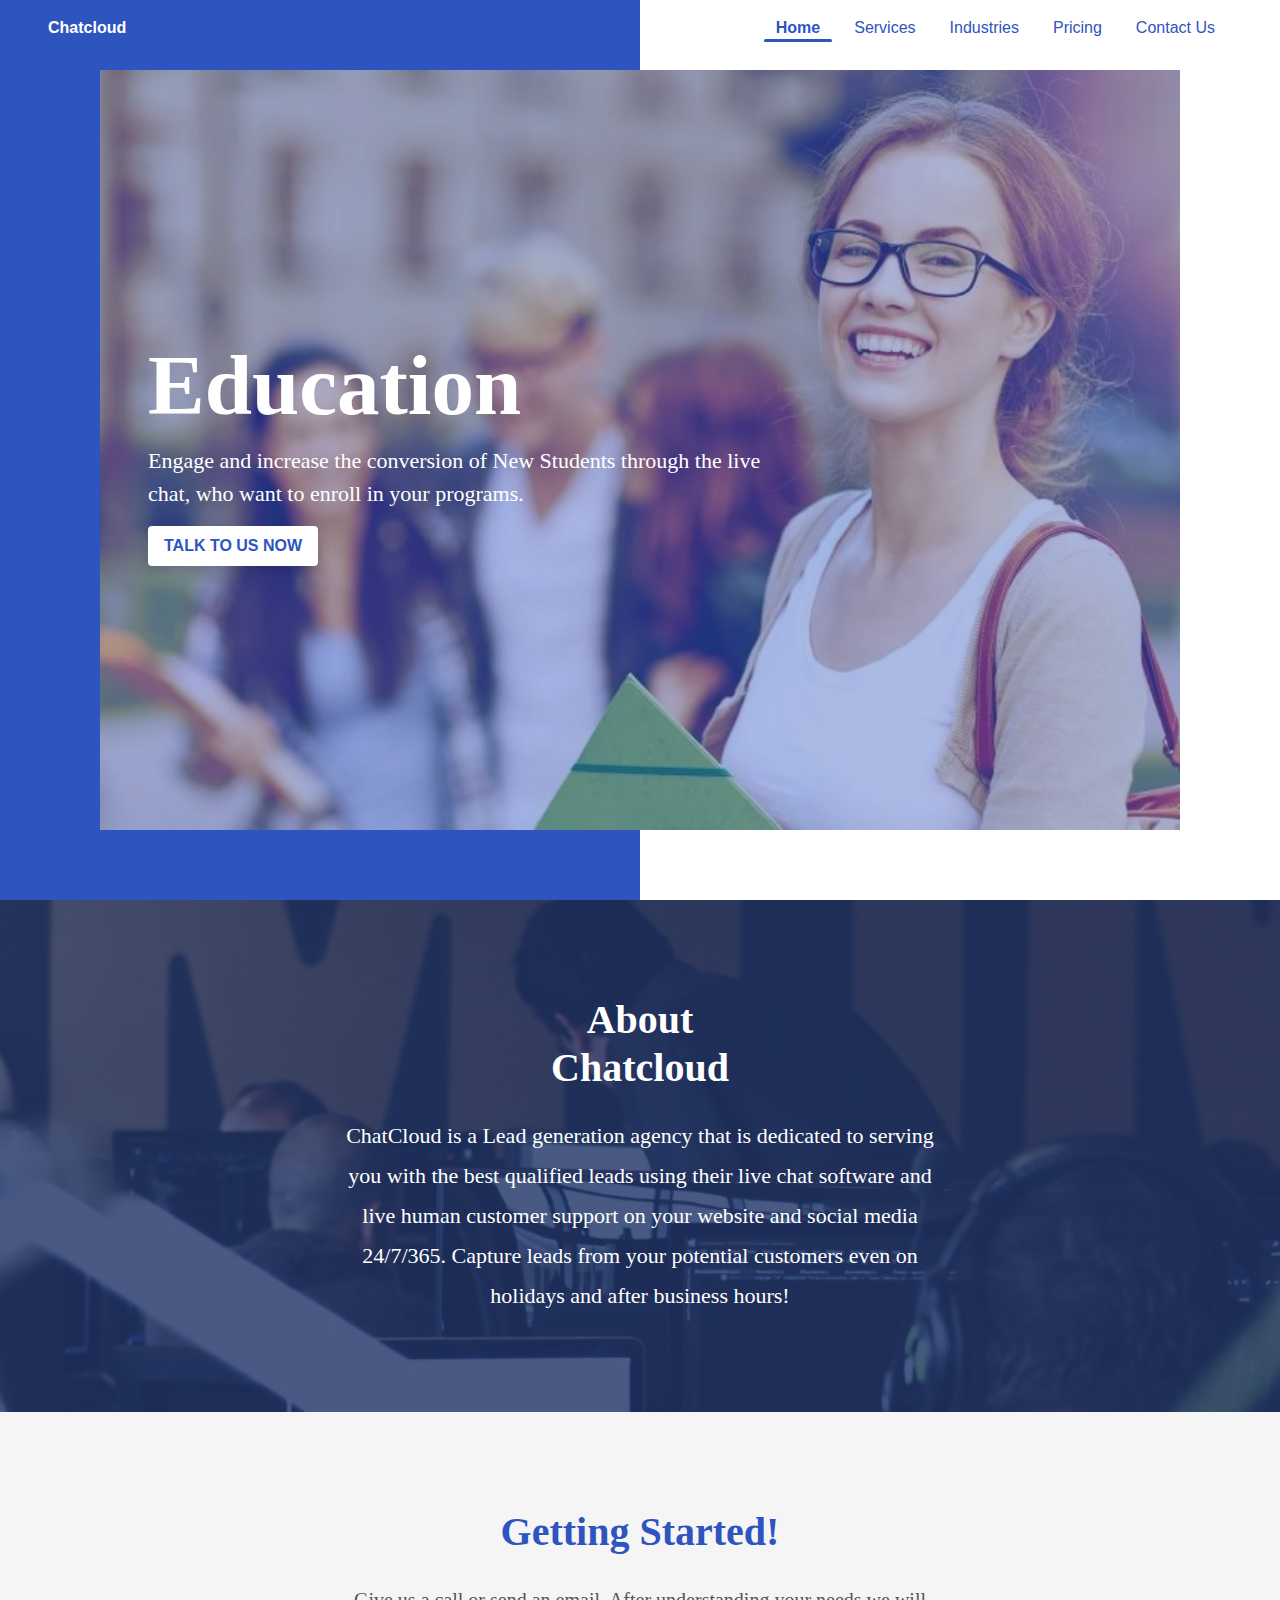
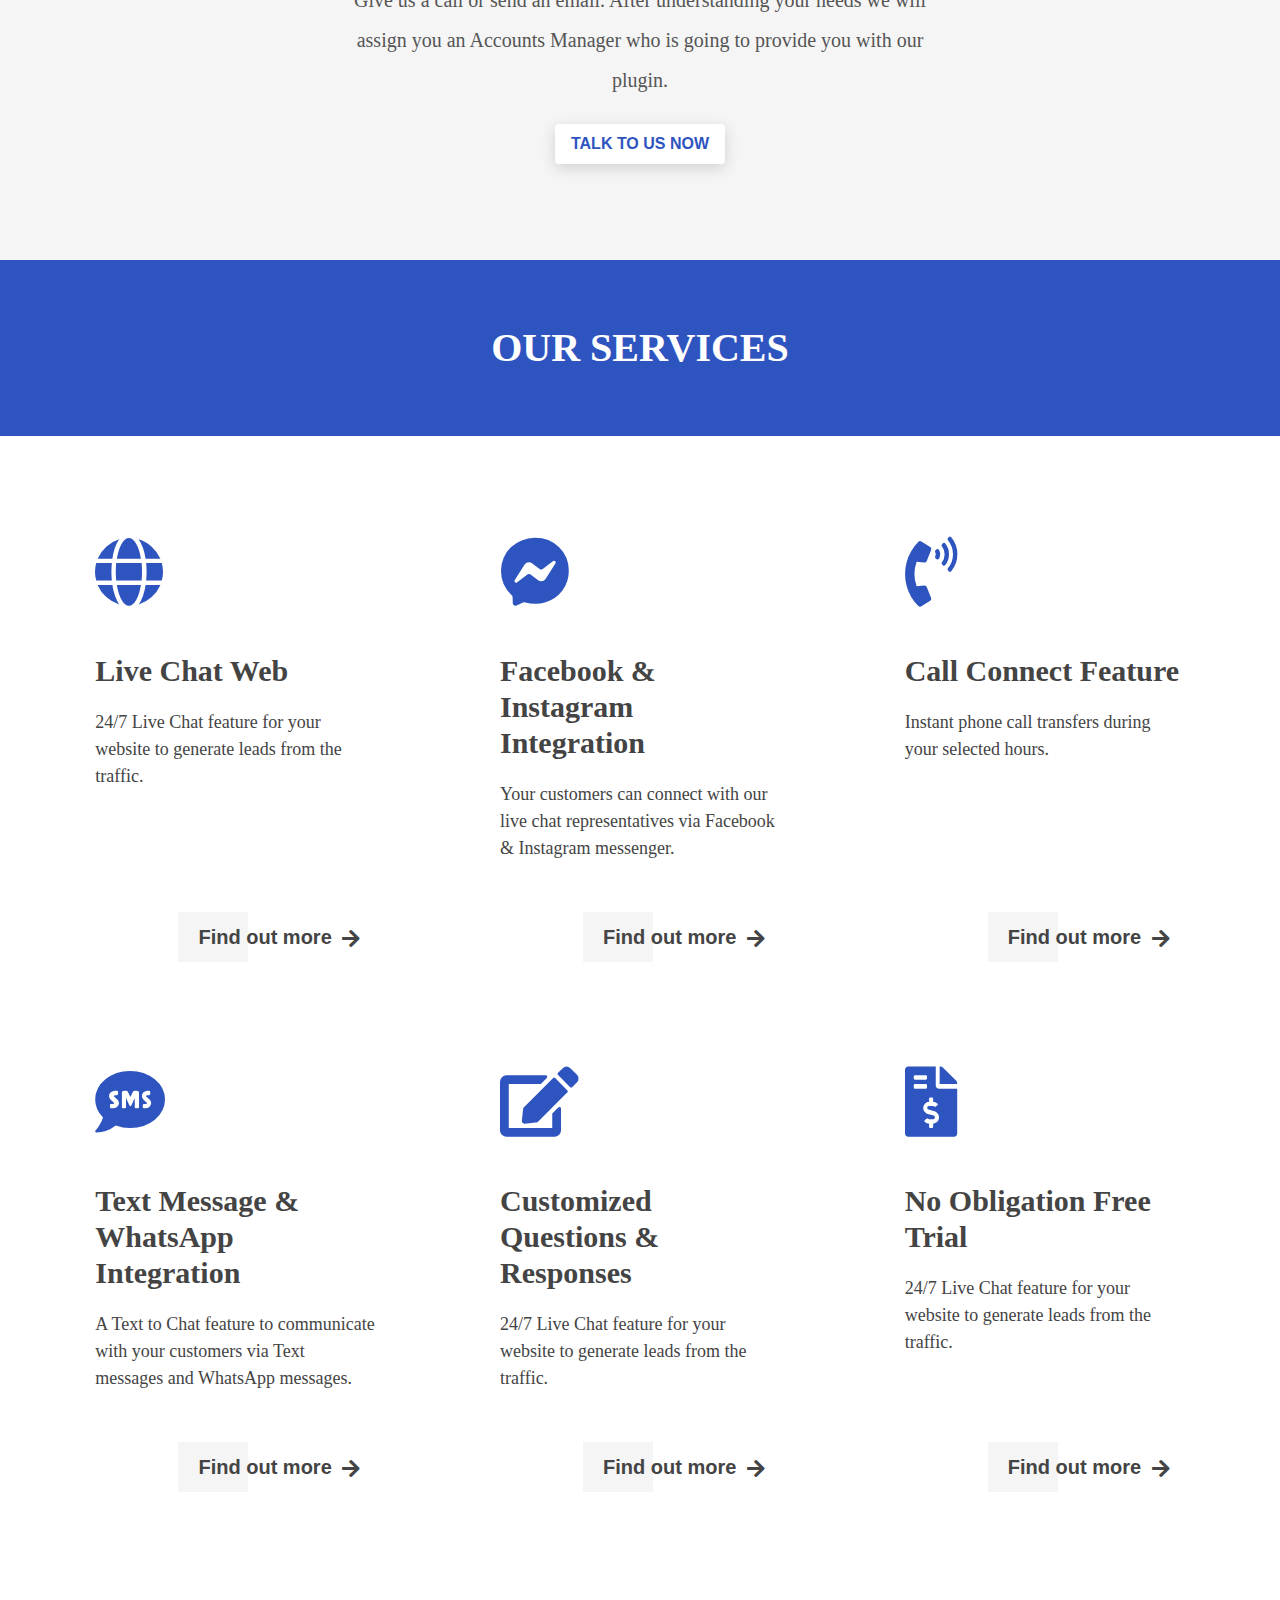
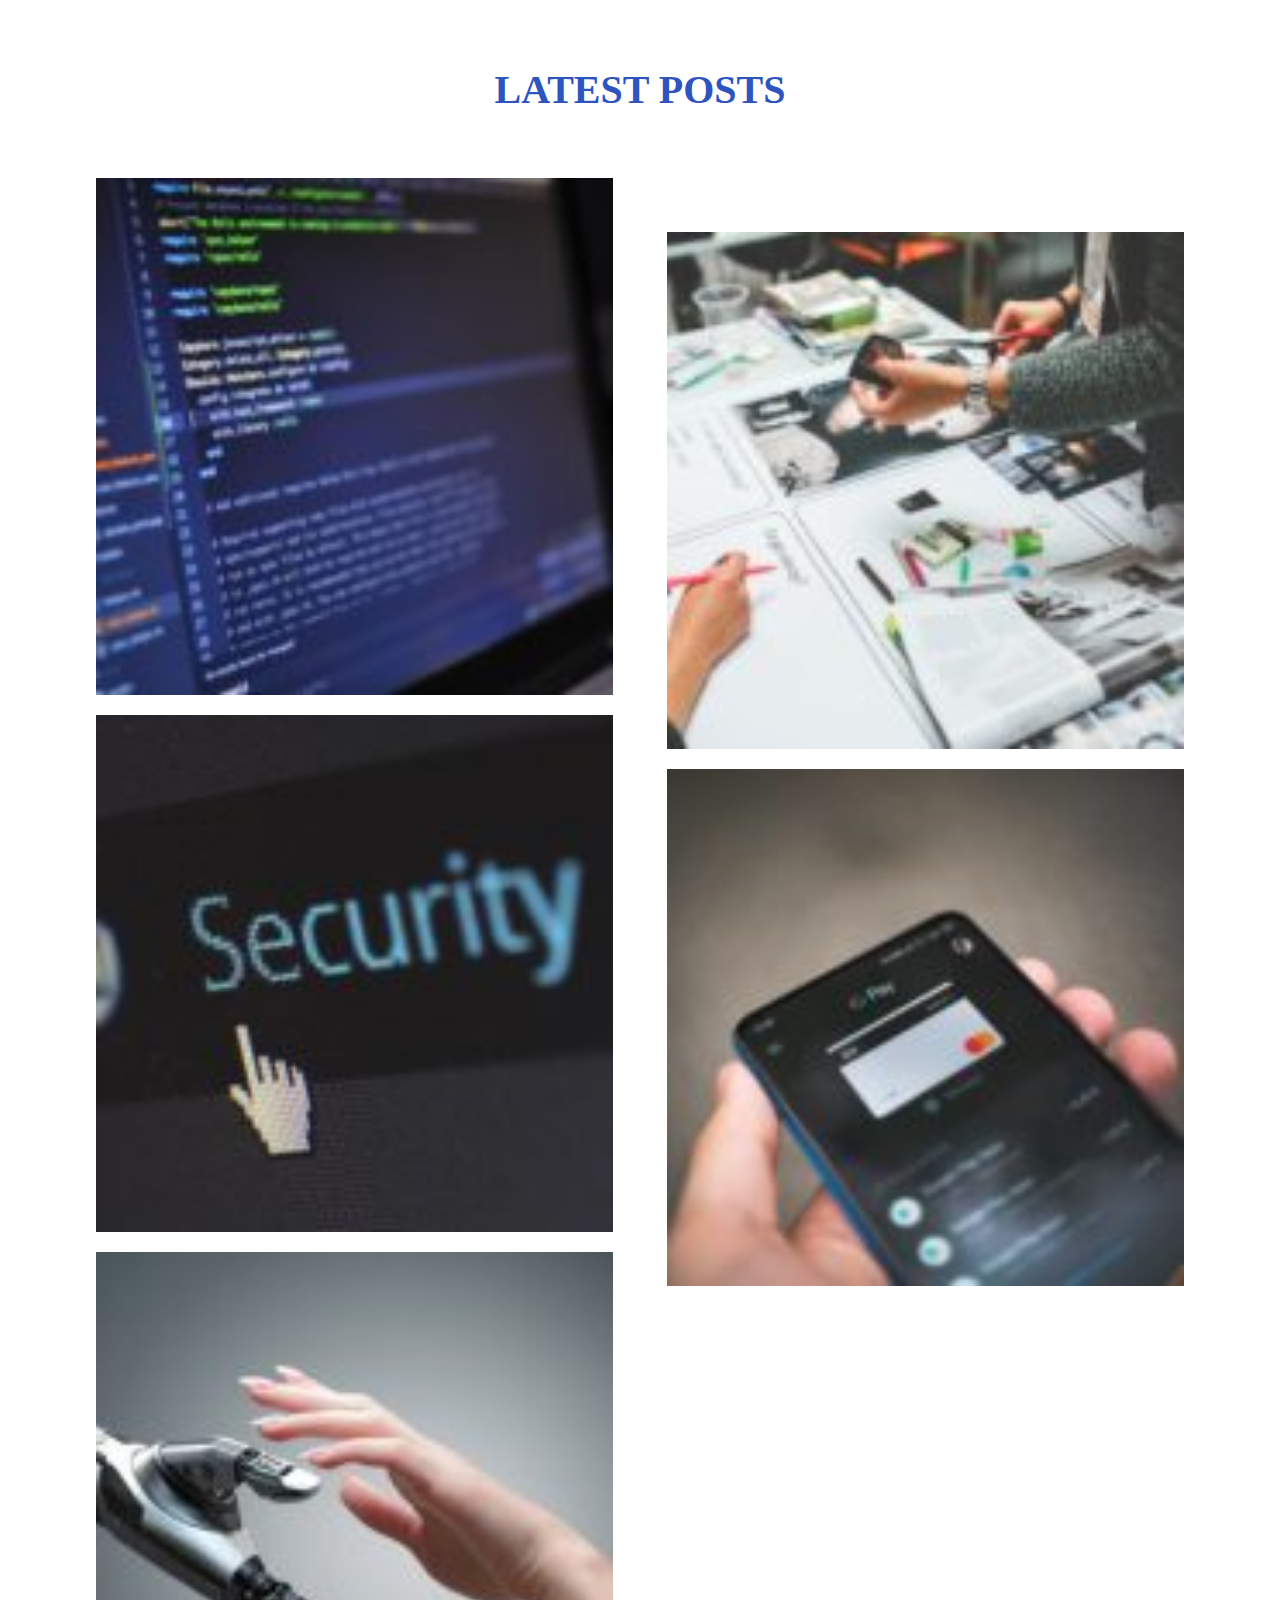
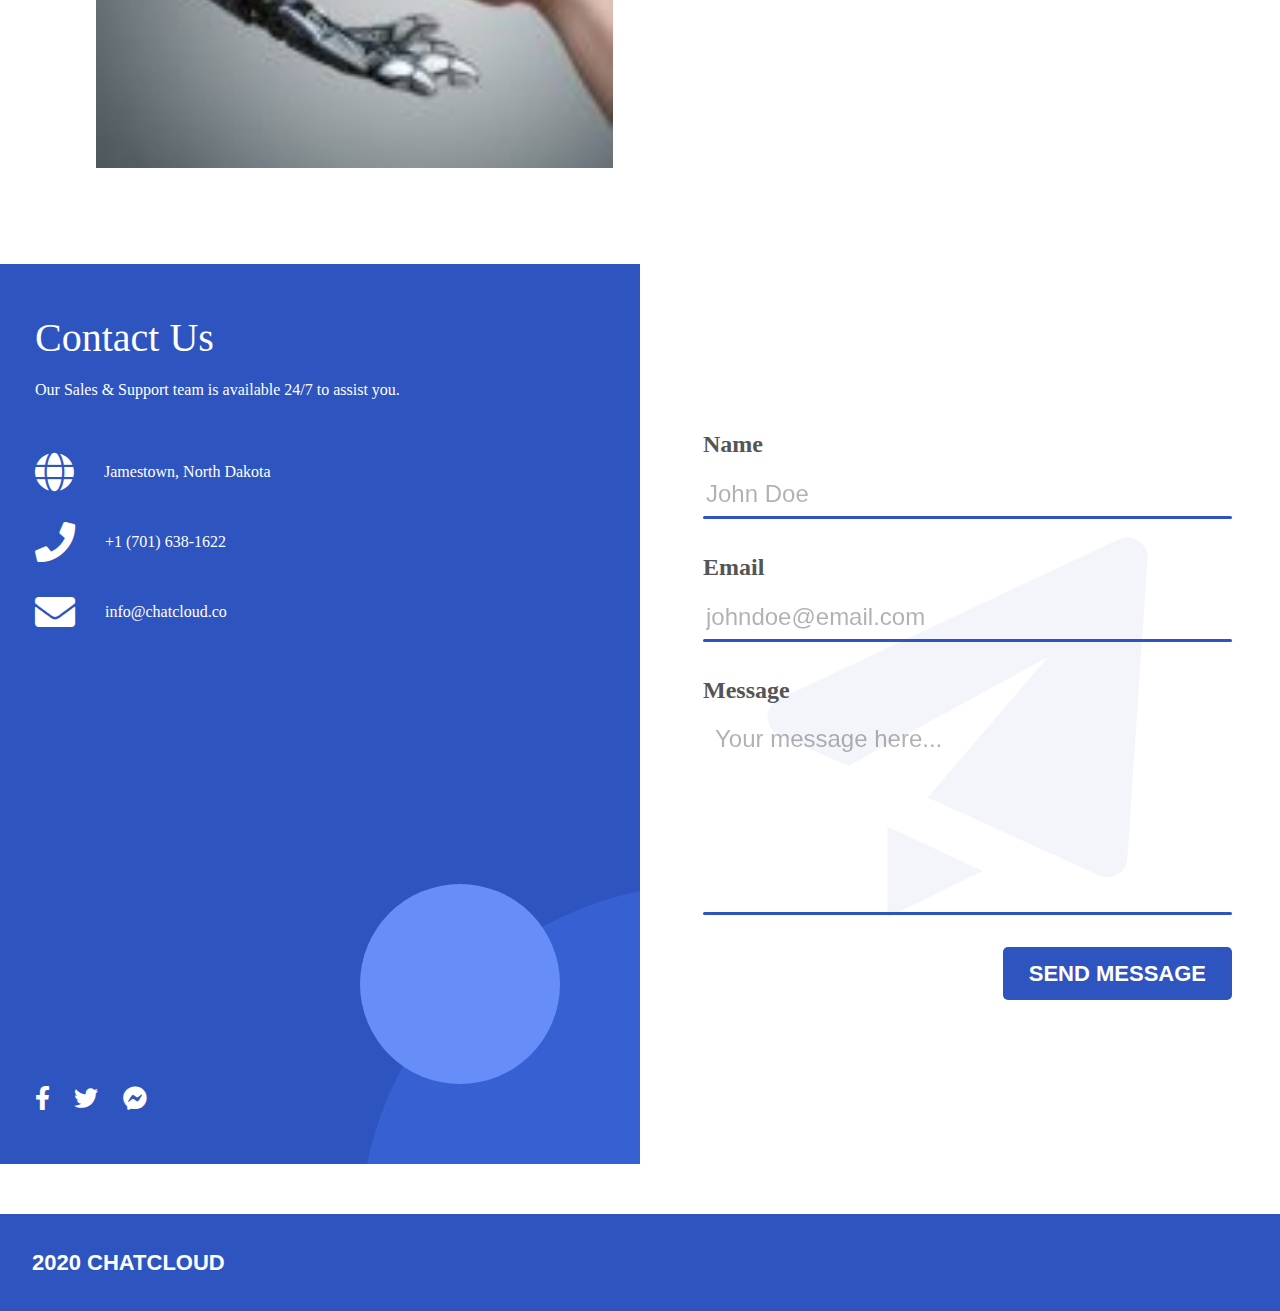
==== index.html @ a2728e89 "Progress at industries, GSAP has been included" ====
<!DOCTYPE html>
<html lang="en">
    <head>
        <meta charset="UTF-8" />
        <meta http-equiv="X-UA-Compatible" content="IE=edge" />
        <meta name="viewport" content="width=device-width, initial-scale=1.0" />
        <link rel="stylesheet" href="css/bootstrap.min.css" />
        <link rel="stylesheet" href="icons/boxicons/css/boxicons.min.css" />
        <link rel="stylesheet" href="icons/css/all.min.css" />
        <link rel="stylesheet" href="css/style.css" />
        <title>Document</title>
    </head>
    <body>
        <div id="hero" class="container-fluid px-5">
            <span class="bg"></span>
            <header class="d-flex justify-content-between p-3 px-5 align-items-center">
                <div class="logo pop">Chatcloud</div>
                <svg viewBox="0 0 78 43.5" class="mobile_nav">
                    <line class="cls-1 one" y1="2.5" x2="78" y2="2.5" />
                    <line class="cls-1 two" y1="21.75" x2="78" y2="21.75" />
                    <line class="cls-1 three" y1="41" x2="78" y2="41" />
                </svg>
                <nav class="d-flex align-items-center">
                    <ul class="navlinks pop list-unstyled d-flex align-items-center m-0">
                        <li class="navlinkItem"><a href="/" class="active">Home</a></li>
                        <li class="navlinkItem"><a href="/services">Services</a></li>
                        <li class="navlinkItem"><a href="/industries">Industries</a></li>
                        <li class="navlinkItem"><a href="/pricing">Pricing</a></li>
                        <li class="navlinkItem"><a href="/contact">Contact Us</a></li>
                    </ul>
                </nav>
            </header>
            <div class="hero_slider d-flex align-items-center justify-content-start">
                <div class="background">
                    <img src="/img/education.jpg" alt="" />
                </div>
                <div class="content px-5">
                    <h1 class="font-weight-bold">Education</h1>
                    <p>
                        Engage and increase the conversion of New Students through the live chat,
                        who want to enroll in your programs.
                    </p>
                    <button class="slide px-3 py-2 text-uppercase rounded">
                        <span class="text">talk to us now</span>
                    </button>
                </div>
            </div>
        </div>
        <section id="about">
            <img src="./img/about.jpg" alt="" class="bg" />
            <div class="text-center content">
                <h1 class="mb-4 font-weight-bold">
                    About <br />
                    Chatcloud
                </h1>
                <p class="m-auto">
                    ChatCloud is a Lead generation agency that is dedicated to serving you with the
                    best qualified leads using their live chat software and live human customer
                    support on your website and social media 24/7/365. Capture leads from your
                    potential customers even on holidays and after business hours!
                </p>
            </div>
        </section>
        <section id="start">
            <div class="text-center content">
                <h1 class="mb-4 font-weight-bold">Getting Started!</h1>
                <p class="ml-auto mr-auto mb-4">
                    Give us a call or send an email. After understanding your needs we will assign
                    you an Accounts Manager who is going to provide you with our plugin.
                </p>
                <button class="slide px-3 py-2 text-uppercase rounded">
                    <span class="text">talk to us now</span>
                </button>
            </div>
        </section>
        <div id="services">
            <div class="header text-center text-uppercase"><h1>our services</h1></div>
            <div class="grid p-3 p-md-5 py-5">
                <div class="grid_item">
                    <div class="icon"><span class="fa fa-globe"></span></div>
                    <div class="content">
                        <div>
                            <h3>Live Chat Web</h3>
                            <p>
                                24/7 Live Chat feature for your website to generate leads from the
                                traffic.
                            </p>
                        </div>
                        <div class="cta">
                            <button>
                                <a href="/"
                                    >Find out more <span class="fa fa-arrow-right"></span
                                ></a>
                            </button>
                        </div>
                    </div>
                </div>
                <div class="grid_item">
                    <div class="icon"><span class="fab fa-facebook-messenger"></span></div>
                    <div class="content">
                        <div>
                            <h3>Facebook & Instagram Integration</h3>
                            <p>
                                Your customers can connect with our live chat representatives via
                                Facebook & Instagram messenger.
                            </p>
                        </div>
                        <div class="cta">
                            <button>
                                <a href="/"
                                    >Find out more <span class="fa fa-arrow-right"></span
                                ></a>
                            </button>
                        </div>
                    </div>
                </div>
                <div class="grid_item">
                    <div class="icon"><span class="fa fa-phone-volume"></span></div>
                    <div class="content">
                        <div>
                            <h3>Call Connect Feature</h3>
                            <p>Instant phone call transfers during your selected hours.</p>
                        </div>
                        <div class="cta">
                            <button>
                                <a href="/"
                                    >Find out more <span class="fa fa-arrow-right"></span
                                ></a>
                            </button>
                        </div>
                    </div>
                </div>
                <div class="grid_item">
                    <div class="icon"><span class="fa fa-sms"></span></div>
                    <div class="content">
                        <div>
                            <h3>Text Message & WhatsApp Integration</h3>
                            <p>
                                A Text to Chat feature to communicate with your customers via Text
                                messages and WhatsApp messages.
                            </p>
                        </div>
                        <div class="cta">
                            <button>
                                <a href="/"
                                    >Find out more <span class="fa fa-arrow-right"></span
                                ></a>
                            </button>
                        </div>
                    </div>
                </div>
                <div class="grid_item">
                    <div class="icon"><span class="fa fa-edit"></span></div>
                    <div class="content">
                        <div>
                            <h3>Customized Questions & Responses</h3>
                            <p>
                                24/7 Live Chat feature for your website to generate leads from the
                                traffic.
                            </p>
                        </div>
                        <div class="cta">
                            <button>
                                <a href="/"
                                    >Find out more <span class="fa fa-arrow-right"></span
                                ></a>
                            </button>
                        </div>
                    </div>
                </div>
                <div class="grid_item">
                    <div class="icon"><span class="fa fa-file-invoice-dollar"></span></div>
                    <div class="content">
                        <div>
                            <h3>No Obligation Free Trial</h3>
                            <p>
                                24/7 Live Chat feature for your website to generate leads from the
                                traffic.
                            </p>
                        </div>
                        <div class="cta">
                            <button>
                                <a href="/"
                                    >Find out more <span class="fa fa-arrow-right"></span
                                ></a>
                            </button>
                        </div>
                    </div>
                </div>
            </div>
        </div>
        <section id="posts">
            <h1 class="text-center text-uppercase font-weight-bold">latest posts</h1>
            <div class="grid">
                <div>
                    <img src="/img/posts/4.jpg" alt="" />
                    <img src="/img/posts/5.jpg" alt="" />
                    <img src="/img/posts/1.jpg" alt="" />
                </div>
                <div class="offset">
                    <img src="/img/posts/3.jpg" alt="" />
                    <img src="/img/posts/2.jpg" alt="" />
                </div>
            </div>
        </section>
        <section id="contact">
            <div class="row">
                <div class="col-md-6 info">
                    <div class="wrapper">
                        <h1 class="mb-3">Contact Us</h1>
                        <p>Our Sales & Support team is available 24/7 to assist you.</p>
                        <ul class="list-unstyled">
                            <li>
                                <span class="fa fa-globe"></span>
                                <p>Jamestown, North Dakota</p>
                            </li>
                            <li>
                                <span class="fa fa-phone"></span>
                                <p>+1 (701) 638-1622</p>
                            </li>
                            <li>
                                <span class="fa fa-envelope"></span>
                                <p>info@chatcloud.co</p>
                            </li>
                        </ul>
                    </div>
                    <div class="social_links">
                        <span class="fab fa-facebook-f"></span>
                        <span class="fab fa-twitter"></span>
                        <span class="fab fa-facebook-messenger"></span>
                    </div>
                </div>
                <div class="col-md-6 mt-4 mt-md-0 form">
                    <span class="bx bxs-paper-plane"></span>
                    <form
                        action="/"
                        method="post"
                        class="form h-100 d-flex flex-column px-4 px-md-5 py-3 justify-content-center"
                    >
                        <div class="form-group">
                            <label for="name">Name</label>
                            <input
                                type="text"
                                name="name"
                                class="form-control"
                                placeholder="John Doe"
                            />
                        </div>
                        <div class="form-group mt-3">
                            <label for="email">Email</label>
                            <input
                                type="email"
                                name="email"
                                class="form-control"
                                placeholder="johndoe@email.com"
                            />
                        </div>
                        <div class="form-group mt-3">
                            <label for="message">Message</label>
                            <textarea
                                name=""
                                id=""
                                name="message"
                                class="form-control"
                                placeholder="Your message here..."
                            ></textarea>
                        </div>
                        <button
                            type="submit"
                            class="form-submit text-uppercase font-weight-bold mt-3"
                        >
                            send message
                        </button>
                    </form>
                </div>
            </div>
        </section>
        <section id="footer">
            <span>2020 CHATCLOUD</span>
        </section>
        <script src="js/gsap/gsap.min.js"></script>
        <script src="js/main.js"></script>
    </body>
</html>
---- css/style.css ----
h1,
h2,
h3,
h4,
h5,
h6 {
  font-family: "Playfair Display";
}

p {
  font-family: "Open Sans";
}

body {
  margin: 0;
  padding: 0;
  overflow-x: hidden;
}

a {
  text-decoration: none !important;
}

button {
  border: none;
  outline: none;
  cursor: pointer;
}

button.slide {
  font-size: 16px;
  cursor: pointer;
  background: white;
  border: none;
  outline: none;
  position: relative;
  -webkit-transition: 0.3s;
  transition: 0.3s;
  color: #2e54bf;
  -webkit-box-shadow: 0px 4px 15px rgba(0, 0, 0, 0.15);
          box-shadow: 0px 4px 15px rgba(0, 0, 0, 0.15);
}

button.slide span.text {
  z-index: 2;
  position: relative;
  -webkit-transition: 0.5s;
  transition: 0.5s;
  font-weight: bold;
}

button.slide::before {
  content: "";
  position: absolute;
  width: 100%;
  height: 100%;
  background: #2e54bf;
  top: 0;
  left: 0;
  z-index: 1;
  -webkit-transform: scaleX(0);
          transform: scaleX(0);
  -webkit-transform-origin: left;
          transform-origin: left;
  -webkit-transition: 0.3s;
  transition: 0.3s;
  border-radius: 0.25rem;
}

button.slide:hover::before {
  -webkit-transform: scale(1);
          transform: scale(1);
  -webkit-transform-origin: right;
          transform-origin: right;
}

button.slide:hover {
  color: white;
}

section {
  padding: 6rem;
  position: relative;
}

section::before {
  position: absolute;
  content: "";
}

@media (max-width: 500px) {
  section {
    padding: 3.5rem 25px;
  }
}

@media (max-width: 1000px) {
  section .content h1 {
    font-size: 45px !important;
  }
  section .content p {
    font-size: 14px !important;
    line-height: 1.5 !important;
  }
}

h1,
h2,
h3,
h4,
h5,
h6 {
  font-family: "Playfair Display";
}

p {
  font-family: "Open Sans";
}

body {
  margin: 0;
  padding: 0;
  overflow-x: hidden;
}

a {
  text-decoration: none !important;
}

button {
  border: none;
  outline: none;
  cursor: pointer;
}

button.slide {
  font-size: 16px;
  cursor: pointer;
  background: white;
  border: none;
  outline: none;
  position: relative;
  -webkit-transition: 0.3s;
  transition: 0.3s;
  color: #2e54bf;
  -webkit-box-shadow: 0px 4px 15px rgba(0, 0, 0, 0.15);
          box-shadow: 0px 4px 15px rgba(0, 0, 0, 0.15);
}

button.slide span.text {
  z-index: 2;
  position: relative;
  -webkit-transition: 0.5s;
  transition: 0.5s;
  font-weight: bold;
}

button.slide::before {
  content: "";
  position: absolute;
  width: 100%;
  height: 100%;
  background: #2e54bf;
  top: 0;
  left: 0;
  z-index: 1;
  -webkit-transform: scaleX(0);
          transform: scaleX(0);
  -webkit-transform-origin: left;
          transform-origin: left;
  -webkit-transition: 0.3s;
  transition: 0.3s;
  border-radius: 0.25rem;
}

button.slide:hover::before {
  -webkit-transform: scale(1);
          transform: scale(1);
  -webkit-transform-origin: right;
          transform-origin: right;
}

button.slide:hover {
  color: white;
}

section {
  padding: 6rem;
  position: relative;
}

section::before {
  position: absolute;
  content: "";
}

@media (max-width: 500px) {
  section {
    padding: 3.5rem 25px;
  }
}

@media (max-width: 1000px) {
  section .content h1 {
    font-size: 45px !important;
  }
  section .content p {
    font-size: 14px !important;
    line-height: 1.5 !important;
  }
}

header {
  position: absolute;
  top: 0;
  left: 0;
  width: 100%;
}

#hero {
  position: relative;
  height: 100vh;
}

#hero span.bg {
  position: absolute;
  width: 50%;
  height: 100vh;
  background: #2e54bf;
  content: "";
  top: 0;
  left: 0;
  z-index: -1;
}

.navlinkItem {
  margin: 0px 5px;
  display: inline-block;
}

.navlinkItem a {
  color: #2e54bf !important;
  padding: 6px 12px;
  position: relative;
}

.navlinkItem a::before {
  position: absolute;
  bottom: 0;
  width: 100%;
  height: 3px;
  background-color: #2e54bf;
  left: 0;
  content: "";
  border-radius: 5px;
  -webkit-transform: scaleX(0);
          transform: scaleX(0);
  -webkit-transition: -webkit-transform 0.2s ease;
  transition: -webkit-transform 0.2s ease;
  transition: transform 0.2s ease;
  transition: transform 0.2s ease, -webkit-transform 0.2s ease;
}

.navlinkItem a:hover::before, .navlinkItem a.active::before {
  -webkit-transform: scaleX(1);
          transform: scaleX(1);
}

.navlinkItem a.active {
  font-weight: bold;
}

.logo {
  color: white;
  font-weight: bold;
}

.hero_slider {
  --offsetX: 100px;
  --offsetY: 70px;
  position: absolute;
  top: var(--offsetY);
  left: var(--offsetX);
  right: var(--offsetX);
  bottom: var(--offsetY);
}

.hero_slider .background {
  width: 100%;
  height: 100%;
  position: absolute;
}

.hero_slider .background::before {
  position: absolute;
  width: 100%;
  height: 100%;
  top: 0;
  left: 0;
  background-color: #2e54bf;
  content: "";
  z-index: 3;
  opacity: 0.4;
}

.hero_slider .background img {
  width: 100%;
  height: 100%;
  z-index: 0;
  -o-object-fit: cover;
     object-fit: cover;
  -o-object-position: center;
     object-position: center;
  position: absolute;
}

.hero_slider .content {
  position: relative;
  z-index: 5;
  color: white;
}

.hero_slider .content h1 {
  font-size: 85px;
}

.hero_slider .content p {
  max-width: 650px;
  font-size: 22px;
  line-height: 1.5;
}

.mobile_nav {
  display: none;
  width: 30px;
  height: 30px;
  z-index: 100;
  position: relative;
  cursor: pointer;
}

.mobile_nav line {
  stroke: #2e54bf;
  stroke-width: 7px;
  stroke-linecap: round;
  -webkit-transition: stroke 0.3s ease-out;
  transition: stroke 0.3s ease-out;
}

@media (max-width: 1000px) {
  .mobile_nav {
    display: block;
  }
  nav {
    position: fixed;
    width: 100vw;
    height: 100%;
    top: 0;
    left: 100%;
    opacity: 0;
    background: rgba(255, 255, 255, 0.7);
    -webkit-backdrop-filter: blur(10px);
            backdrop-filter: blur(10px);
    z-index: 10;
    -webkit-box-pack: center;
        -ms-flex-pack: center;
            justify-content: center;
  }
  nav ul {
    -webkit-box-orient: vertical;
    -webkit-box-direction: normal;
        -ms-flex-direction: column;
            flex-direction: column;
    height: 85vh;
    -webkit-box-pack: space-evenly;
        -ms-flex-pack: space-evenly;
            justify-content: space-evenly;
  }
  nav ul li.navlinkItem {
    overflow: hidden;
    display: block;
  }
  nav ul li.navlinkItem a {
    font-family: "PlayFair Display";
    font-size: 26px;
    padding: 10px 16px;
    display: inline-block;
    font-weight: 700;
    text-transform: uppercase;
    opacity: 0;
  }
  nav ul li.navlinkItem a::before {
    bottom: 50%;
    left: 0;
    -webkit-transform: translateY(50%) scaleX(0);
            transform: translateY(50%) scaleX(0);
    -webkit-transition: -webkit-transform 0.3s ease;
    transition: -webkit-transform 0.3s ease;
    transition: transform 0.3s ease;
    transition: transform 0.3s ease, -webkit-transform 0.3s ease;
    -webkit-transform-origin: right;
            transform-origin: right;
  }
  nav ul li.navlinkItem a.active::before, nav ul li.navlinkItem a:hover::before {
    -webkit-transform: translateY(50%) scaleX(1);
            transform: translateY(50%) scaleX(1);
    -webkit-transform-origin: left;
            transform-origin: left;
  }
  .hero_slider {
    --offsetX: 50px;
    --offsetY: 70px;
    margin-top: 20px;
  }
  .hero_slider .content {
    position: relative;
    z-index: 5;
    color: white;
  }
  .hero_slider .content h1 {
    font-size: 45px;
  }
  .hero_slider .content p {
    font-size: 14px;
    line-height: 1.5;
  }
}

@media (max-width: 500px) {
  #hero {
    padding: 0px 25px !important;
  }
  header.px-5 {
    padding: 1rem 20px !important;
  }
  .hero_slider {
    --offsetX: 0px;
    --offsetY: 0px;
    margin-top: 70px;
  }
  .hero_slider .content {
    display: -webkit-box;
    display: -ms-flexbox;
    display: flex;
    -webkit-box-orient: vertical;
    -webkit-box-direction: normal;
        -ms-flex-direction: column;
            flex-direction: column;
    -webkit-box-align: center;
        -ms-flex-align: center;
            align-items: center;
    text-align: center;
  }
  .hero_slider .content button {
    font-size: 12px;
  }
}

h1,
h2,
h3,
h4,
h5,
h6 {
  font-family: "Playfair Display";
}

p {
  font-family: "Open Sans";
}

body {
  margin: 0;
  padding: 0;
  overflow-x: hidden;
}

a {
  text-decoration: none !important;
}

button {
  border: none;
  outline: none;
  cursor: pointer;
}

button.slide {
  font-size: 16px;
  cursor: pointer;
  background: white;
  border: none;
  outline: none;
  position: relative;
  -webkit-transition: 0.3s;
  transition: 0.3s;
  color: #2e54bf;
  -webkit-box-shadow: 0px 4px 15px rgba(0, 0, 0, 0.15);
          box-shadow: 0px 4px 15px rgba(0, 0, 0, 0.15);
}

button.slide span.text {
  z-index: 2;
  position: relative;
  -webkit-transition: 0.5s;
  transition: 0.5s;
  font-weight: bold;
}

button.slide::before {
  content: "";
  position: absolute;
  width: 100%;
  height: 100%;
  background: #2e54bf;
  top: 0;
  left: 0;
  z-index: 1;
  -webkit-transform: scaleX(0);
          transform: scaleX(0);
  -webkit-transform-origin: left;
          transform-origin: left;
  -webkit-transition: 0.3s;
  transition: 0.3s;
  border-radius: 0.25rem;
}

button.slide:hover::before {
  -webkit-transform: scale(1);
          transform: scale(1);
  -webkit-transform-origin: right;
          transform-origin: right;
}

button.slide:hover {
  color: white;
}

section {
  padding: 6rem;
  position: relative;
}

section::before {
  position: absolute;
  content: "";
}

@media (max-width: 500px) {
  section {
    padding: 3.5rem 25px;
  }
}

@media (max-width: 1000px) {
  section .content h1 {
    font-size: 45px !important;
  }
  section .content p {
    font-size: 14px !important;
    line-height: 1.5 !important;
  }
}

section#about {
  color: white;
}

section#about::before {
  width: 100%;
  height: 100%;
  top: 0;
  left: 0;
  background: #2e54bf;
  z-index: 1;
  opacity: 0.4;
}

section#about img.bg {
  position: absolute;
  top: 0;
  left: 0;
  width: 100%;
  height: 100%;
  -o-object-fit: cover;
     object-fit: cover;
  -o-object-position: center;
     object-position: center;
  -webkit-filter: brightness(40%);
          filter: brightness(40%);
}

section#about .content {
  position: relative;
  z-index: 2;
}

section#about .content h1 {
  font-size: 40px;
}

section#about .content p {
  max-width: 600px;
  font-family: Open Sans;
  font-style: normal;
  font-weight: 500;
  font-size: 22px;
  line-height: 40px;
  text-align: center;
}

h1,
h2,
h3,
h4,
h5,
h6 {
  font-family: "Playfair Display";
}

p {
  font-family: "Open Sans";
}

body {
  margin: 0;
  padding: 0;
  overflow-x: hidden;
}

a {
  text-decoration: none !important;
}

button {
  border: none;
  outline: none;
  cursor: pointer;
}

button.slide {
  font-size: 16px;
  cursor: pointer;
  background: white;
  border: none;
  outline: none;
  position: relative;
  -webkit-transition: 0.3s;
  transition: 0.3s;
  color: #2e54bf;
  -webkit-box-shadow: 0px 4px 15px rgba(0, 0, 0, 0.15);
          box-shadow: 0px 4px 15px rgba(0, 0, 0, 0.15);
}

button.slide span.text {
  z-index: 2;
  position: relative;
  -webkit-transition: 0.5s;
  transition: 0.5s;
  font-weight: bold;
}

button.slide::before {
  content: "";
  position: absolute;
  width: 100%;
  height: 100%;
  background: #2e54bf;
  top: 0;
  left: 0;
  z-index: 1;
  -webkit-transform: scaleX(0);
          transform: scaleX(0);
  -webkit-transform-origin: left;
          transform-origin: left;
  -webkit-transition: 0.3s;
  transition: 0.3s;
  border-radius: 0.25rem;
}

button.slide:hover::before {
  -webkit-transform: scale(1);
          transform: scale(1);
  -webkit-transform-origin: right;
          transform-origin: right;
}

button.slide:hover {
  color: white;
}

section {
  padding: 6rem;
  position: relative;
}

section::before {
  position: absolute;
  content: "";
}

@media (max-width: 500px) {
  section {
    padding: 3.5rem 25px;
  }
}

@media (max-width: 1000px) {
  section .content h1 {
    font-size: 45px !important;
  }
  section .content p {
    font-size: 14px !important;
    line-height: 1.5 !important;
  }
}

section#start {
  background: #f5f5f5;
}

section#start h1 {
  color: #2e54bf;
}

section#start p {
  max-width: 600px;
  font-family: Open Sans;
  font-style: normal;
  font-weight: 500;
  font-size: 20px;
  line-height: 40px;
  text-align: center;
  color: #555555;
}

h1,
h2,
h3,
h4,
h5,
h6 {
  font-family: "Playfair Display";
}

p {
  font-family: "Open Sans";
}

body {
  margin: 0;
  padding: 0;
  overflow-x: hidden;
}

a {
  text-decoration: none !important;
}

button {
  border: none;
  outline: none;
  cursor: pointer;
}

button.slide {
  font-size: 16px;
  cursor: pointer;
  background: white;
  border: none;
  outline: none;
  position: relative;
  -webkit-transition: 0.3s;
  transition: 0.3s;
  color: #2e54bf;
  -webkit-box-shadow: 0px 4px 15px rgba(0, 0, 0, 0.15);
          box-shadow: 0px 4px 15px rgba(0, 0, 0, 0.15);
}

button.slide span.text {
  z-index: 2;
  position: relative;
  -webkit-transition: 0.5s;
  transition: 0.5s;
  font-weight: bold;
}

button.slide::before {
  content: "";
  position: absolute;
  width: 100%;
  height: 100%;
  background: #2e54bf;
  top: 0;
  left: 0;
  z-index: 1;
  -webkit-transform: scaleX(0);
          transform: scaleX(0);
  -webkit-transform-origin: left;
          transform-origin: left;
  -webkit-transition: 0.3s;
  transition: 0.3s;
  border-radius: 0.25rem;
}

button.slide:hover::before {
  -webkit-transform: scale(1);
          transform: scale(1);
  -webkit-transform-origin: right;
          transform-origin: right;
}

button.slide:hover {
  color: white;
}

section {
  padding: 6rem;
  position: relative;
}

section::before {
  position: absolute;
  content: "";
}

@media (max-width: 500px) {
  section {
    padding: 3.5rem 25px;
  }
}

@media (max-width: 1000px) {
  section .content h1 {
    font-size: 45px !important;
  }
  section .content p {
    font-size: 14px !important;
    line-height: 1.5 !important;
  }
}

div#services .header h1 {
  padding: 4rem;
  background: #2e54bf;
  color: white;
  font-weight: 600;
}

div#services .grid {
  display: -ms-grid;
  display: grid;
  -ms-grid-columns: (320px)[auto-fit];
      grid-template-columns: repeat(auto-fit, 320px);
  gap: 30px;
  -ms-flex-pack: distribute;
      justify-content: space-around;
  -webkit-box-align: center;
      -ms-flex-align: center;
          align-items: center;
  max-width: 1450px;
  margin: auto;
}

div#services .grid .grid_item {
  width: clamp(250px, 100%, 320px);
  height: 500px;
  padding: 3em 2em;
  font-size: 10px;
  display: -webkit-box;
  display: -ms-flexbox;
  display: flex;
  -webkit-box-orient: vertical;
  -webkit-box-direction: normal;
      -ms-flex-direction: column;
          flex-direction: column;
  position: relative;
  -webkit-transition: -webkit-box-shadow 0.3s ease-out;
  transition: -webkit-box-shadow 0.3s ease-out;
  transition: box-shadow 0.3s ease-out;
  transition: box-shadow 0.3s ease-out, -webkit-box-shadow 0.3s ease-out;
  overflow: hidden;
}

div#services .grid .grid_item .icon {
  font-size: 7em;
  color: #2e54bf;
  margin-bottom: 1.625rem;
}

div#services .grid .grid_item .content {
  color: #444;
  height: 100%;
  display: -webkit-box;
  display: -ms-flexbox;
  display: flex;
  -webkit-box-orient: vertical;
  -webkit-box-direction: normal;
      -ms-flex-direction: column;
          flex-direction: column;
  -webkit-box-pack: justify;
      -ms-flex-pack: justify;
          justify-content: space-between;
}

div#services .grid .grid_item .content h3 {
  font-weight: bold;
  font-size: 3em;
  margin-bottom: 20px;
}

div#services .grid .grid_item .content p {
  font-size: 1.8em;
}

div#services .grid .grid_item .cta button {
  position: relative;
  margin-top: auto;
  display: inline;
  float: right;
  z-index: 3;
  font-weight: bolder;
  background: none;
  font-size: 2em;
  padding: 0.5em 1em;
  -webkit-transition: 0.3s ease-out 0.3s;
  transition: 0.3s ease-out 0.3s;
  border-radius: 5px;
}

div#services .grid .grid_item .cta button span {
  display: inline-block;
  -webkit-transition: 0.3s ease-out;
  transition: 0.3s ease-out;
  position: relative;
  top: 2px;
  left: 5px;
}

div#services .grid .grid_item .cta button::before {
  content: "";
  position: absolute;
  top: 0;
  left: 0;
  width: 3.5em;
  height: 100%;
  background: #f5f5f5;
  z-index: 1;
  -webkit-transition: 0.3s ease-out;
  transition: 0.3s ease-out;
}

div#services .grid .grid_item .cta button a {
  position: relative;
  z-index: 2;
  color: #444;
  -webkit-transition: 0.3s ease-out;
  transition: 0.3s ease-out;
}

div#services .grid .grid_item .cta button:hover::before {
  left: calc(100% - 3.5em);
  -webkit-transform: scaleX(0);
          transform: scaleX(0);
}

div#services .grid .grid_item .cta button:hover {
  background: #2e54bf;
}

div#services .grid .grid_item .cta button:hover a {
  color: white;
}

div#services .grid .grid_item::before {
  position: absolute;
  content: "";
  width: 60%;
  border-radius: 0px 0px 5px 5px;
  height: 8px;
  background: #2e54bf;
  top: 0;
  left: 20%;
  -webkit-transform: translateY(-100%);
          transform: translateY(-100%);
  -webkit-transition: 0.3s ease-out;
  transition: 0.3s ease-out;
  pointer-events: none;
}

div#services .grid .grid_item::after {
  position: absolute;
  content: "";
  width: 400px;
  height: 400px;
  background: #2e54bf;
  top: 60%;
  left: 40%;
  opacity: 0.1;
  border-radius: 50%;
  -webkit-transition: 0.3s ease-out;
  transition: 0.3s ease-out;
  pointer-events: none;
  -webkit-transform: scale(0.4);
          transform: scale(0.4);
  opacity: 0;
}

div#services .grid .grid_item:hover {
  -webkit-box-shadow: 0px 5px 25px rgba(0, 0, 0, 0.15);
          box-shadow: 0px 5px 25px rgba(0, 0, 0, 0.15);
}

div#services .grid .grid_item:hover::before {
  -webkit-transform: translateY(0%);
          transform: translateY(0%);
}

div#services .grid .grid_item:hover::after {
  -webkit-transform: scale(1);
          transform: scale(1);
  opacity: 0.1;
}

@media (max-width: 400px) {
  div#services .grid {
    -ms-grid-columns: 1fr;
        grid-template-columns: 1fr;
  }
  div#services .grid .grid_item {
    width: 100%;
  }
}

h1,
h2,
h3,
h4,
h5,
h6 {
  font-family: "Playfair Display";
}

p {
  font-family: "Open Sans";
}

body {
  margin: 0;
  padding: 0;
  overflow-x: hidden;
}

a {
  text-decoration: none !important;
}

button {
  border: none;
  outline: none;
  cursor: pointer;
}

button.slide {
  font-size: 16px;
  cursor: pointer;
  background: white;
  border: none;
  outline: none;
  position: relative;
  -webkit-transition: 0.3s;
  transition: 0.3s;
  color: #2e54bf;
  -webkit-box-shadow: 0px 4px 15px rgba(0, 0, 0, 0.15);
          box-shadow: 0px 4px 15px rgba(0, 0, 0, 0.15);
}

button.slide span.text {
  z-index: 2;
  position: relative;
  -webkit-transition: 0.5s;
  transition: 0.5s;
  font-weight: bold;
}

button.slide::before {
  content: "";
  position: absolute;
  width: 100%;
  height: 100%;
  background: #2e54bf;
  top: 0;
  left: 0;
  z-index: 1;
  -webkit-transform: scaleX(0);
          transform: scaleX(0);
  -webkit-transform-origin: left;
          transform-origin: left;
  -webkit-transition: 0.3s;
  transition: 0.3s;
  border-radius: 0.25rem;
}

button.slide:hover::before {
  -webkit-transform: scale(1);
          transform: scale(1);
  -webkit-transform-origin: right;
          transform-origin: right;
}

button.slide:hover {
  color: white;
}

section {
  padding: 6rem;
  position: relative;
}

section::before {
  position: absolute;
  content: "";
}

@media (max-width: 500px) {
  section {
    padding: 3.5rem 25px;
  }
}

@media (max-width: 1000px) {
  section .content h1 {
    font-size: 45px !important;
  }
  section .content p {
    font-size: 14px !important;
    line-height: 1.5 !important;
  }
}

section#posts h1 {
  color: #2e54bf;
}

section#posts .grid {
  margin-top: 4rem;
  display: -webkit-box;
  display: -ms-flexbox;
  display: flex;
  -ms-flex-wrap: wrap;
      flex-wrap: wrap;
  gap: 5%;
}

section#posts .grid > div {
  display: -webkit-box;
  display: -ms-flexbox;
  display: flex;
  gap: 20px;
  -webkit-box-flex: 1;
      -ms-flex: 1;
          flex: 1;
  -ms-flex-wrap: wrap;
      flex-wrap: wrap;
  -webkit-box-orient: vertical;
  -webkit-box-direction: normal;
      -ms-flex-direction: column;
          flex-direction: column;
  min-width: 150px;
}

section#posts .grid img {
  width: 100%;
  height: auto;
}

section#posts .grid .offset {
  margin-top: 5%;
}

@media (max-width: 500px) {
  section#posts .grid {
    gap: 1rem;
    margin-top: 2rem;
    -ms-grid-columns: 1fr;
        grid-template-columns: 1fr;
  }
  section#posts .grid img {
    margin-bottom: 20px;
  }
  section#posts .grid .offset {
    margin-top: 0px;
  }
}

h1,
h2,
h3,
h4,
h5,
h6 {
  font-family: "Playfair Display";
}

p {
  font-family: "Open Sans";
}

body {
  margin: 0;
  padding: 0;
  overflow-x: hidden;
}

a {
  text-decoration: none !important;
}

button {
  border: none;
  outline: none;
  cursor: pointer;
}

button.slide {
  font-size: 16px;
  cursor: pointer;
  background: white;
  border: none;
  outline: none;
  position: relative;
  -webkit-transition: 0.3s;
  transition: 0.3s;
  color: #2e54bf;
  -webkit-box-shadow: 0px 4px 15px rgba(0, 0, 0, 0.15);
          box-shadow: 0px 4px 15px rgba(0, 0, 0, 0.15);
}

button.slide span.text {
  z-index: 2;
  position: relative;
  -webkit-transition: 0.5s;
  transition: 0.5s;
  font-weight: bold;
}

button.slide::before {
  content: "";
  position: absolute;
  width: 100%;
  height: 100%;
  background: #2e54bf;
  top: 0;
  left: 0;
  z-index: 1;
  -webkit-transform: scaleX(0);
          transform: scaleX(0);
  -webkit-transform-origin: left;
          transform-origin: left;
  -webkit-transition: 0.3s;
  transition: 0.3s;
  border-radius: 0.25rem;
}

button.slide:hover::before {
  -webkit-transform: scale(1);
          transform: scale(1);
  -webkit-transform-origin: right;
          transform-origin: right;
}

button.slide:hover {
  color: white;
}

section {
  padding: 6rem;
  position: relative;
}

section::before {
  position: absolute;
  content: "";
}

@media (max-width: 500px) {
  section {
    padding: 3.5rem 25px;
  }
}

@media (max-width: 1000px) {
  section .content h1 {
    font-size: 45px !important;
  }
  section .content p {
    font-size: 14px !important;
    line-height: 1.5 !important;
  }
}

section#contact {
  padding: 0;
  min-height: 100vh;
}

section#contact .row {
  min-height: 100vh;
}

section#contact .info {
  background: #2e54bf;
  padding: 50px;
  color: white;
  position: relative;
  overflow: hidden;
}

section#contact .info .wrapper {
  z-index: 3;
  position: relative;
}

section#contact .info ul {
  margin-top: 50px;
}

section#contact .info ul li {
  display: -webkit-box;
  display: -ms-flexbox;
  display: flex;
  gap: 30px;
  margin-bottom: 30px;
  -webkit-box-align: center;
      -ms-flex-align: center;
          align-items: center;
}

section#contact .info ul li span {
  font-size: 40px;
}

section#contact .info ul li p {
  margin: 0;
  width: 100%;
}

section#contact .info .social_links {
  position: absolute;
  bottom: 50px;
  left: 50px;
}

section#contact .info .social_links span {
  font-size: 24px;
  color: white;
  margin-right: 20px;
}

section#contact .info::before, section#contact .info::after {
  content: "";
  position: absolute;
}

section#contact .info::before {
  width: 700px;
  height: 700px;
  background: #3760d3;
  bottom: 0;
  right: 0;
  -webkit-transform: translate(60%, 60%);
          transform: translate(60%, 60%);
  border-radius: 50%;
  z-index: 0;
  pointer-events: none;
}

section#contact .info::after {
  width: 200px;
  height: 200px;
  background: #678df8;
  bottom: 0;
  right: 0;
  -webkit-transform: translate(-40%, -40%);
          transform: translate(-40%, -40%);
  border-radius: 50%;
  z-index: 0;
  pointer-events: none;
}

section#contact .form {
  position: relative;
}

section#contact .form span.bx {
  color: #2e54bf;
  position: absolute;
  font-size: 30rem;
  opacity: 0.05;
  top: 50%;
  left: 50%;
  -webkit-transform: translate(-50%, -50%);
          transform: translate(-50%, -50%);
  z-index: -1;
  pointer-events: none;
}

section#contact .form .form-group {
  position: relative;
}

section#contact .form .form-group::before {
  position: absolute;
  content: "";
  bottom: 0;
  left: 0;
  background: #2e54bf;
  height: 3px;
  width: 100%;
  border-radius: 10px;
}

section#contact .form .form-group input {
  border: none;
  outline: none;
  -webkit-box-shadow: none;
          box-shadow: none;
  font-size: 24px;
  padding: 8px 3px;
  background: none;
}

section#contact .form .form-group input::-webkit-input-placeholder {
  color: black;
  opacity: 0.3;
}

section#contact .form .form-group label {
  font-family: Open Sans;
  font-style: normal;
  font-weight: 600;
  font-size: 24px;
  line-height: 33px;
  color: #555555;
}

section#contact .form .form-group textarea {
  width: 100%;
  border: none;
  outline: none;
  font-size: 24px;
  background: none;
  height: 200px;
  -webkit-box-shadow: none;
          box-shadow: none;
  resize: none;
}

section#contact .form .form-group textarea::-webkit-input-placeholder {
  color: black;
  opacity: 0.3;
}

section#contact .form button[type="submit"].form-submit {
  background: #2e54bf;
  color: white;
  padding: 10px 26px;
  font-size: 22px;
  -webkit-box-flex: 0;
      -ms-flex-positive: 0;
          flex-grow: 0;
  -ms-flex-item-align: end;
      align-self: flex-end;
  border-radius: 5px;
}

section#footer {
  background: #2e54bf;
  color: white;
  padding: 2rem;
  font-weight: bolder;
  margin-top: 50px;
  font-size: 22px;
  display: -webkit-box;
  display: -ms-flexbox;
  display: flex;
  -webkit-box-pack: start;
      -ms-flex-pack: start;
          justify-content: flex-start;
}

@media (max-width: 767px) {
  section#contact .info {
    min-height: 600px;
  }
  section#contact .form span.bx {
    color: #2e54bf;
    position: absolute;
    font-size: 18rem;
    opacity: 0.05;
    top: 50%;
    left: 50%;
    -webkit-transform: translate(-50%, -50%);
            transform: translate(-50%, -50%);
    z-index: -1;
    pointer-events: none;
  }
  section#contact .form button[type="submit"].form-submit {
    font-size: 16px;
  }
  section#footer {
    -webkit-box-pack: center;
        -ms-flex-pack: center;
            justify-content: center;
  }
}

@media (max-width: 400px) {
  section#contact .info {
    min-height: 600px;
    padding: 30px;
  }
}
/*# sourceMappingURL=style.css.map */
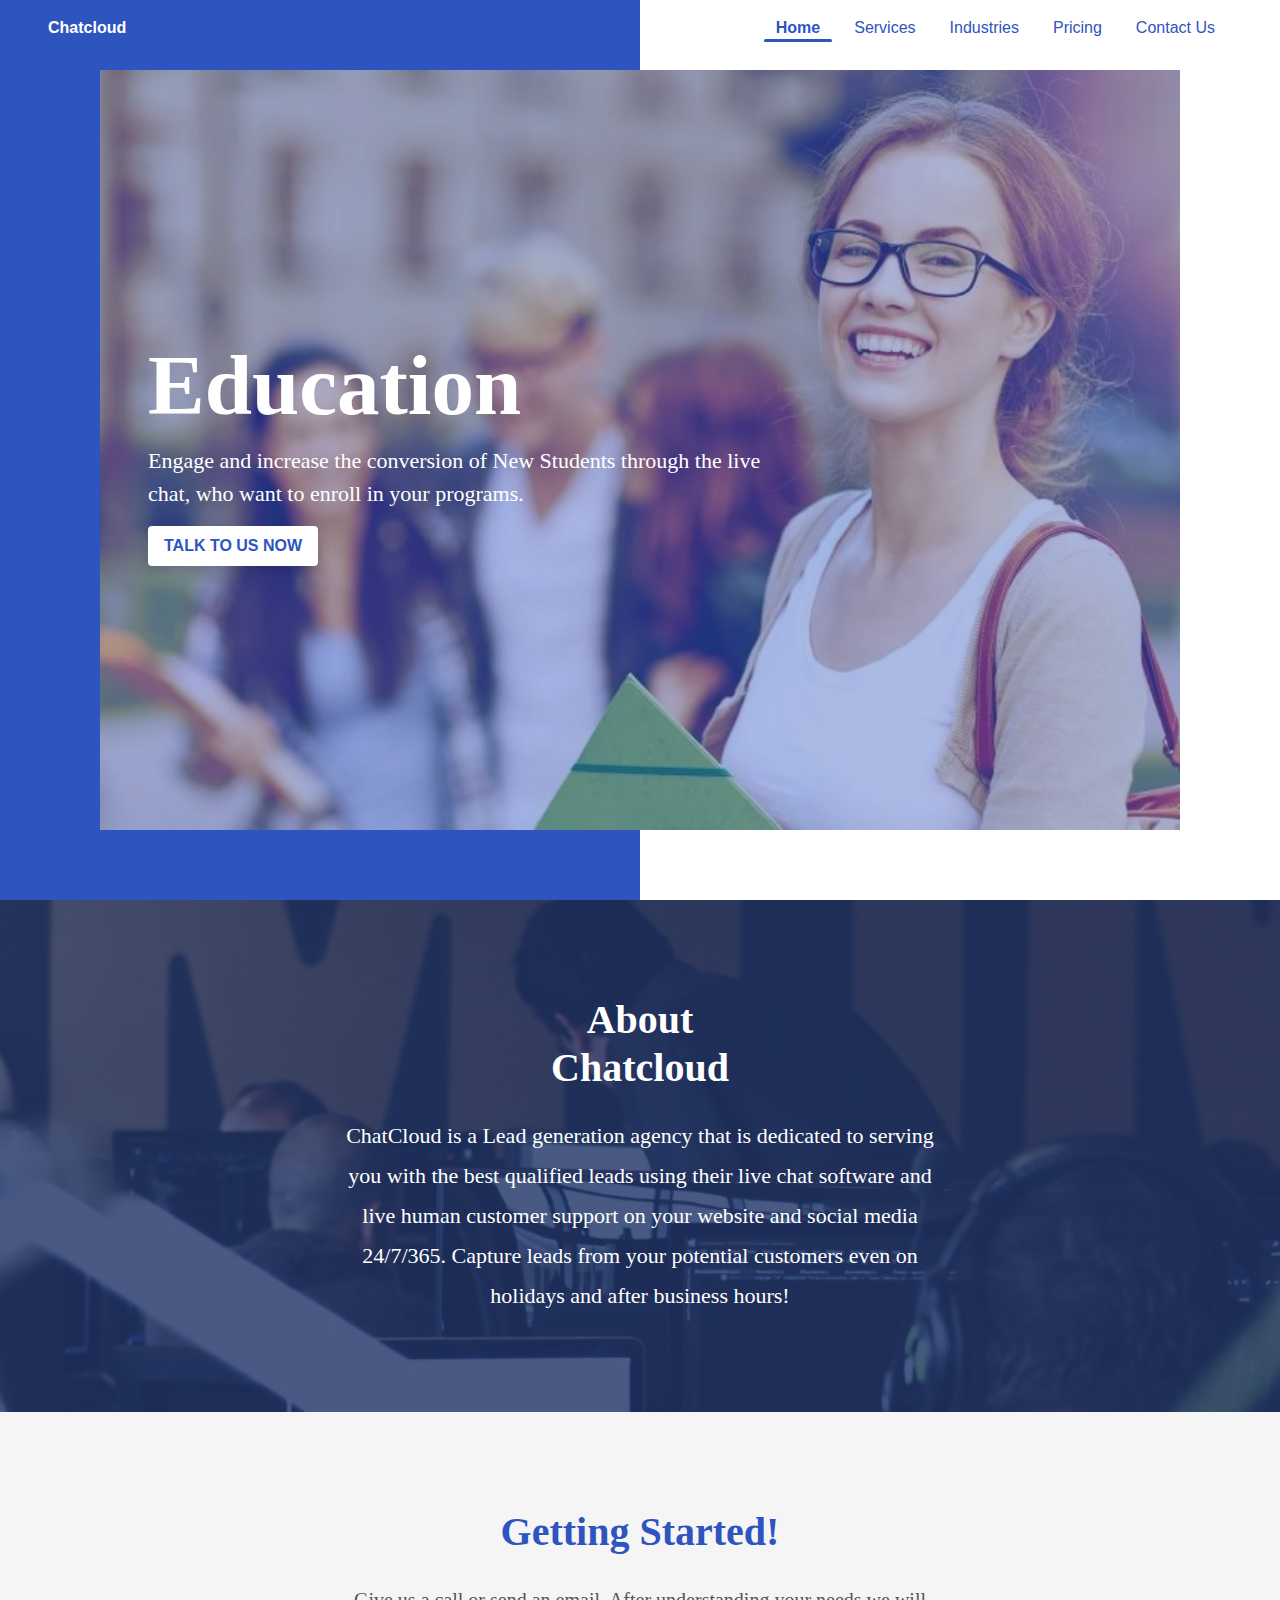
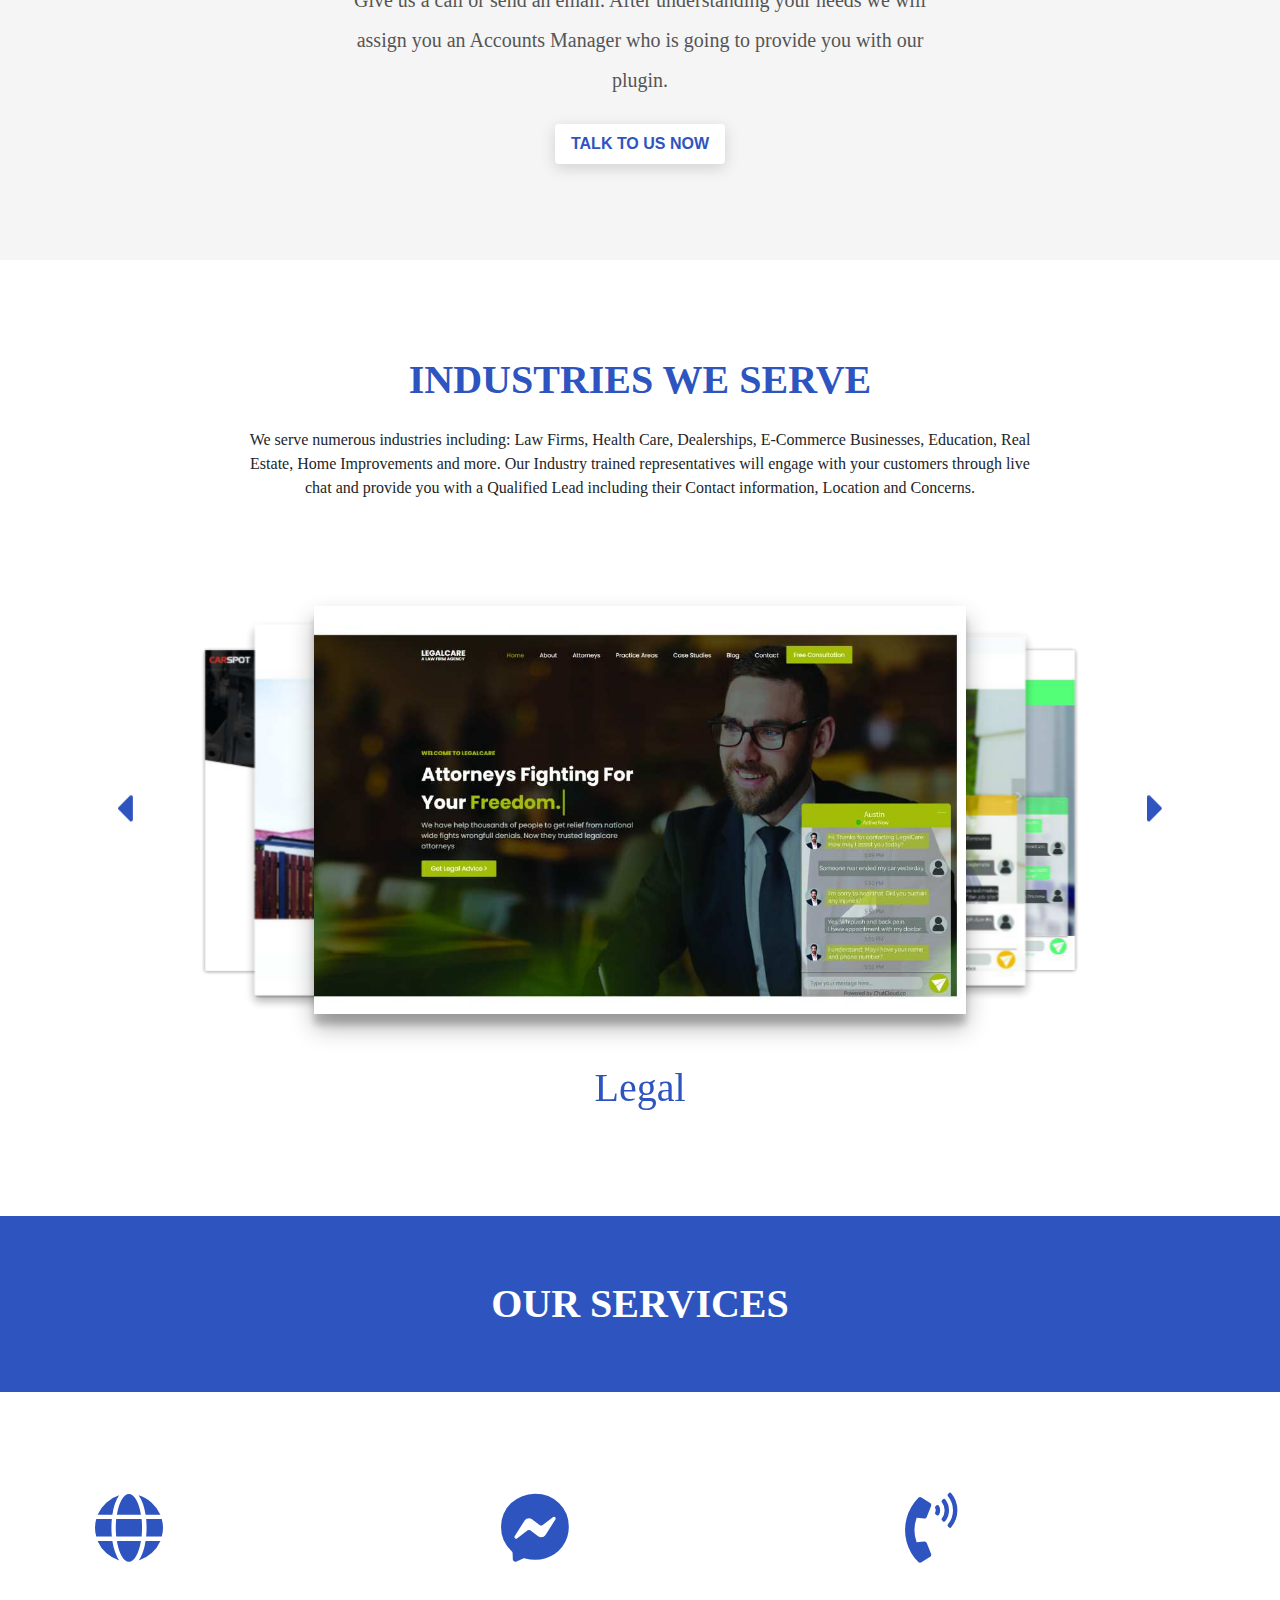
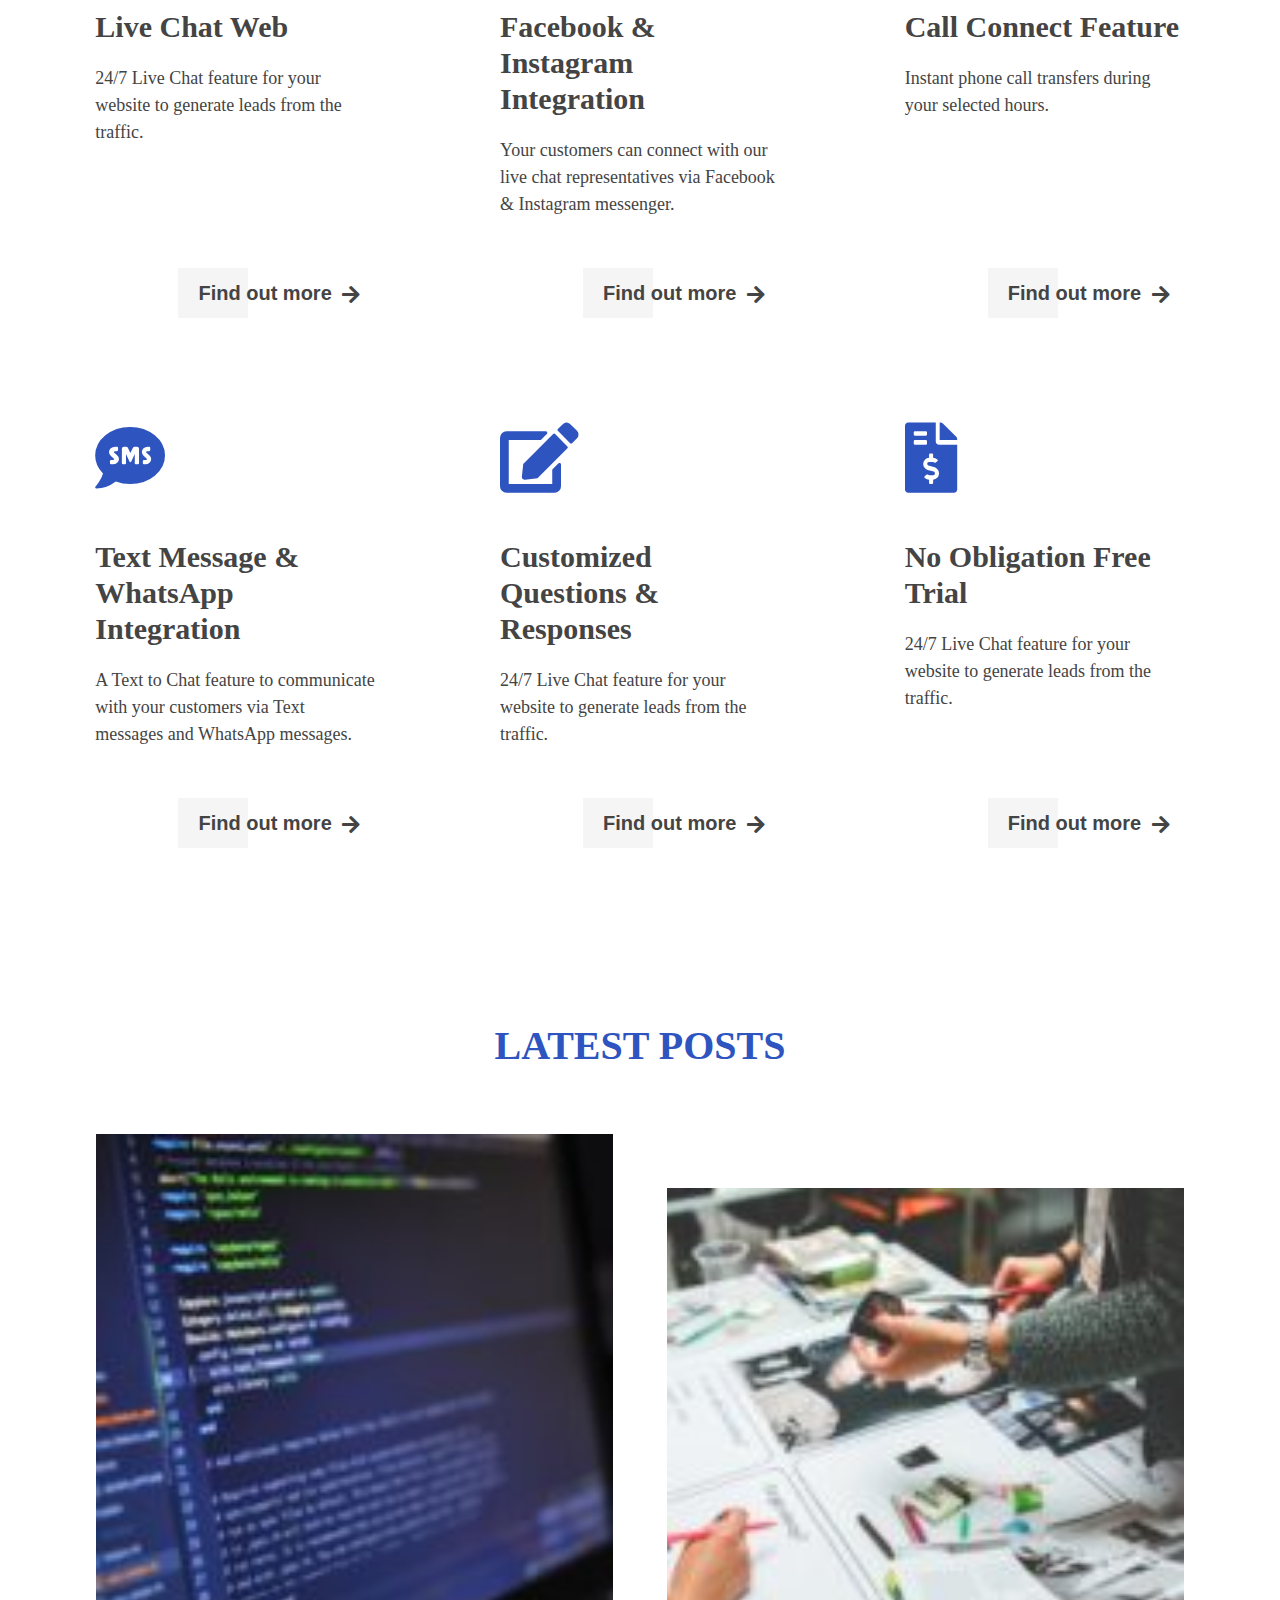
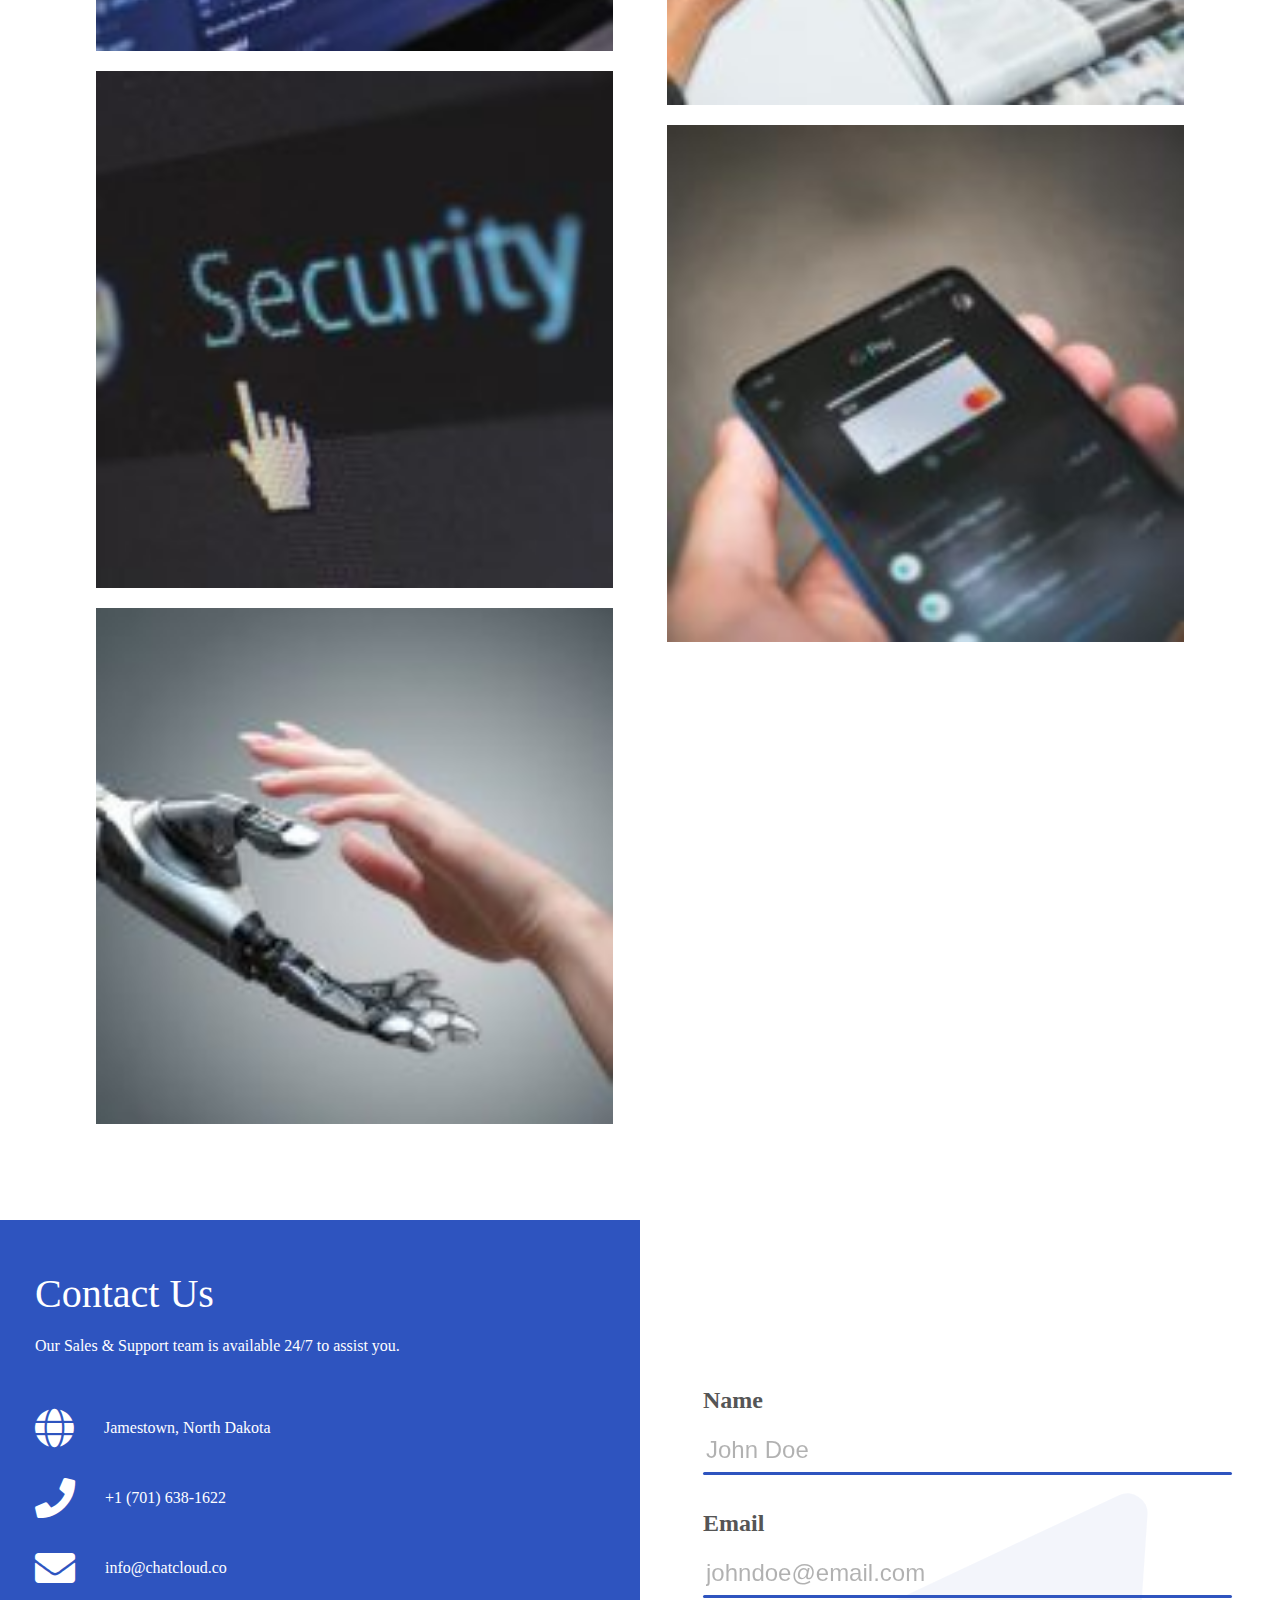
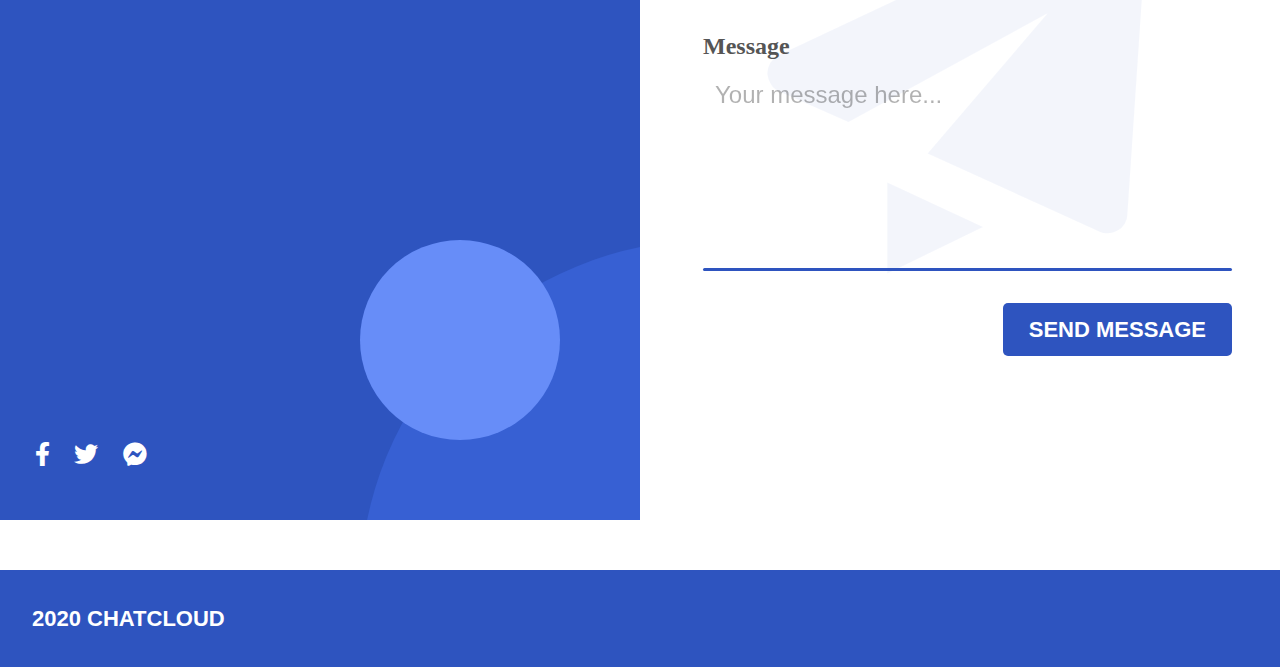
==== commit 5774a4fa: "Progress at Indistries, redeploy" ====
--- a/index.html
+++ b/index.html
@@ -32,7 +32,7 @@
             </header>
             <div class="hero_slider d-flex align-items-center justify-content-start">
                 <div class="background">
-                    <img src="/img/education.jpg" alt="" />
+                    <img src="img/education.jpg" alt="" />
                 </div>
                 <div class="content px-5">
                     <h1 class="font-weight-bold">Education</h1>
@@ -47,7 +47,7 @@
             </div>
         </div>
         <section id="about">
-            <img src="./img/about.jpg" alt="" class="bg" />
+            <img src="img/about.jpg" alt="" class="bg" />
             <div class="text-center content">
                 <h1 class="mb-4 font-weight-bold">
                     About <br />
@@ -73,6 +73,53 @@
                 </button>
             </div>
         </section>
+        <section id="industries">
+            <div class="text-center content">
+                <h1 class="mb-4 font-weight-bold text-uppercase">INDUSTRIES WE SERVE</h1>
+                <p class="ml-auto mr-auto mb-4">
+                    We serve numerous industries including: Law Firms, Health Care, Dealerships,
+                    E-Commerce Businesses, Education, Real Estate, Home Improvements and more. Our
+                    Industry trained representatives will engage with your customers through live
+                    chat and provide you with a Qualified Lead including their Contact information,
+                    Location and Concerns.
+                </p>
+
+                <div class="slider" id="slider">
+                    <button class="prev" onclick="plusSlides(-1)">
+                        <span class="fa fa-caret-left"></span>
+                    </button>
+                    <button class="next" onclick="plusSlides(1)">
+                        <span class="fa fa-caret-right"></span>
+                    </button>
+                    <input type="radio" name="slider" id="s1" class="input"/>
+                    <input type="radio" name="slider" id="s2" class="input"/>
+                    <input type="radio" name="slider" id="s3" class="input"/>
+                    <input type="radio" name="slider" id="s4" class="input"/>
+                    <input type="radio" name="slider" id="s5" class="input"/>
+                    <input type="radio" name="slider" id="s6" class="input"/>
+                    <input type="radio" name="slider" id="s7" class="input"/>
+                    <input type="radio" name="slider" id="s8" class="input" checked />
+
+                    <label for="s1" id="slide1"><img src="img/industries/1.jpg" alt="" /></label>
+                    <label for="s2" id="slide2"><img src="img/industries/2.jpg" alt="" /></label>
+                    <label for="s3" id="slide3"><img src="img/industries/3.jpg" alt="" /></label>
+                    <label for="s4" id="slide4"><img src="img/industries/4.jpg" alt="" /></label>
+                    <label for="s5" id="slide5"><img src="img/industries/5.jpg" alt="" /></label>
+                    <label for="s6" id="slide6"><img src="img/industries/6.jpg" alt="" /></label>
+                    <label for="s7" id="slide7"><img src="img/industries/7.jpg" alt="" /></label>
+                    <label for="s8" id="slide8"><img src="img/industries/8.jpg" alt="" /></label>
+
+                    <div class="s1 labels"><h1>Legal</h1></div>
+                    <div class="s2 labels"><h1>Home Improvement</h1></div>
+                    <div class="s3 labels"><h1>Health Care</h1></div>
+                    <div class="s4 labels"><h1>Event Planner</h1></div>
+                    <div class="s5 labels"><h1>Education</h1></div>
+                    <div class="s6 labels"><h1>E-commerce</h1></div>
+                    <div class="s7 labels"><h1>Auto Dealer</h1></div>
+                    <div class="s8 labels"><h1>Real Estate</h></div>
+                </div>
+            </div>
+        </section>
         <div id="services">
             <div class="header text-center text-uppercase"><h1>our services</h1></div>
             <div class="grid p-3 p-md-5 py-5">
@@ -193,13 +240,13 @@
             <h1 class="text-center text-uppercase font-weight-bold">latest posts</h1>
             <div class="grid">
                 <div>
-                    <img src="/img/posts/4.jpg" alt="" />
-                    <img src="/img/posts/5.jpg" alt="" />
-                    <img src="/img/posts/1.jpg" alt="" />
+                    <img src="img/posts/4.jpg" alt="" />
+                    <img src="img/posts/5.jpg" alt="" />
+                    <img src="img/posts/1.jpg" alt="" />
                 </div>
                 <div class="offset">
-                    <img src="/img/posts/3.jpg" alt="" />
-                    <img src="/img/posts/2.jpg" alt="" />
+                    <img src="img/posts/3.jpg" alt="" />
+                    <img src="img/posts/2.jpg" alt="" />
                 </div>
             </div>
         </section>
@@ -278,6 +325,7 @@
         <section id="footer">
             <span>2020 CHATCLOUD</span>
         </section>
+        <script src="js/jquery-3.4.1.min.js"></script>
         <script src="js/gsap/gsap.min.js"></script>
         <script src="js/main.js"></script>
     </body>
--- a/css/style.css
+++ b/css/style.css
@@ -732,6 +732,300 @@
   line-height: 40px;
   text-align: center;
   color: #555555;
+}
+
+h1,
+h2,
+h3,
+h4,
+h5,
+h6 {
+  font-family: "Playfair Display";
+}
+
+p {
+  font-family: "Open Sans";
+}
+
+body {
+  margin: 0;
+  padding: 0;
+  overflow-x: hidden;
+}
+
+a {
+  text-decoration: none !important;
+}
+
+button {
+  border: none;
+  outline: none;
+  cursor: pointer;
+}
+
+button.slide {
+  font-size: 16px;
+  cursor: pointer;
+  background: white;
+  border: none;
+  outline: none;
+  position: relative;
+  -webkit-transition: 0.3s;
+  transition: 0.3s;
+  color: #2e54bf;
+  -webkit-box-shadow: 0px 4px 15px rgba(0, 0, 0, 0.15);
+          box-shadow: 0px 4px 15px rgba(0, 0, 0, 0.15);
+}
+
+button.slide span.text {
+  z-index: 2;
+  position: relative;
+  -webkit-transition: 0.5s;
+  transition: 0.5s;
+  font-weight: bold;
+}
+
+button.slide::before {
+  content: "";
+  position: absolute;
+  width: 100%;
+  height: 100%;
+  background: #2e54bf;
+  top: 0;
+  left: 0;
+  z-index: 1;
+  -webkit-transform: scaleX(0);
+          transform: scaleX(0);
+  -webkit-transform-origin: left;
+          transform-origin: left;
+  -webkit-transition: 0.3s;
+  transition: 0.3s;
+  border-radius: 0.25rem;
+}
+
+button.slide:hover::before {
+  -webkit-transform: scale(1);
+          transform: scale(1);
+  -webkit-transform-origin: right;
+          transform-origin: right;
+}
+
+button.slide:hover {
+  color: white;
+}
+
+section {
+  padding: 6rem;
+  position: relative;
+}
+
+section::before {
+  position: absolute;
+  content: "";
+}
+
+@media (max-width: 500px) {
+  section {
+    padding: 3.5rem 25px;
+  }
+}
+
+@media (max-width: 1000px) {
+  section .content h1 {
+    font-size: 45px !important;
+  }
+  section .content p {
+    font-size: 14px !important;
+    line-height: 1.5 !important;
+  }
+}
+
+section#industries .content h1 {
+  color: #2e54bf;
+}
+
+section#industries .content p {
+  max-width: 800px;
+}
+
+section#industries input[type="radio"] {
+  display: none;
+}
+
+section#industries #slider {
+  min-height: 500px;
+  position: relative;
+  -webkit-perspective: 1000px;
+          perspective: 1000px;
+  -webkit-transform-style: preserve-3d;
+          transform-style: preserve-3d;
+  display: -webkit-box;
+  display: -ms-flexbox;
+  display: flex;
+  -webkit-box-align: center;
+      -ms-flex-align: center;
+          align-items: center;
+  margin: 60px 0;
+}
+
+section#industries #slider img {
+  width: 100%;
+  height: 100%;
+}
+
+section#industries #slider label {
+  margin: auto;
+  width: 60%;
+  border-radius: 4px;
+  position: absolute;
+  left: 0;
+  right: 0;
+  cursor: pointer;
+  -webkit-transition: -webkit-transform 0.4s ease;
+  transition: -webkit-transform 0.4s ease;
+  transition: transform 0.4s ease;
+  transition: transform 0.4s ease, -webkit-transform 0.4s ease;
+  -webkit-transform: translate3d(0, 0, -400px);
+          transform: translate3d(0, 0, -400px);
+}
+
+section#industries #slider #s1:checked ~ #slide7,
+section#industries #slider #s2:checked ~ #slide8,
+section#industries #slider #s3:checked ~ #slide1,
+section#industries #slider #s4:checked ~ #slide2,
+section#industries #slider #s5:checked ~ #slide3,
+section#industries #slider #s6:checked ~ #slide4,
+section#industries #slider #s7:checked ~ #slide5,
+section#industries #slider #s8:checked ~ #slide6 {
+  -webkit-box-shadow: 0 1px 4px rgba(0, 0, 0, 0.37);
+          box-shadow: 0 1px 4px rgba(0, 0, 0, 0.37);
+  -webkit-transform: translate3d(-30%, 0, -200px);
+          transform: translate3d(-30%, 0, -200px);
+}
+
+section#industries #slider #s1:checked ~ #slide8,
+section#industries #slider #s2:checked ~ #slide1,
+section#industries #slider #s3:checked ~ #slide2,
+section#industries #slider #s4:checked ~ #slide3,
+section#industries #slider #s5:checked ~ #slide4,
+section#industries #slider #s6:checked ~ #slide5,
+section#industries #slider #s7:checked ~ #slide6,
+section#industries #slider #s8:checked ~ #slide7 {
+  -webkit-box-shadow: 0 6px 10px rgba(0, 0, 0, 0.3), 0px 2px rgba(0, 0, 0, 0.2);
+          box-shadow: 0 6px 10px rgba(0, 0, 0, 0.3), 0px 2px rgba(0, 0, 0, 0.2);
+  -webkit-transform: translate3d(-15%, 0, -100px);
+          transform: translate3d(-15%, 0, -100px);
+}
+
+section#industries #slider #s1:checked ~ #slide1,
+section#industries #slider #s2:checked ~ #slide2,
+section#industries #slider #s3:checked ~ #slide3,
+section#industries #slider #s4:checked ~ #slide4,
+section#industries #slider #s5:checked ~ #slide5,
+section#industries #slider #s6:checked ~ #slide6,
+section#industries #slider #s7:checked ~ #slide7,
+section#industries #slider #s8:checked ~ #slide8 {
+  -webkit-box-shadow: 0 13px 25px rgba(0, 0, 0, 0.3), 0px 11px 7px rgba(0, 0, 0, 0.19);
+          box-shadow: 0 13px 25px rgba(0, 0, 0, 0.3), 0px 11px 7px rgba(0, 0, 0, 0.19);
+  -webkit-transform: translate3d(0, 0, 0);
+          transform: translate3d(0, 0, 0);
+}
+
+section#industries #slider #s1:checked ~ #slide2,
+section#industries #slider #s2:checked ~ #slide3,
+section#industries #slider #s3:checked ~ #slide4,
+section#industries #slider #s4:checked ~ #slide5,
+section#industries #slider #s5:checked ~ #slide6,
+section#industries #slider #s6:checked ~ #slide7,
+section#industries #slider #s7:checked ~ #slide8,
+section#industries #slider #s8:checked ~ #slide1 {
+  -webkit-box-shadow: 0 6px 10px rgba(0, 0, 0, 0.3), 0px 2px rgba(0, 0, 0, 0.2);
+          box-shadow: 0 6px 10px rgba(0, 0, 0, 0.3), 0px 2px rgba(0, 0, 0, 0.2);
+  -webkit-transform: translate3d(15%, 0, -100px);
+          transform: translate3d(15%, 0, -100px);
+}
+
+section#industries #slider #s1:checked ~ #slide3,
+section#industries #slider #s2:checked ~ #slide4,
+section#industries #slider #s3:checked ~ #slide5,
+section#industries #slider #s4:checked ~ #slide6,
+section#industries #slider #s5:checked ~ #slide7,
+section#industries #slider #s6:checked ~ #slide8,
+section#industries #slider #s7:checked ~ #slide1,
+section#industries #slider #s8:checked ~ #slide2 {
+  -webkit-box-shadow: 0 1px 4px rgba(0, 0, 0, 0.37);
+          box-shadow: 0 1px 4px rgba(0, 0, 0, 0.37);
+  -webkit-transform: translate3d(30%, 0, -200px);
+          transform: translate3d(30%, 0, -200px);
+}
+
+section#industries #slider button {
+  background: none;
+  padding: 20px;
+  color: #2e54bf;
+  font-size: 45px;
+  position: absolute;
+  top: 50%;
+  -webkit-transform: translateY(-50%);
+          transform: translateY(-50%);
+}
+
+section#industries #slider button.next {
+  right: 0;
+}
+
+section#industries #slider button.prev {
+  left: 0;
+}
+
+section#industries #slider .labels {
+  position: absolute;
+  bottom: 0;
+  -webkit-transform: translateY(60px);
+          transform: translateY(60px);
+  width: 100%;
+}
+
+section#industries #slider .labels h1 {
+  text-align: center;
+  font-family: "Open Sans" !important;
+  -webkit-transition: all 0.5s ease-out;
+  transition: all 0.5s ease-out;
+  opacity: 0;
+  -webkit-transform: translateY(50px);
+          transform: translateY(50px);
+}
+
+section#industries #slider #s1:checked ~ .s1 h1,
+section#industries #slider #s2:checked ~ .s2 h1,
+section#industries #slider #s3:checked ~ .s3 h1,
+section#industries #slider #s4:checked ~ .s4 h1,
+section#industries #slider #s5:checked ~ .s5 h1,
+section#industries #slider #s6:checked ~ .s6 h1,
+section#industries #slider #s7:checked ~ .s7 h1,
+section#industries #slider #s8:checked ~ .s8 h1 {
+  opacity: 1;
+  -webkit-transform: translateY(0px);
+          transform: translateY(0px);
+}
+
+@media (max-width: 500px) {
+  section#industries #slider {
+    margin: 0;
+    min-height: 50vh;
+  }
+  section#industries #slider .labels {
+    bottom: 10%;
+  }
+  section#industries #slider .labels h1 {
+    font-size: 28px !important;
+  }
+  section#industries #slider button.next {
+    right: -10%;
+  }
+  section#industries #slider button.prev {
+    left: -10%;
+  }
 }
 
 h1,
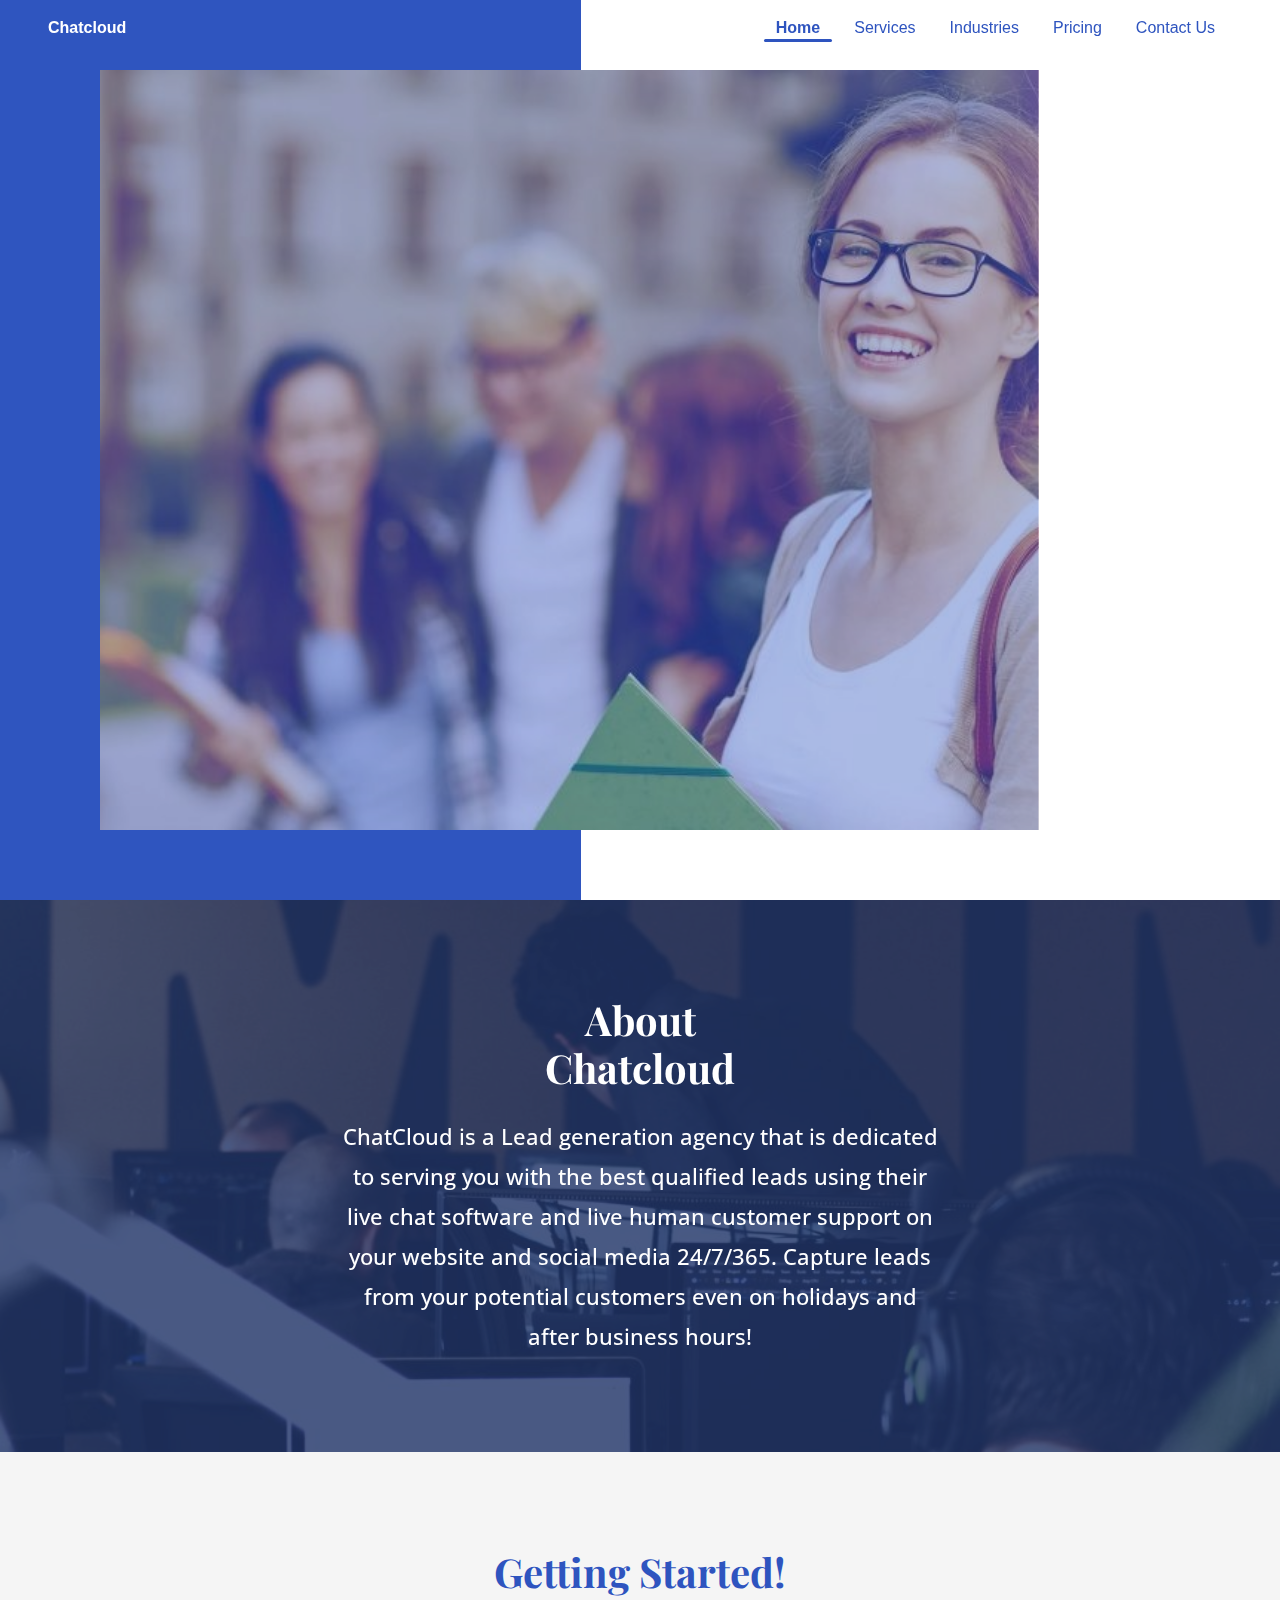
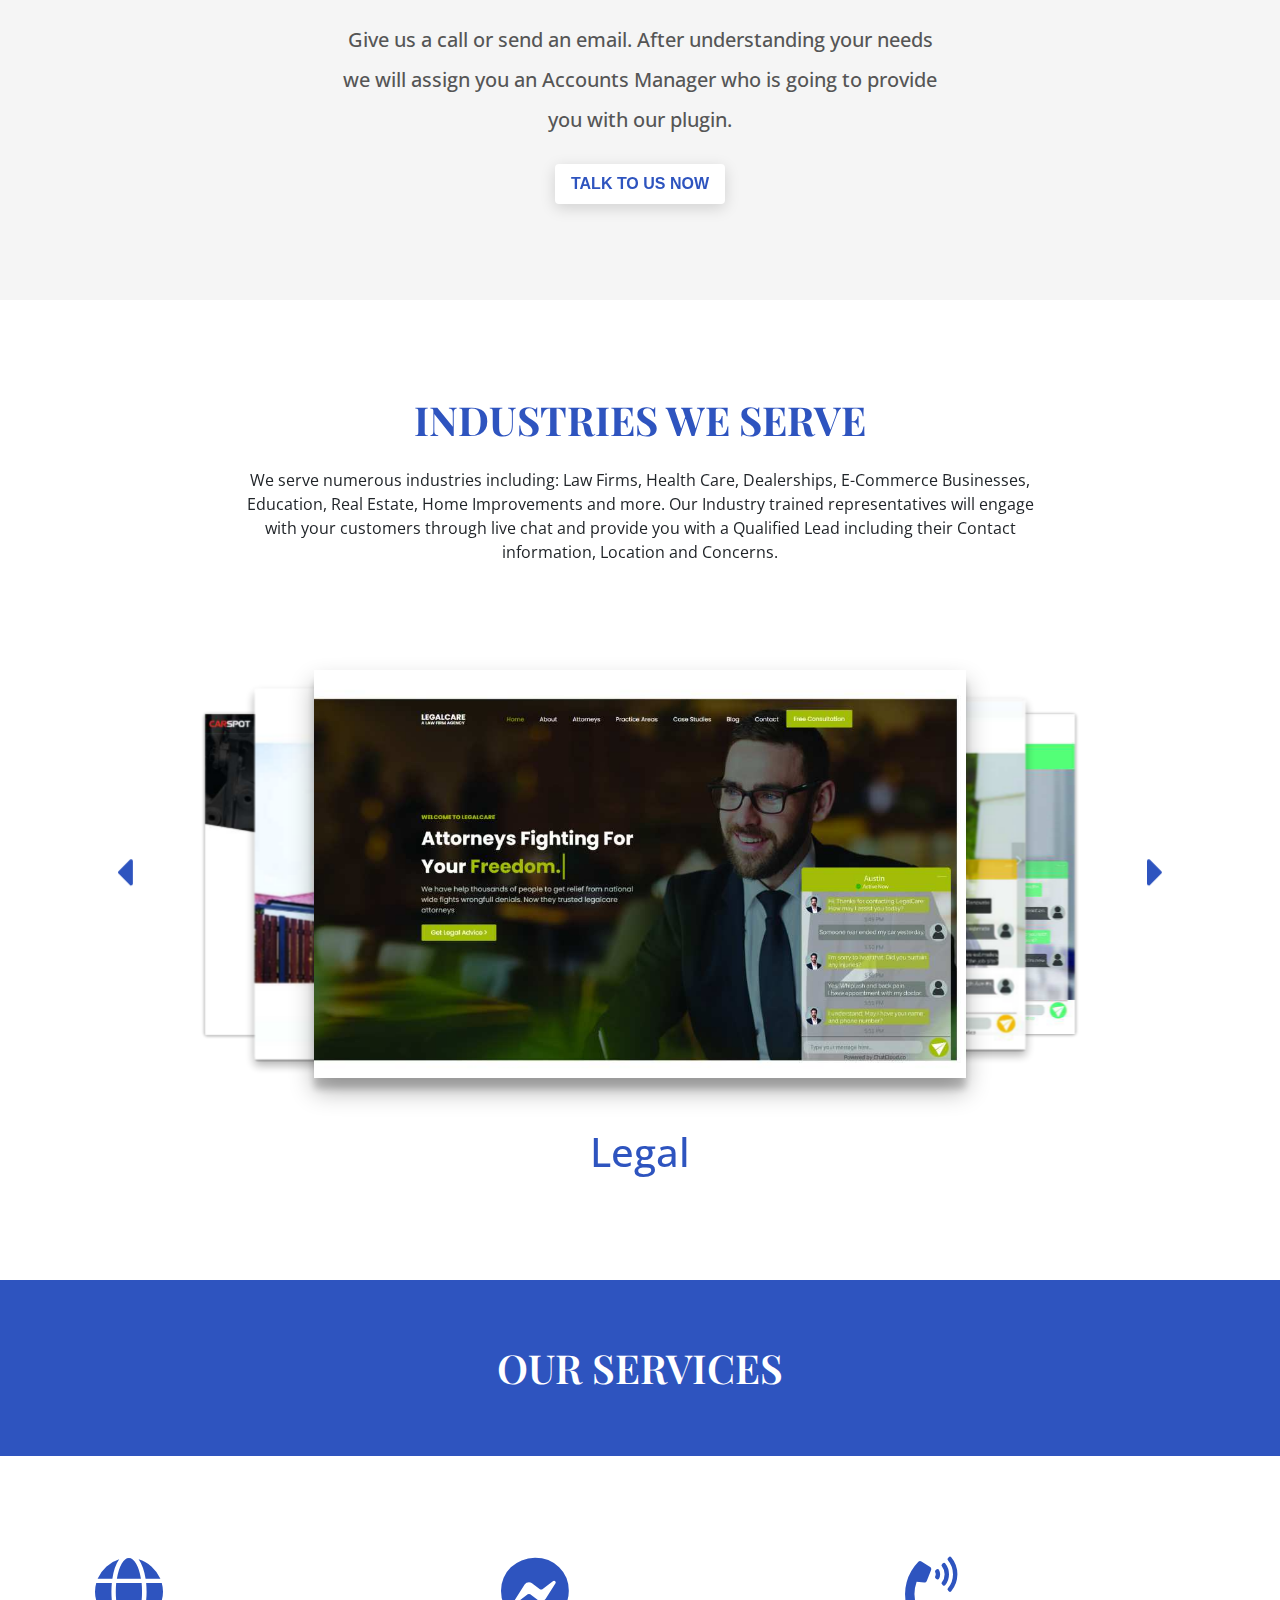
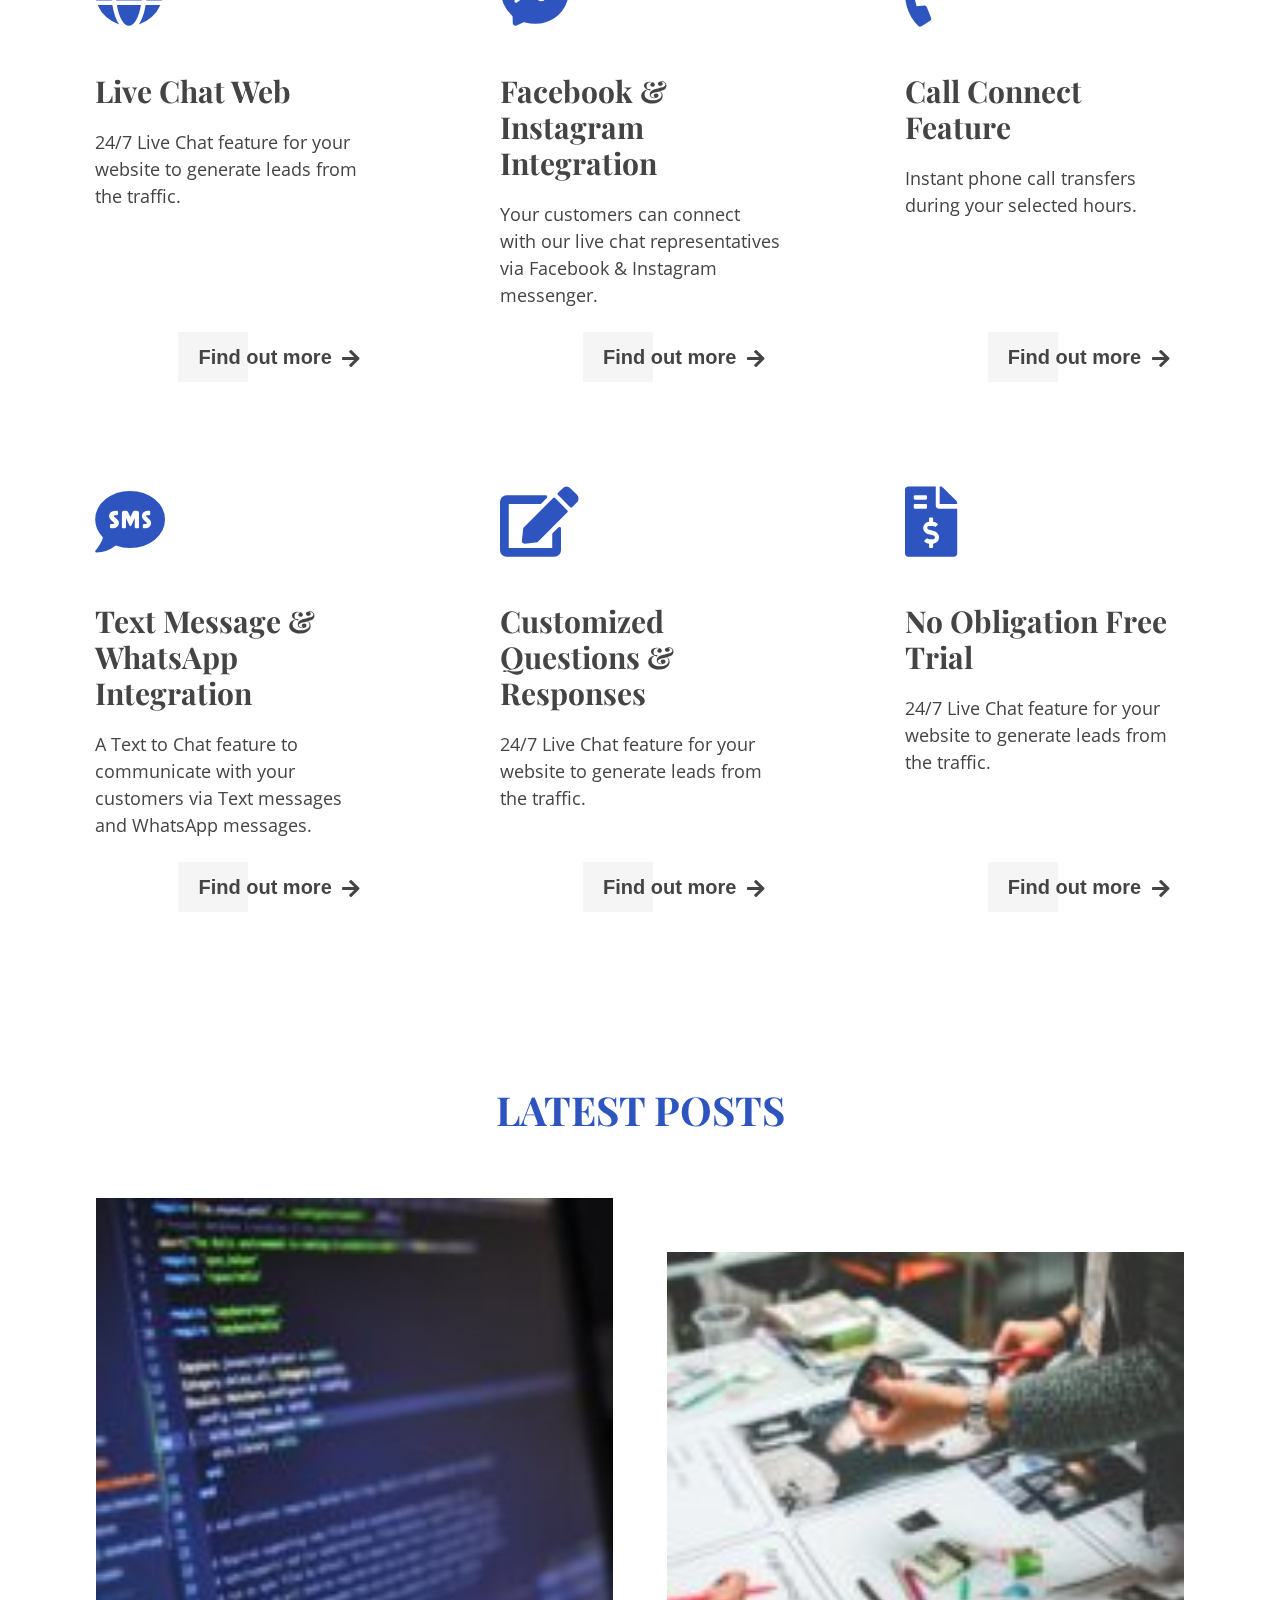
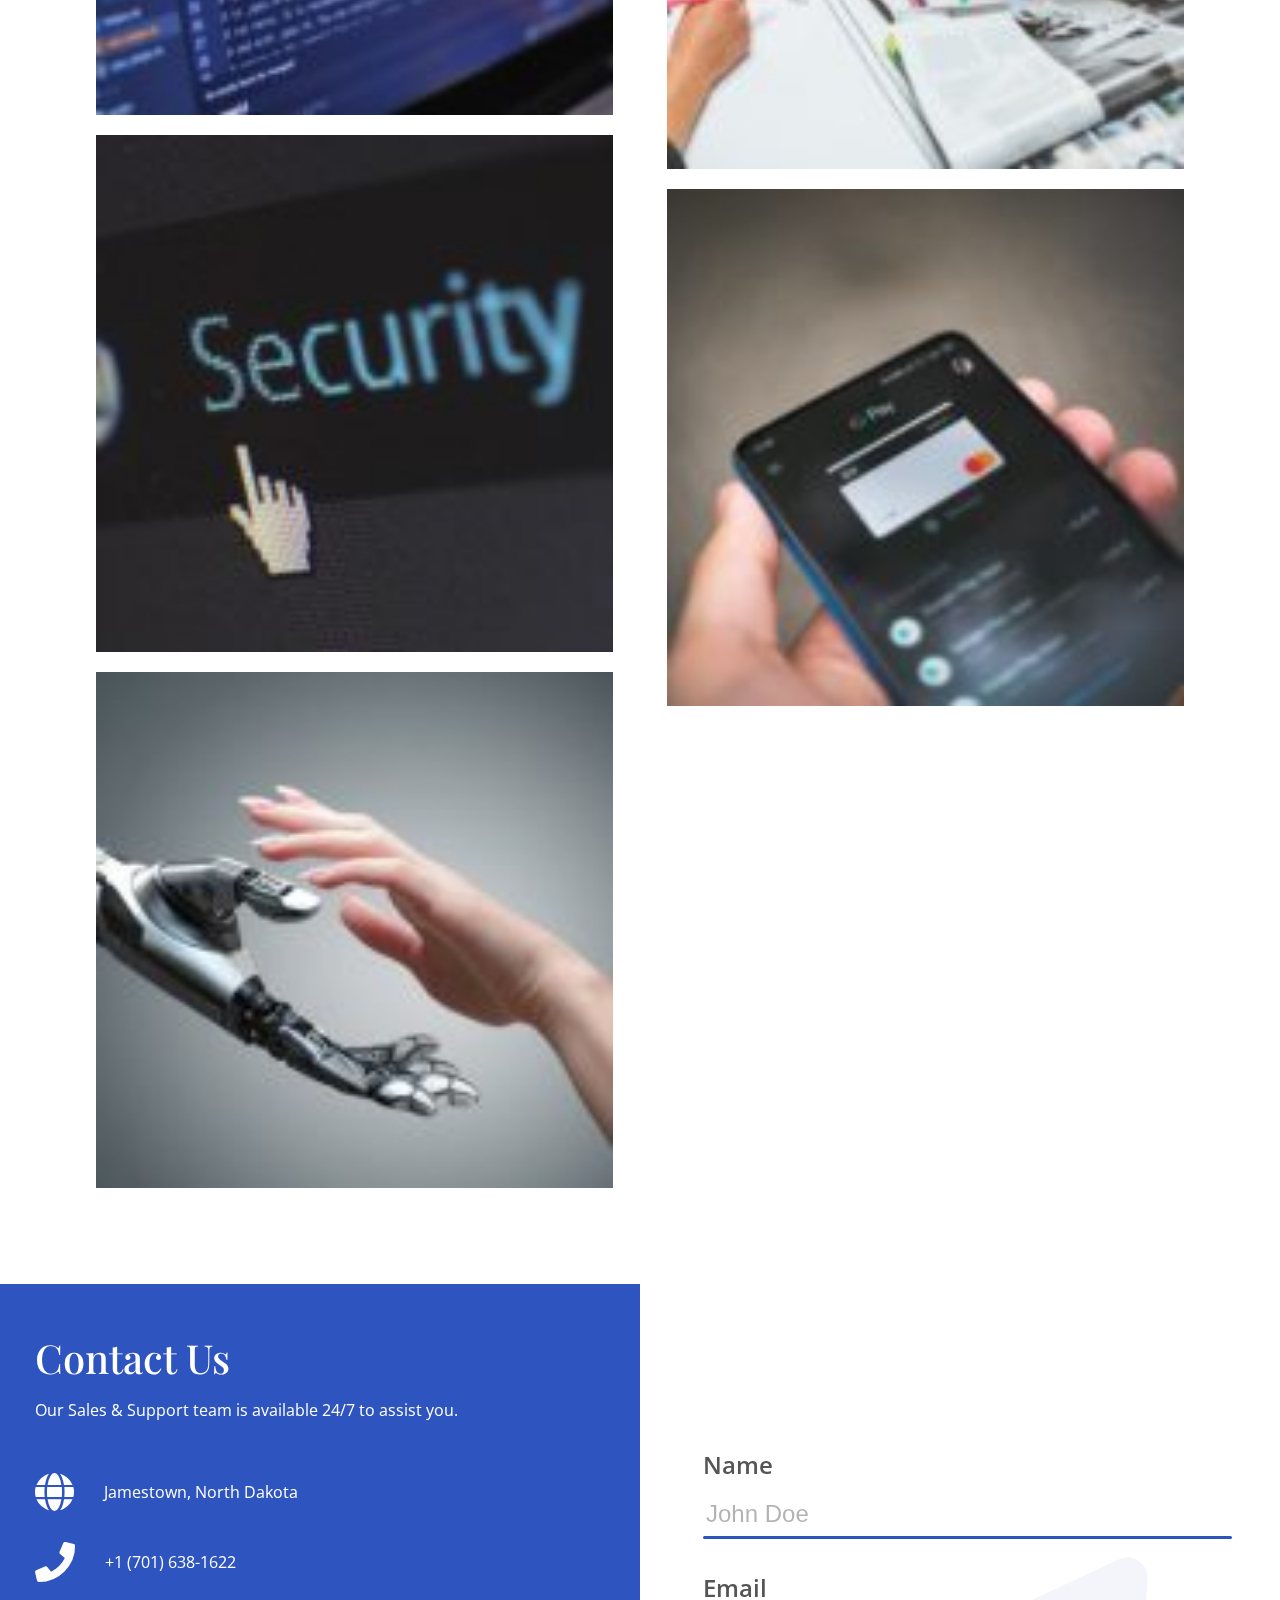
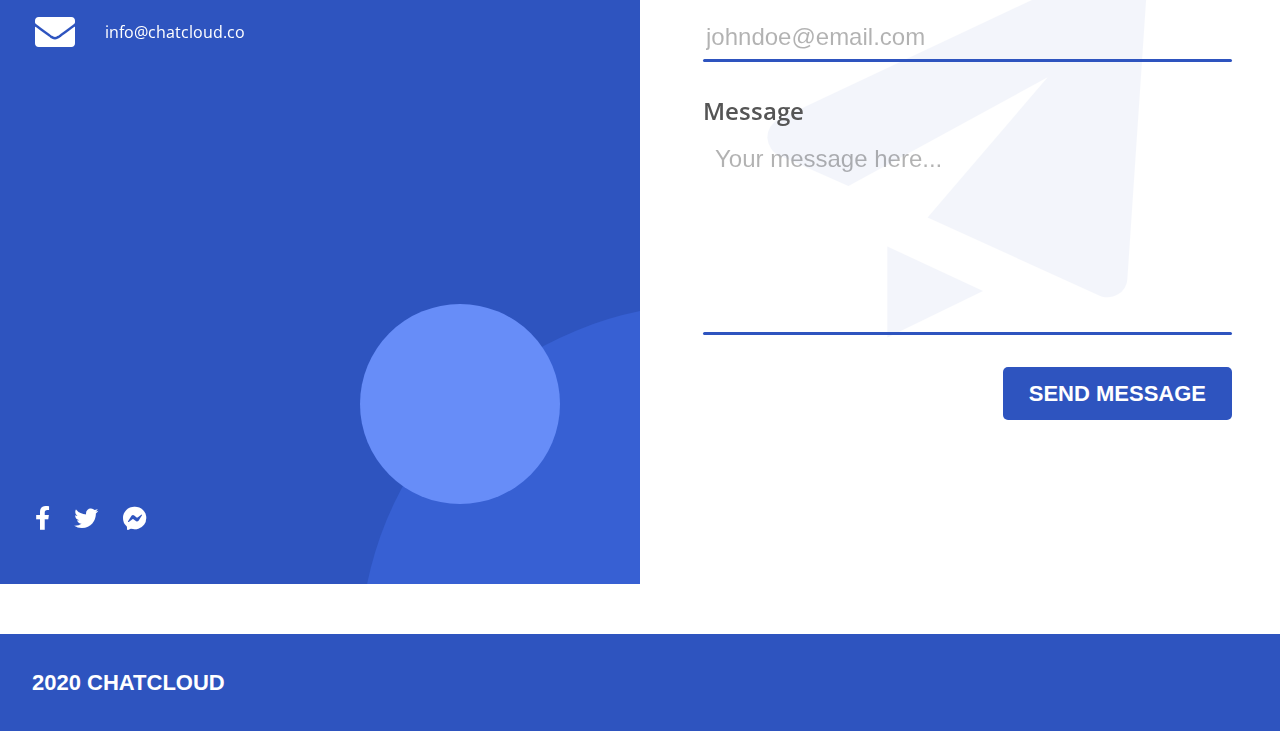
==== commit df7e0fc8: "Minor Fixes" ====
--- a/index.html
+++ b/index.html
@@ -4,7 +4,11 @@
         <meta charset="UTF-8" />
         <meta http-equiv="X-UA-Compatible" content="IE=edge" />
         <meta name="viewport" content="width=device-width, initial-scale=1.0" />
-        <link rel="stylesheet" href="css/bootstrap.min.css" />
+        <link rel="preconnect" href="https://fonts.gstatic.com">
+<link rel="preconnect" href="https://fonts.gstatic.com">
+<link href="https://fonts.googleapis.com/css2?family=Playfair+Display:ital,wght@0,400;0,500;0,600;0,700;0,800;0,900;1,400;1,500;1,600;1,700;1,800;1,900&display=swap" rel="stylesheet">    
+<link rel="preconnect" href="https://fonts.gstatic.com">
+<link href="https://fonts.googleapis.com/css2?family=Open+Sans:ital,wght@0,300;0,400;0,600;0,700;0,800;1,300;1,400;1,600;1,700;1,800&family=Playfair+Display:ital,wght@0,400;0,500;0,600;0,700;0,800;0,900;1,400;1,500;1,600;1,700;1,800;1,900&display=swap" rel="stylesheet">    <link rel="stylesheet" href="css/bootstrap.min.css" />
         <link rel="stylesheet" href="icons/boxicons/css/boxicons.min.css" />
         <link rel="stylesheet" href="icons/css/all.min.css" />
         <link rel="stylesheet" href="css/style.css" />
--- a/css/style.css
+++ b/css/style.css
@@ -231,6 +231,11 @@
   top: 0;
   left: 0;
   z-index: -1;
+  -webkit-transform-origin: left;
+          transform-origin: left;
+  -webkit-transform: scaleX(0);
+          transform: scaleX(0);
+  opacity: 0;
 }
 
 .navlinkItem {
@@ -283,6 +288,8 @@
   left: var(--offsetX);
   right: var(--offsetX);
   bottom: var(--offsetY);
+  -webkit-clip-path: polygon(0 0, 0 0, 0 100%, 0% 100%);
+          clip-path: polygon(0 0, 0 0, 0 100%, 0% 100%);
 }
 
 .hero_slider .background {
@@ -332,8 +339,8 @@
 
 .mobile_nav {
   display: none;
-  width: 30px;
-  height: 30px;
+  width: 25px;
+  height: 20px;
   z-index: 100;
   position: relative;
   cursor: pointer;
@@ -1020,11 +1027,15 @@
   section#industries #slider .labels h1 {
     font-size: 28px !important;
   }
-  section#industries #slider button.next {
-    right: -10%;
-  }
-  section#industries #slider button.prev {
-    left: -10%;
+}
+
+@media (max-width: 360px) {
+  section#industries #slider {
+    margin: 0;
+    min-height: 20vh;
+  }
+  section#industries #slider .labels {
+    bottom: 20%;
   }
 }
 
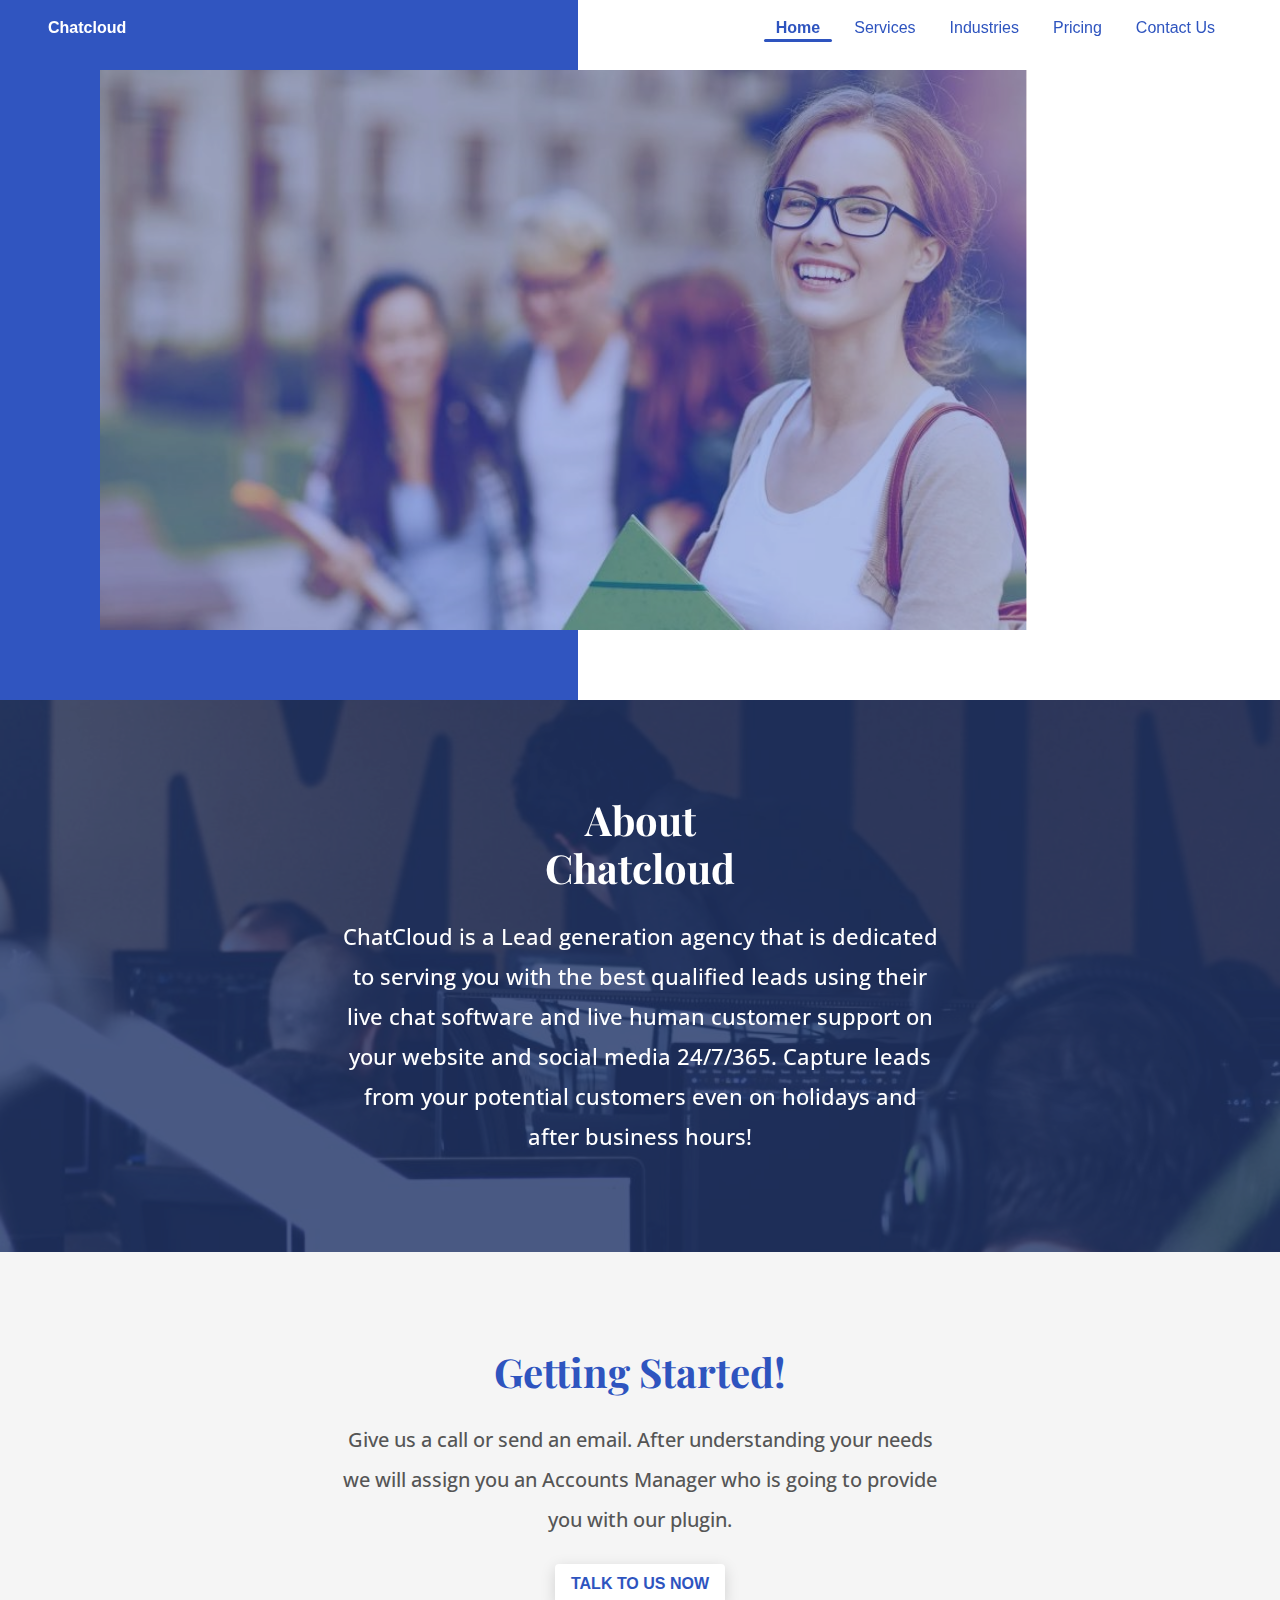
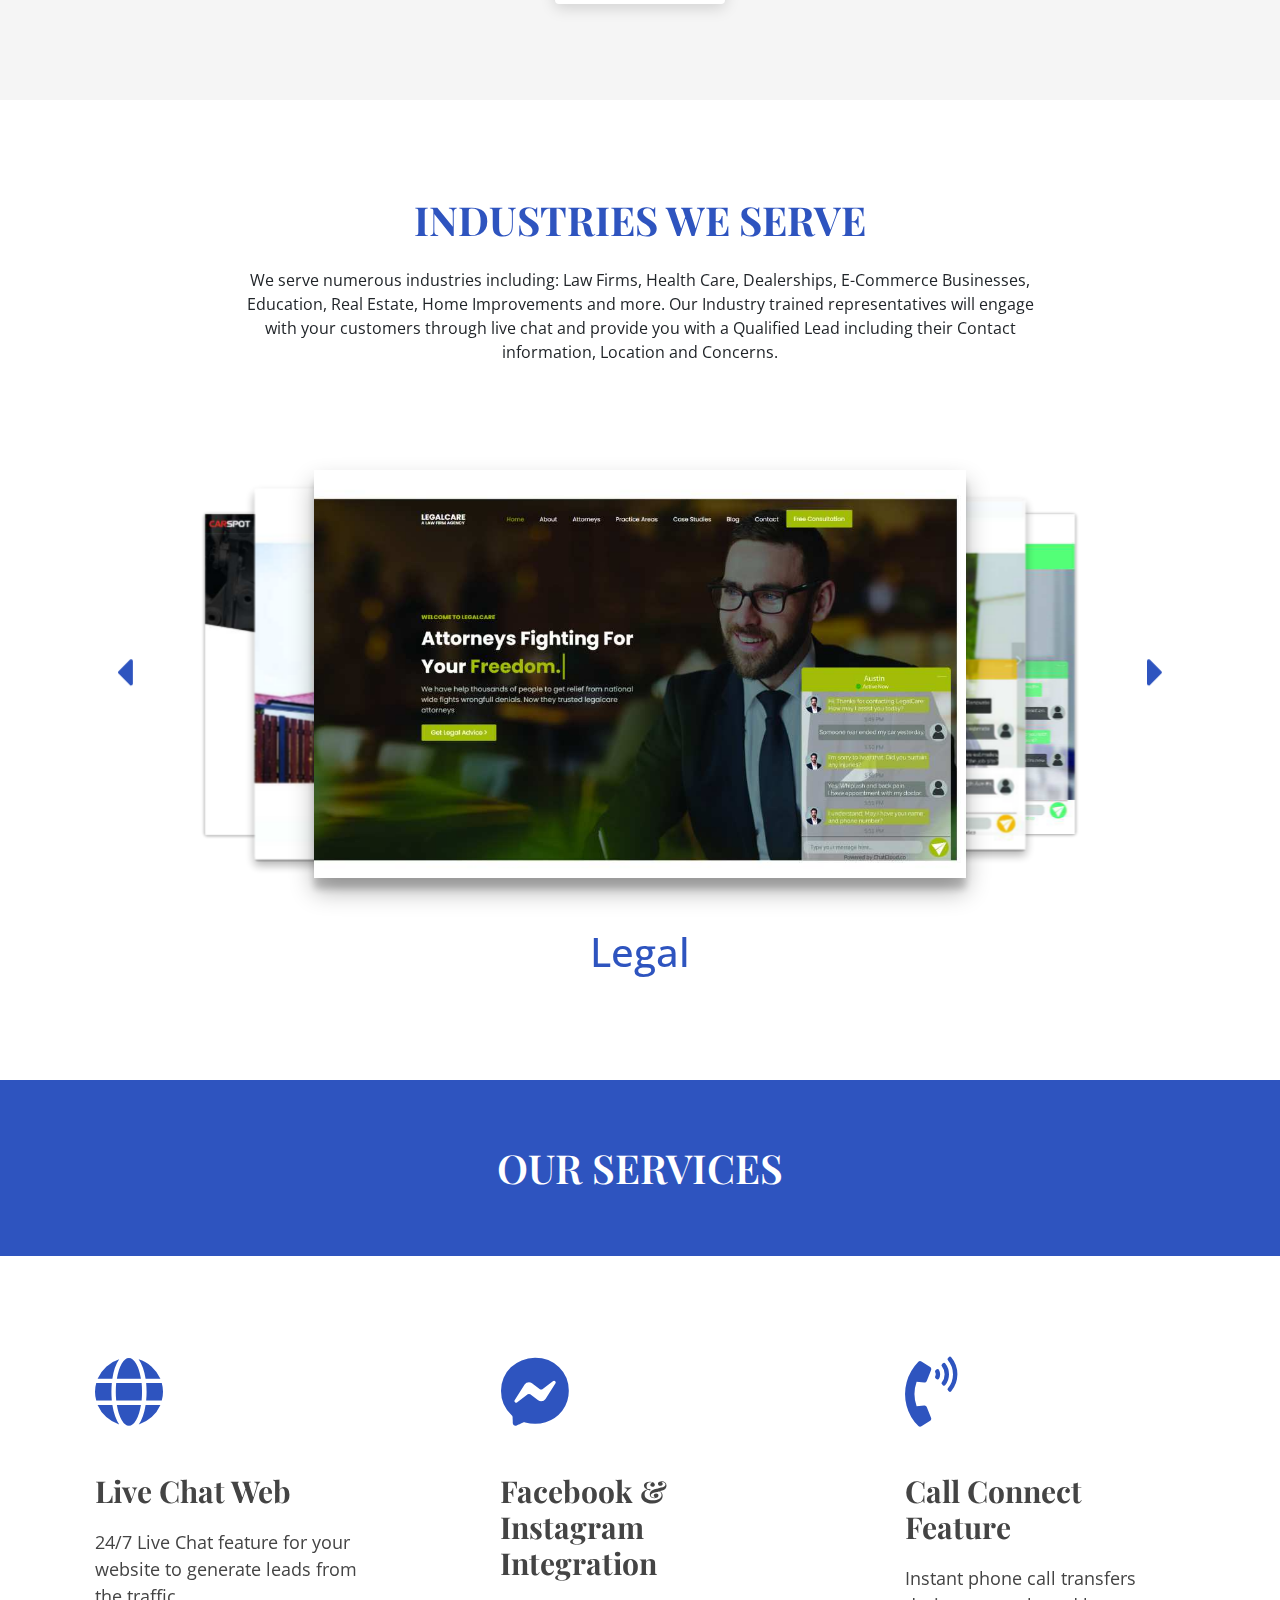
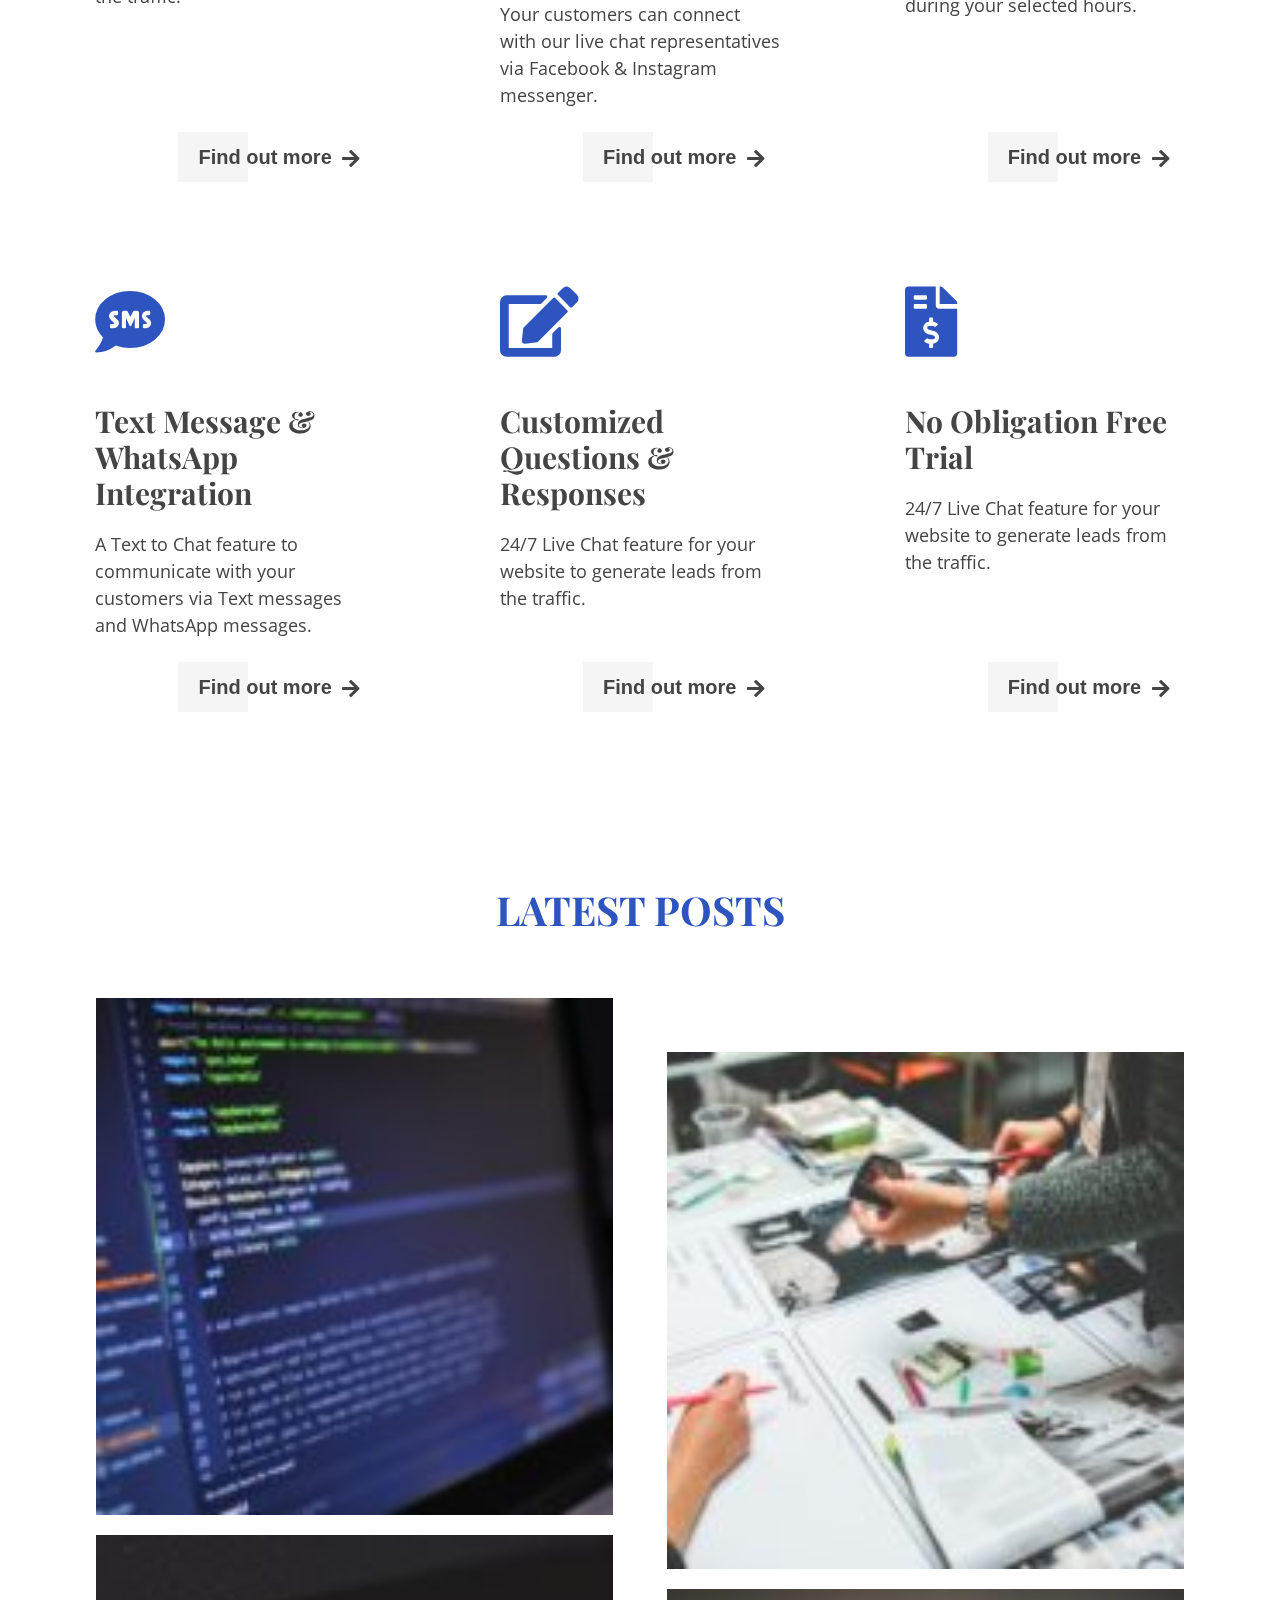
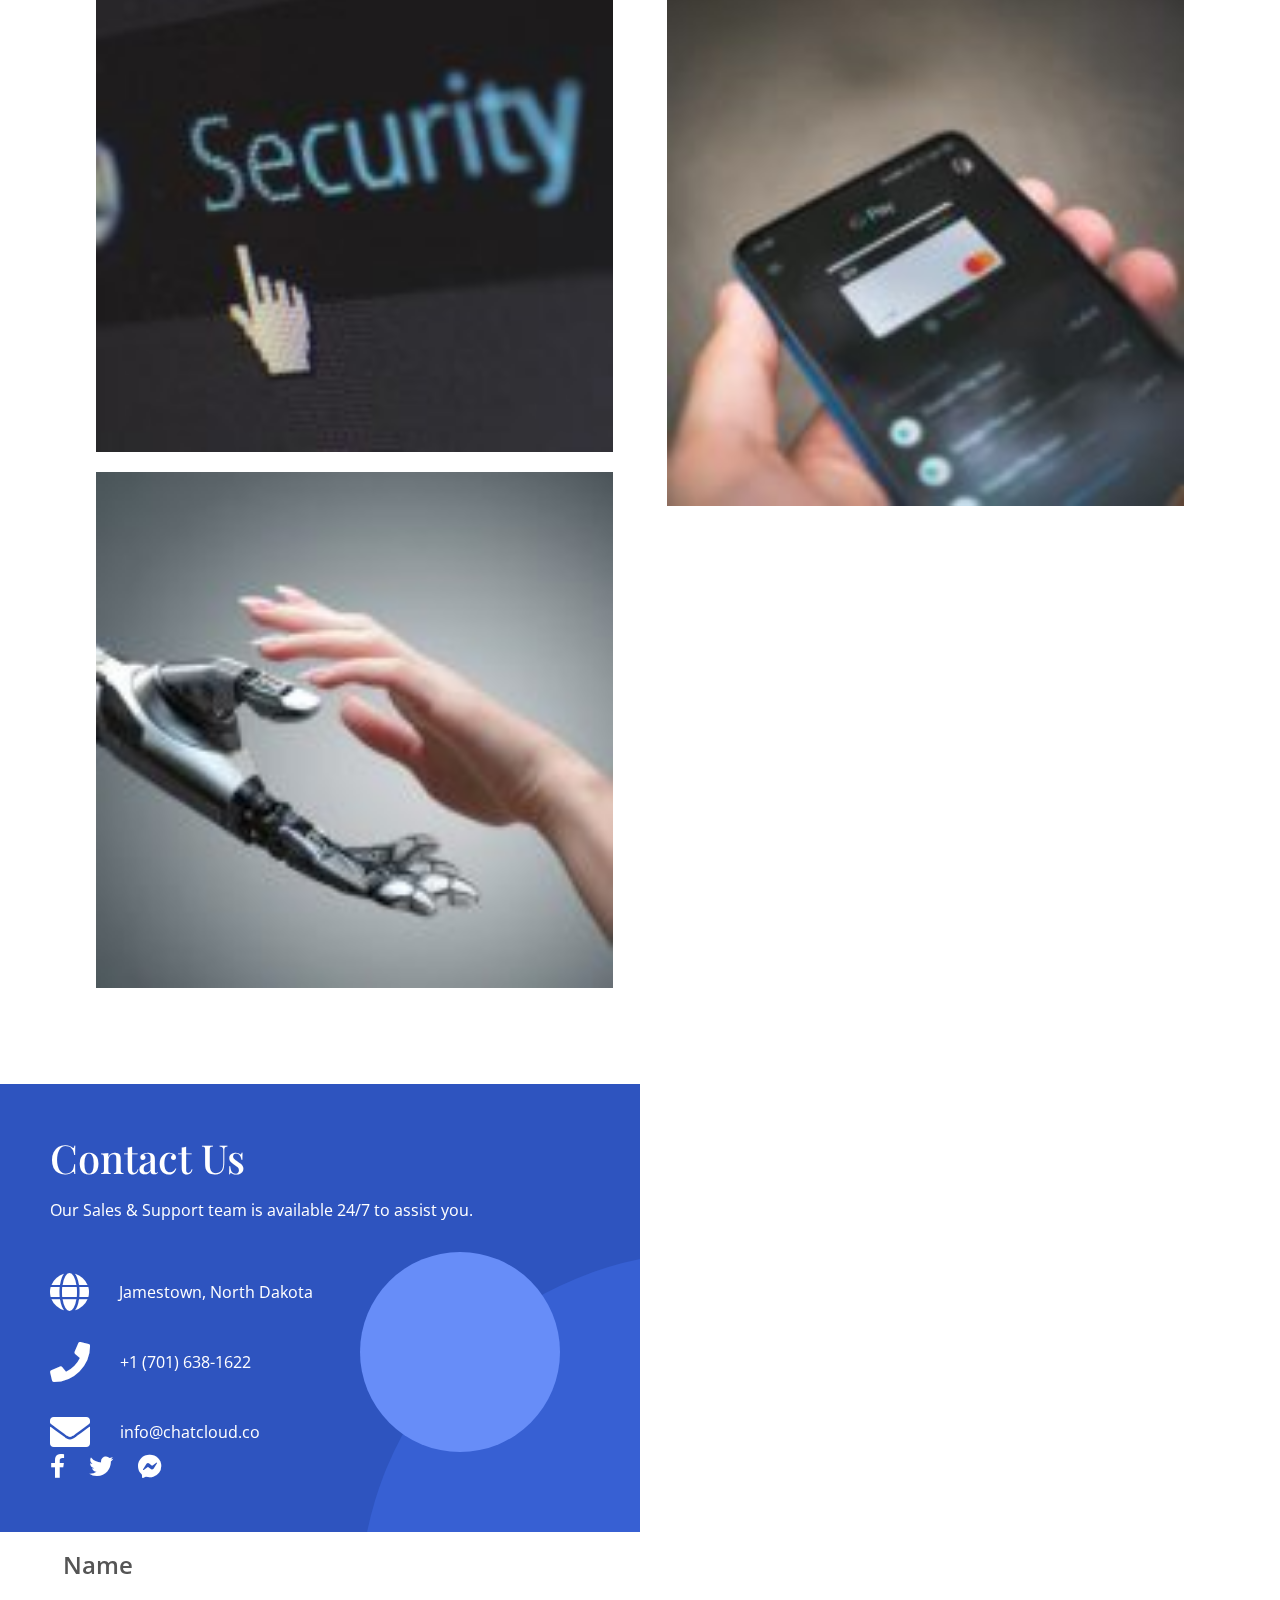
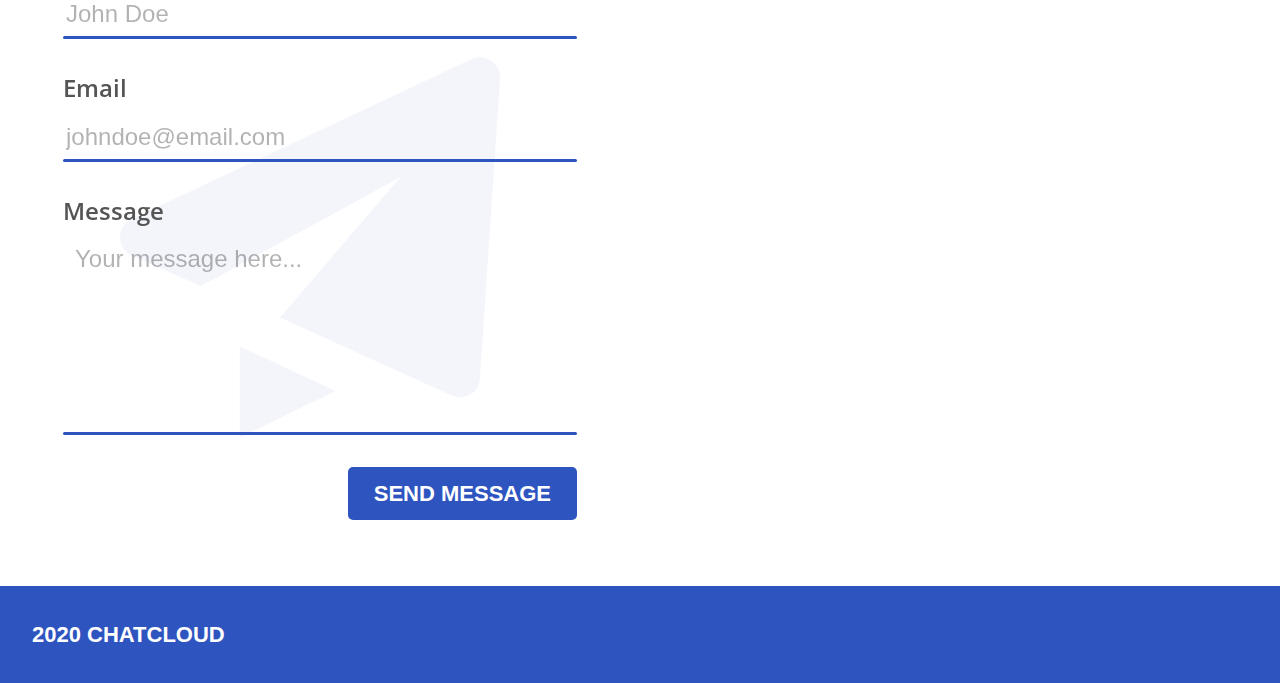
==== commit 736bfb9c: "Minor bug fixes" ====
--- a/index.html
+++ b/index.html
@@ -4,11 +4,18 @@
         <meta charset="UTF-8" />
         <meta http-equiv="X-UA-Compatible" content="IE=edge" />
         <meta name="viewport" content="width=device-width, initial-scale=1.0" />
-        <link rel="preconnect" href="https://fonts.gstatic.com">
-<link rel="preconnect" href="https://fonts.gstatic.com">
-<link href="https://fonts.googleapis.com/css2?family=Playfair+Display:ital,wght@0,400;0,500;0,600;0,700;0,800;0,900;1,400;1,500;1,600;1,700;1,800;1,900&display=swap" rel="stylesheet">    
-<link rel="preconnect" href="https://fonts.gstatic.com">
-<link href="https://fonts.googleapis.com/css2?family=Open+Sans:ital,wght@0,300;0,400;0,600;0,700;0,800;1,300;1,400;1,600;1,700;1,800&family=Playfair+Display:ital,wght@0,400;0,500;0,600;0,700;0,800;0,900;1,400;1,500;1,600;1,700;1,800;1,900&display=swap" rel="stylesheet">    <link rel="stylesheet" href="css/bootstrap.min.css" />
+        <link rel="preconnect" href="https://fonts.gstatic.com" />
+        <link rel="preconnect" href="https://fonts.gstatic.com" />
+        <link
+            href="https://fonts.googleapis.com/css2?family=Playfair+Display:ital,wght@0,400;0,500;0,600;0,700;0,800;0,900;1,400;1,500;1,600;1,700;1,800;1,900&display=swap"
+            rel="stylesheet"
+        />
+        <link rel="preconnect" href="https://fonts.gstatic.com" />
+        <link
+            href="https://fonts.googleapis.com/css2?family=Open+Sans:ital,wght@0,300;0,400;0,600;0,700;0,800;1,300;1,400;1,600;1,700;1,800&family=Playfair+Display:ital,wght@0,400;0,500;0,600;0,700;0,800;0,900;1,400;1,500;1,600;1,700;1,800;1,900&display=swap"
+            rel="stylesheet"
+        />
+        <link rel="stylesheet" href="css/bootstrap.min.css" />
         <link rel="stylesheet" href="icons/boxicons/css/boxicons.min.css" />
         <link rel="stylesheet" href="icons/css/all.min.css" />
         <link rel="stylesheet" href="css/style.css" />
@@ -95,13 +102,13 @@
                     <button class="next" onclick="plusSlides(1)">
                         <span class="fa fa-caret-right"></span>
                     </button>
-                    <input type="radio" name="slider" id="s1" class="input"/>
-                    <input type="radio" name="slider" id="s2" class="input"/>
-                    <input type="radio" name="slider" id="s3" class="input"/>
-                    <input type="radio" name="slider" id="s4" class="input"/>
-                    <input type="radio" name="slider" id="s5" class="input"/>
-                    <input type="radio" name="slider" id="s6" class="input"/>
-                    <input type="radio" name="slider" id="s7" class="input"/>
+                    <input type="radio" name="slider" id="s1" class="input" />
+                    <input type="radio" name="slider" id="s2" class="input" />
+                    <input type="radio" name="slider" id="s3" class="input" />
+                    <input type="radio" name="slider" id="s4" class="input" />
+                    <input type="radio" name="slider" id="s5" class="input" />
+                    <input type="radio" name="slider" id="s6" class="input" />
+                    <input type="radio" name="slider" id="s7" class="input" />
                     <input type="radio" name="slider" id="s8" class="input" checked />
 
                     <label for="s1" id="slide1"><img src="img/industries/1.jpg" alt="" /></label>
@@ -120,7 +127,7 @@
                     <div class="s5 labels"><h1>Education</h1></div>
                     <div class="s6 labels"><h1>E-commerce</h1></div>
                     <div class="s7 labels"><h1>Auto Dealer</h1></div>
-                    <div class="s8 labels"><h1>Real Estate</h></div>
+                    <div class="s8 labels"><h1>Real Estate</h1></div>
                 </div>
             </div>
         </section>
@@ -255,7 +262,7 @@
             </div>
         </section>
         <section id="contact">
-            <div class="row">
+            <div class="rows">
                 <div class="col-md-6 info">
                     <div class="wrapper">
                         <h1 class="mb-3">Contact Us</h1>
@@ -329,7 +336,7 @@
         <section id="footer">
             <span>2020 CHATCLOUD</span>
         </section>
-        <script src="js/jquery-3.4.1.min.js"></script>
+
         <script src="js/gsap/gsap.min.js"></script>
         <script src="js/main.js"></script>
     </body>
--- a/css/style.css
+++ b/css/style.css
@@ -15,6 +15,7 @@
   margin: 0;
   padding: 0;
   overflow-x: hidden;
+  width: 100vw;
 }
 
 a {
@@ -121,6 +122,7 @@
   margin: 0;
   padding: 0;
   overflow-x: hidden;
+  width: 100vw;
 }
 
 a {
@@ -220,12 +222,13 @@
 #hero {
   position: relative;
   height: 100vh;
+  max-height: 700px;
 }
 
 #hero span.bg {
   position: absolute;
   width: 50%;
-  height: 100vh;
+  height: 100%;
   background: #2e54bf;
   content: "";
   top: 0;
@@ -480,6 +483,7 @@
   margin: 0;
   padding: 0;
   overflow-x: hidden;
+  width: 100vw;
 }
 
 a {
@@ -633,6 +637,7 @@
   margin: 0;
   padding: 0;
   overflow-x: hidden;
+  width: 100vw;
 }
 
 a {
@@ -758,6 +763,7 @@
   margin: 0;
   padding: 0;
   overflow-x: hidden;
+  width: 100vw;
 }
 
 a {
@@ -1032,10 +1038,16 @@
 @media (max-width: 360px) {
   section#industries #slider {
     margin: 0;
-    min-height: 20vh;
+    min-height: 35vh;
   }
   section#industries #slider .labels {
     bottom: 20%;
+  }
+  section#industries #slider button.next {
+    right: -10%;
+  }
+  section#industries #slider button.prev {
+    left: -10%;
   }
 }
 
@@ -1056,6 +1068,7 @@
   margin: 0;
   padding: 0;
   overflow-x: hidden;
+  width: 100vw;
 }
 
 a {
@@ -1354,6 +1367,7 @@
   margin: 0;
   padding: 0;
   overflow-x: hidden;
+  width: 100vw;
 }
 
 a {
@@ -1515,6 +1529,7 @@
   margin: 0;
   padding: 0;
   overflow-x: hidden;
+  width: 100vw;
 }
 
 a {
@@ -1606,11 +1621,10 @@
 
 section#contact {
   padding: 0;
-  min-height: 100vh;
-}
-
-section#contact .row {
-  min-height: 100vh;
+}
+
+section#contact .rows {
+  min-height: 700px;
 }
 
 section#contact .info {
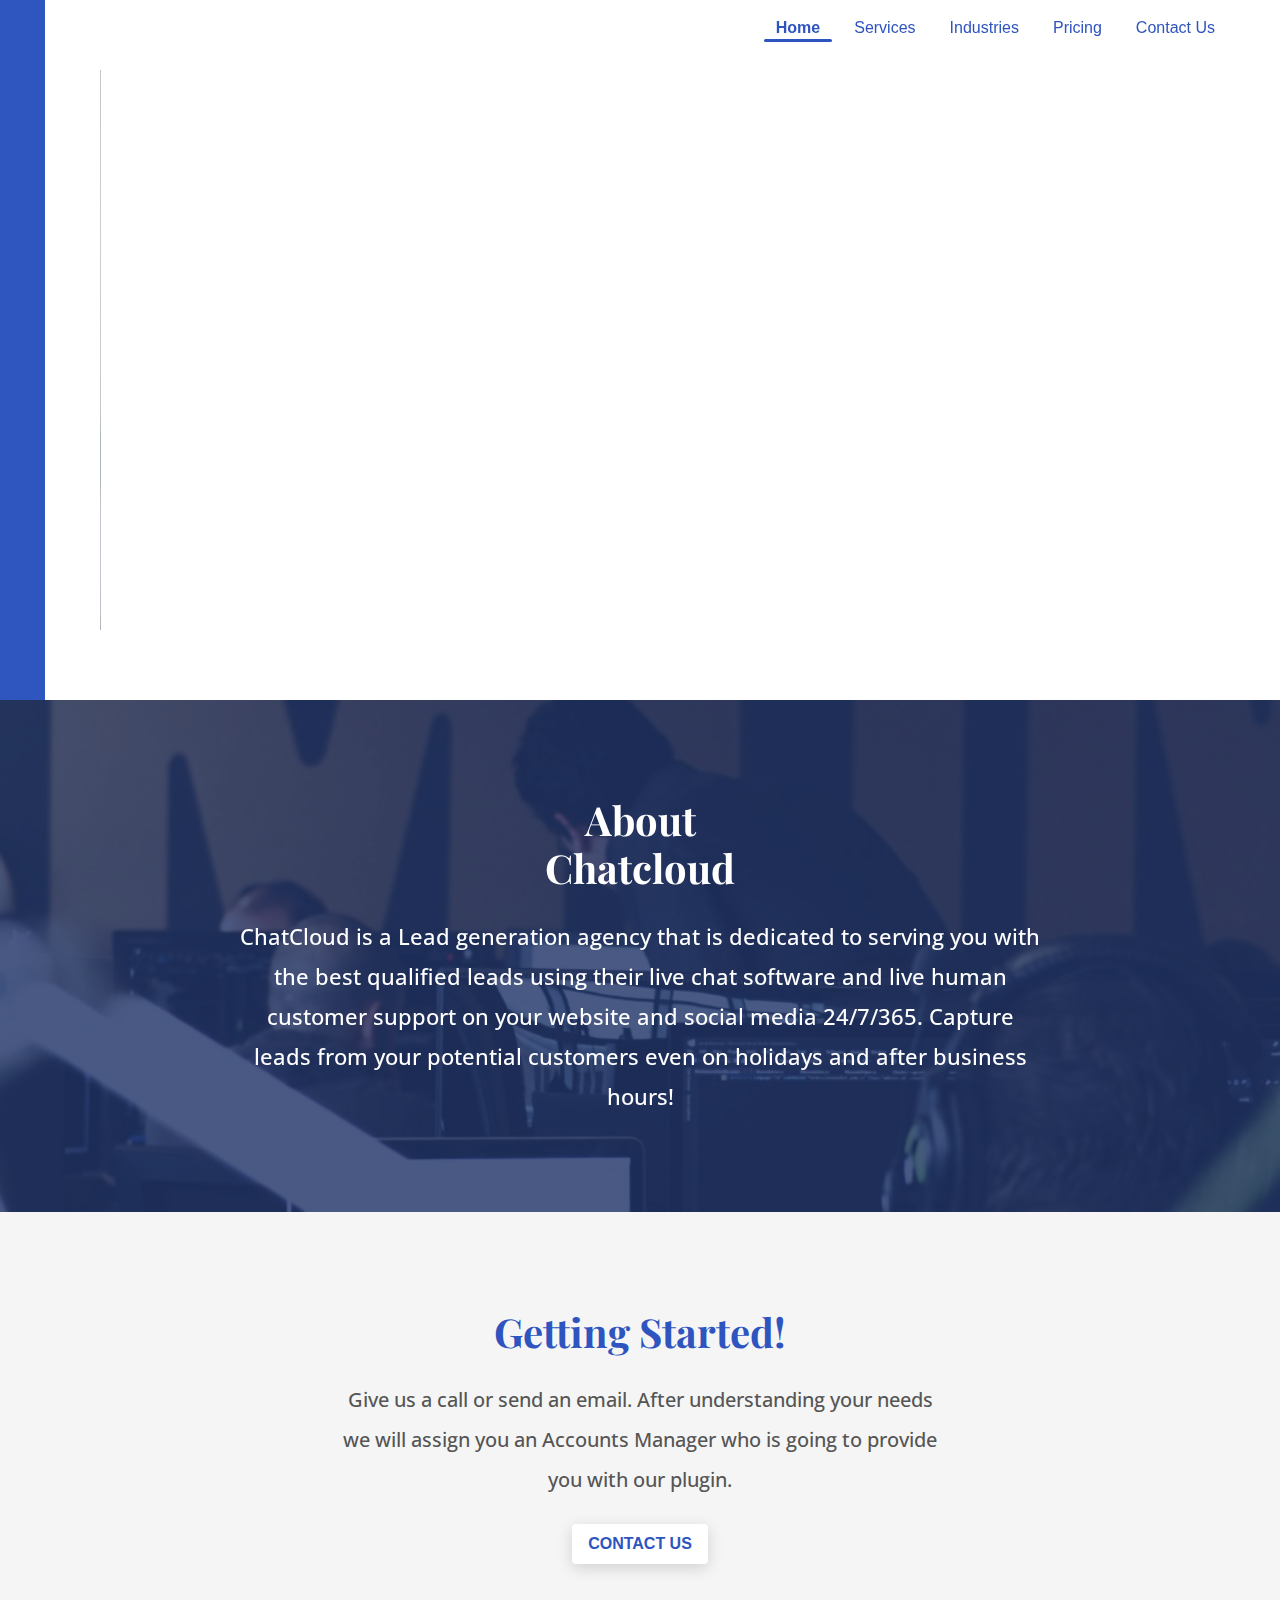
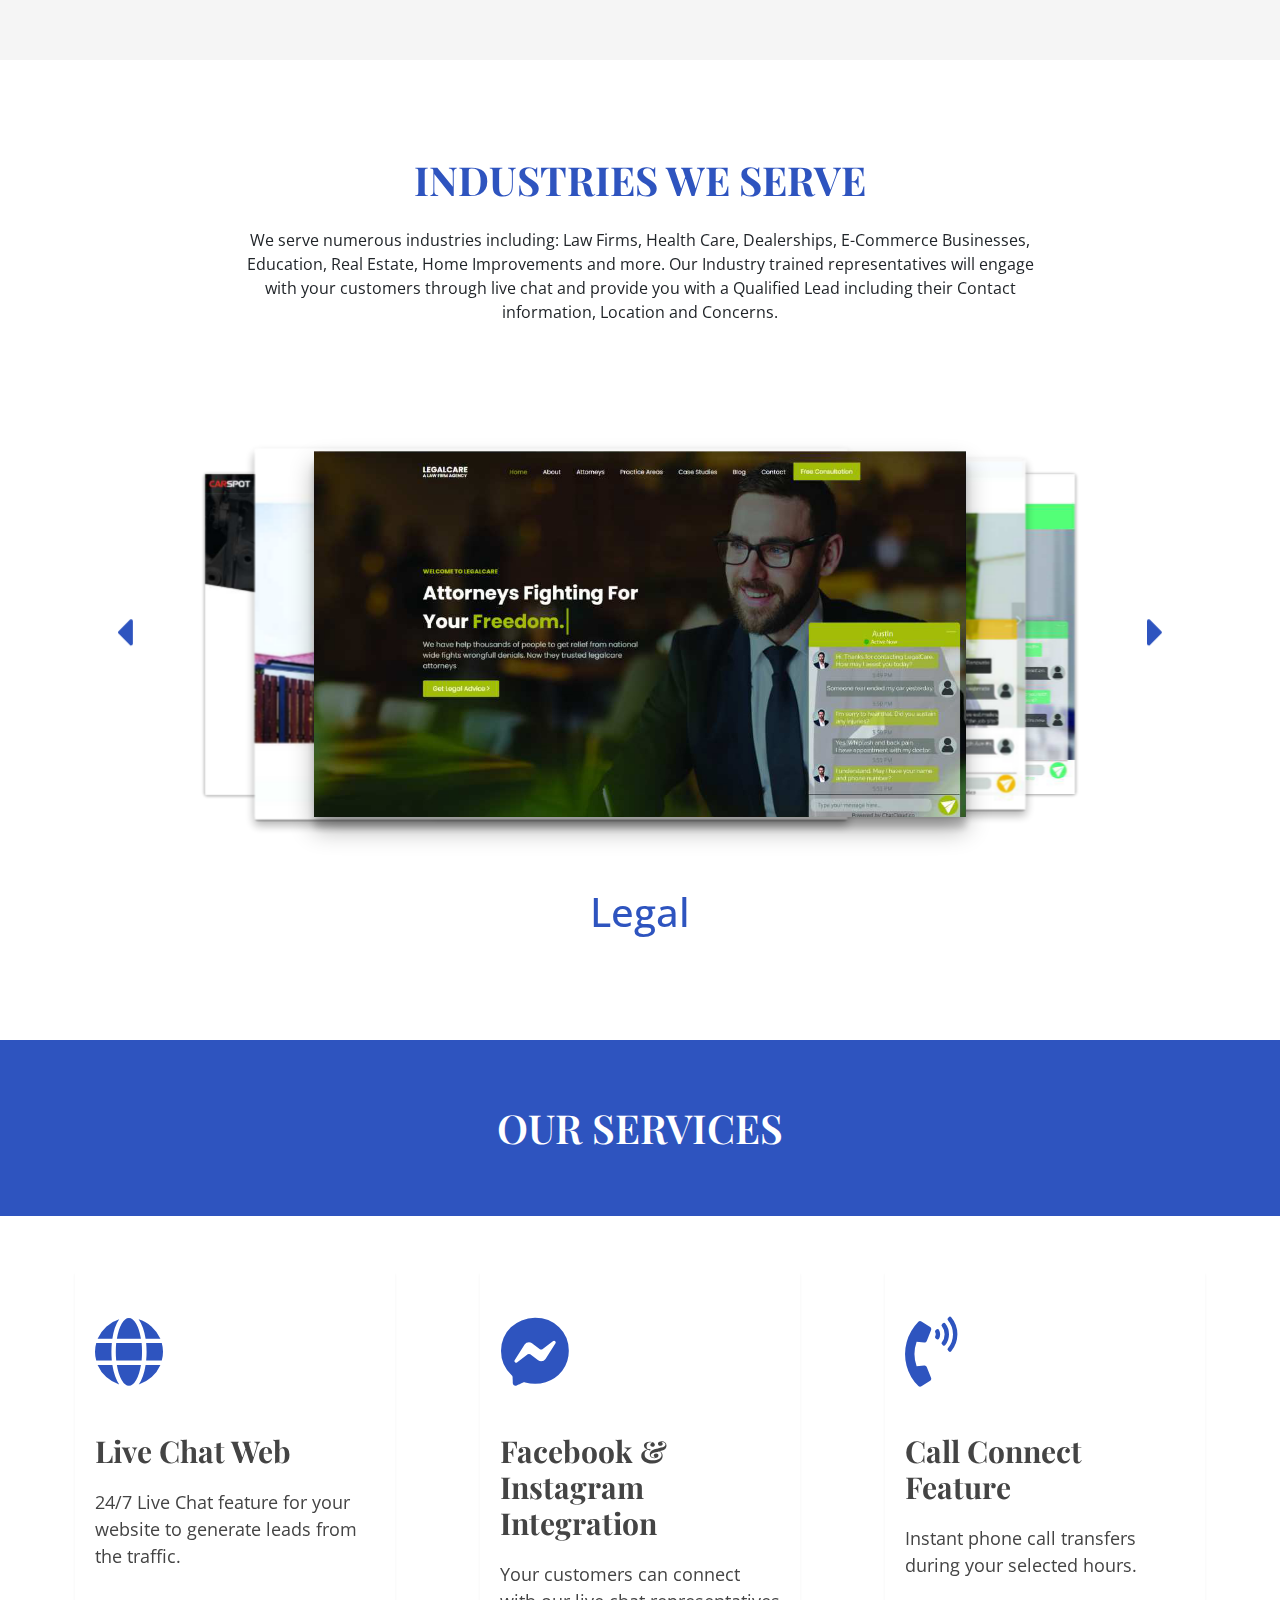
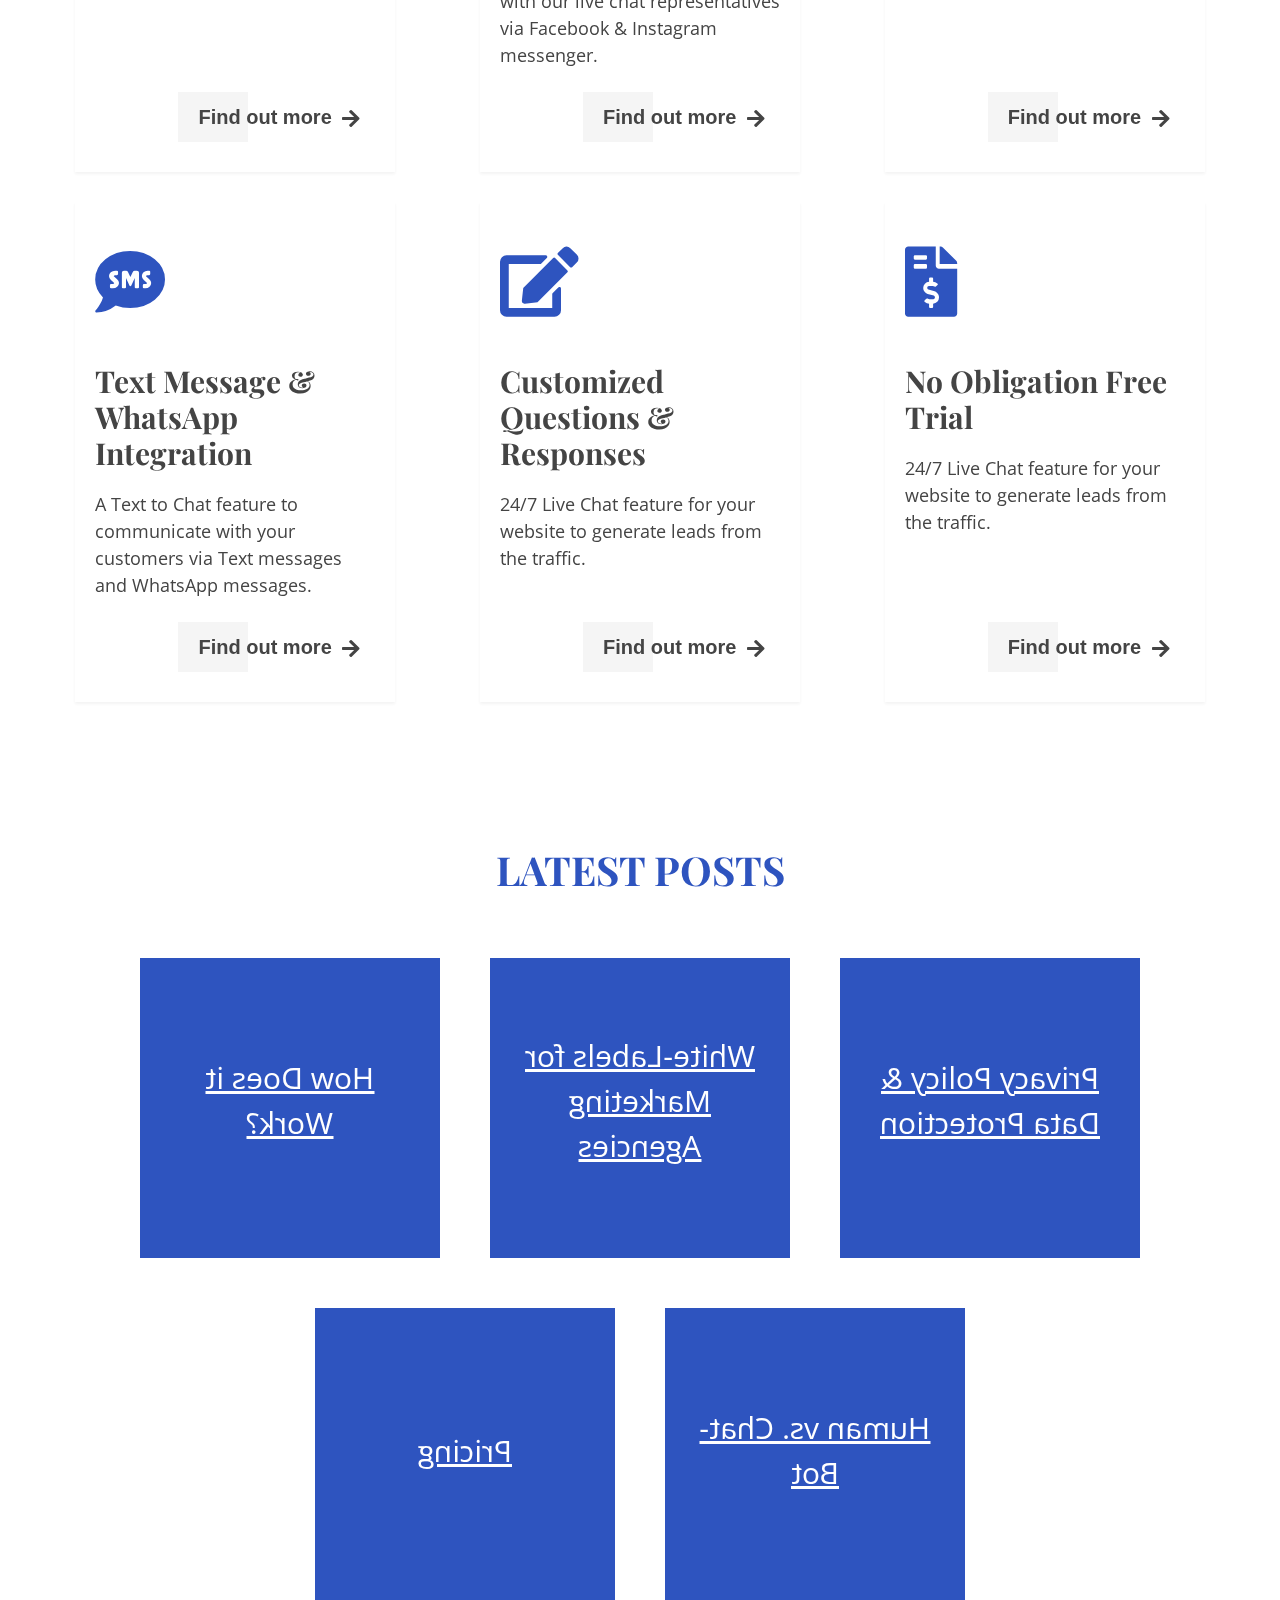
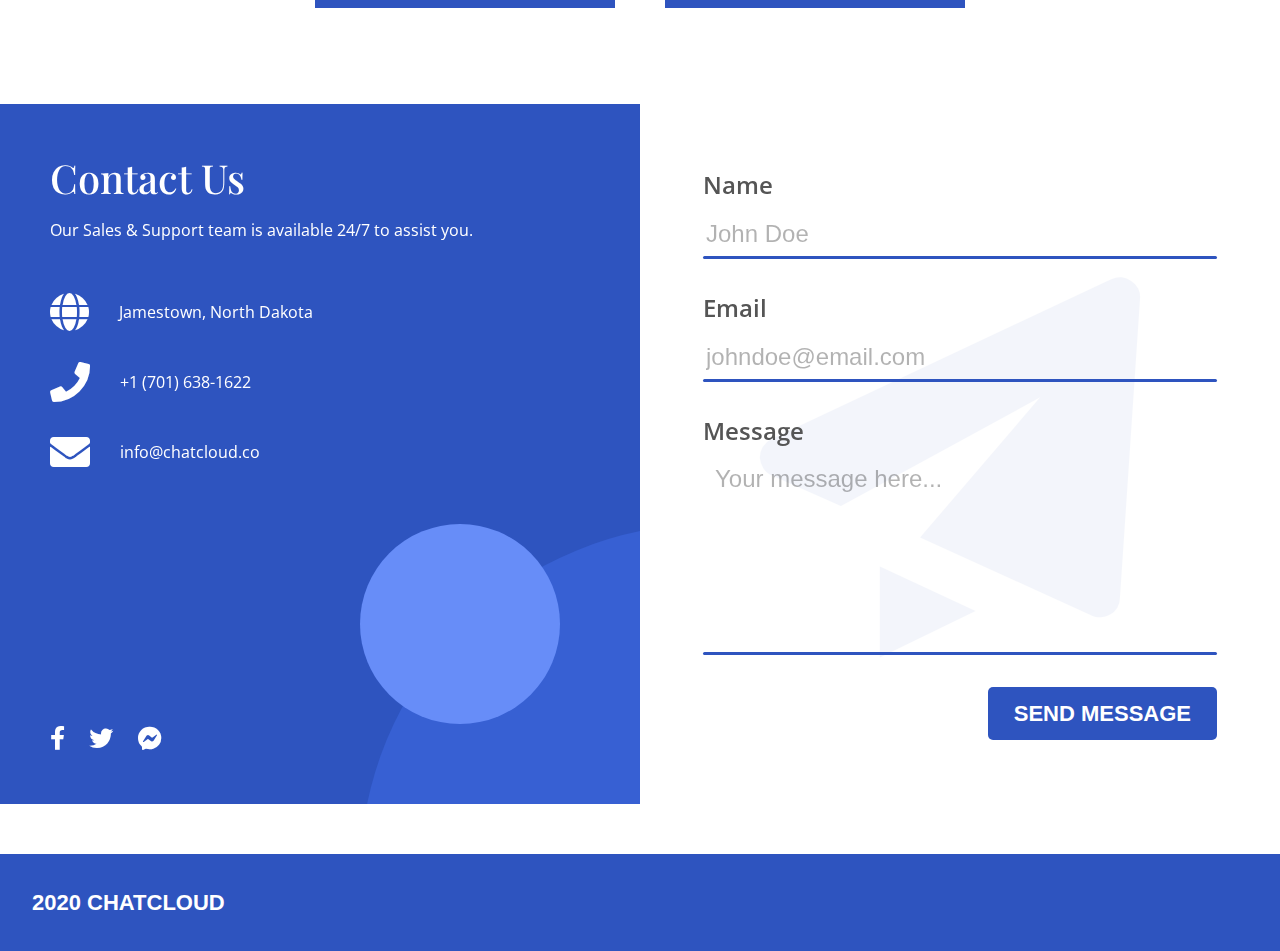
==== commit 71bb273c: "Progress at hero slider and blogs posts" ====
--- a/index.html
+++ b/index.html
@@ -17,9 +17,10 @@
         />
         <link rel="stylesheet" href="css/bootstrap.min.css" />
         <link rel="stylesheet" href="icons/boxicons/css/boxicons.min.css" />
+        <link rel="stylesheet" href="css/venobox.min.css" />
         <link rel="stylesheet" href="icons/css/all.min.css" />
         <link rel="stylesheet" href="css/style.css" />
-        <title>Document</title>
+        <title>Chatcloud - We Chat For You.</title>
     </head>
     <body>
         <div id="hero" class="container-fluid px-5">
@@ -34,26 +35,69 @@
                 <nav class="d-flex align-items-center">
                     <ul class="navlinks pop list-unstyled d-flex align-items-center m-0">
                         <li class="navlinkItem"><a href="/" class="active">Home</a></li>
-                        <li class="navlinkItem"><a href="/services">Services</a></li>
-                        <li class="navlinkItem"><a href="/industries">Industries</a></li>
+                        <li class="navlinkItem"><a href="/pages/services.html">Services</a></li>
+                        <li class="navlinkItem link-drop">
+                            <a href="/pages/industries.html">Industries</a>
+                            <div class="dropdown">
+                                <ul class="list-unstyled">
+                                    <li>
+                                        <a
+                                            href="/pages/industries/autoDealership.html"
+                                            class="list-group-item"
+                                            >Auto DealerShip</a
+                                        >
+                                    </li>
+                                    <li><a href="" class="list-group-item">E-commerce</a></li>
+                                    <li><a href="" class="list-group-item">Education</a></li>
+                                    <li><a href="" class="list-group-item">Event Management</a></li>
+                                    <li><a href="" class="list-group-item">Health Care</a></li>
+                                    <li><a href="" class="list-group-item">Home Improvement</a></li>
+                                    <li><a href="" class="list-group-item">Law Firms</a></li>
+                                    <li><a href="" class="list-group-item">Real Estate</a></li>
+                                </ul>
+                            </div>
+                        </li>
                         <li class="navlinkItem"><a href="/pricing">Pricing</a></li>
-                        <li class="navlinkItem"><a href="/contact">Contact Us</a></li>
+                        <li class="navlinkItem"><a href="/pages/contact.html">Contact Us</a></li>
                     </ul>
                 </nav>
             </header>
-            <div class="hero_slider d-flex align-items-center justify-content-start">
-                <div class="background">
-                    <img src="img/education.jpg" alt="" />
-                </div>
-                <div class="content px-5">
-                    <h1 class="font-weight-bold">Education</h1>
-                    <p>
-                        Engage and increase the conversion of New Students through the live chat,
-                        who want to enroll in your programs.
-                    </p>
-                    <button class="slide px-3 py-2 text-uppercase rounded">
-                        <span class="text">talk to us now</span>
-                    </button>
+            <div class="hero_slider">
+                <div class="hero-slider-wrapper">
+                    <div
+                        class="hero-slider-item d-flex align-items-center justify-content-start h-100 w-100 active"
+                    >
+                        <div class="background">
+                            <img src="img/education.jpg" alt="" />
+                        </div>
+                        <div class="content px-5">
+                            <h1 class="font-weight-bold">Education</h1>
+                            <p>
+                                Engage and increase the conversion of New Students through the live
+                                chat, who want to enroll in your programs.
+                            </p>
+                            <button class="slide px-3 py-2 text-uppercase rounded">
+                                <span class="text">talk to us now</span>
+                            </button>
+                        </div>
+                    </div>
+                    <div
+                        class="hero-slider-item d-flex align-items-center justify-content-start h-100 w-100"
+                    >
+                        <div class="background">
+                            <img src="img/education.jpg" alt="" />
+                        </div>
+                        <div class="content px-5">
+                            <h1 class="font-weight-bold">Education</h1>
+                            <p>
+                                Engage and increase the conversion of New Students through the live
+                                chat, who want to enroll in your programs.
+                            </p>
+                            <button class="slide px-3 py-2 text-uppercase rounded">
+                                <span class="text">talk to us now</span>
+                            </button>
+                        </div>
+                    </div>
                 </div>
             </div>
         </div>
@@ -80,7 +124,7 @@
                     you an Accounts Manager who is going to provide you with our plugin.
                 </p>
                 <button class="slide px-3 py-2 text-uppercase rounded">
-                    <span class="text">talk to us now</span>
+                    <span class="text">contact us</span>
                 </button>
             </div>
         </section>
@@ -111,17 +155,73 @@
                     <input type="radio" name="slider" id="s7" class="input" />
                     <input type="radio" name="slider" id="s8" class="input" checked />
 
-                    <label for="s1" id="slide1"><img src="img/industries/1.jpg" alt="" /></label>
-                    <label for="s2" id="slide2"><img src="img/industries/2.jpg" alt="" /></label>
-                    <label for="s3" id="slide3"><img src="img/industries/3.jpg" alt="" /></label>
-                    <label for="s4" id="slide4"><img src="img/industries/4.jpg" alt="" /></label>
-                    <label for="s5" id="slide5"><img src="img/industries/5.jpg" alt="" /></label>
-                    <label for="s6" id="slide6"><img src="img/industries/6.jpg" alt="" /></label>
-                    <label for="s7" id="slide7"><img src="img/industries/7.jpg" alt="" /></label>
-                    <label for="s8" id="slide8"><img src="img/industries/8.jpg" alt="" /></label>
+                    <label for="s1" id="slide1"
+                        ><a
+                            class="venobox"
+                            href="img/industries/1.jpg"
+                            data-title="Legal"
+                            data-gall="industries"
+                            ><img src="img/industries/1.jpg" alt="" /></a
+                    ></label>
+                    <label for="s2" id="slide2"
+                        ><a
+                            class="venobox"
+                            href="img/industries/2.jpg"
+                            data-title="Home Improvements"
+                            data-gall="industries"
+                            ><img src="img/industries/2.jpg" alt="" /></a
+                    ></label>
+                    <label for="s3" id="slide3"
+                        ><a
+                            class="venobox"
+                            href="img/industries/3.jpg"
+                            data-title="Health Care"
+                            data-gall="industries"
+                            ><img src="img/industries/3.jpg" alt="" /></a
+                    ></label>
+                    <label for="s4" id="slide4"
+                        ><a
+                            class="venobox"
+                            href="img/industries/4.jpg"
+                            data-title="Event Planner"
+                            data-gall="industries"
+                            ><img src="img/industries/4.jpg" alt="" /></a
+                    ></label>
+                    <label for="s5" id="slide5"
+                        ><a
+                            class="venobox"
+                            href="img/industries/5.jpg"
+                            data-title="Education"
+                            data-gall="industries"
+                            ><img src="img/industries/5.jpg" alt="" /></a
+                    ></label>
+                    <label for="s6" id="slide6"
+                        ><a
+                            class="venobox"
+                            href="img/industries/6.jpg"
+                            data-title="E-commerce"
+                            data-gall="industries"
+                            ><img src="img/industries/6.jpg" alt="" /></a
+                    ></label>
+                    <label for="s7" id="slide7"
+                        ><a
+                            class="venobox"
+                            href="img/industries/7.jpg"
+                            data-title="Auto Dealer"
+                            data-gall="industries"
+                            ><img src="img/industries/7.jpg" alt="" /></a
+                    ></label>
+                    <label for="s8" id="slide8"
+                        ><a
+                            class="venobox"
+                            href="img/industries/8.jpg"
+                            data-title="Real Estate"
+                            data-gall="industries"
+                            ><img src="img/industries/8.jpg" alt="" /></a
+                    ></label>
 
                     <div class="s1 labels"><h1>Legal</h1></div>
-                    <div class="s2 labels"><h1>Home Improvement</h1></div>
+                    <div class="s2 labels"><h1>Home Improvements</h1></div>
                     <div class="s3 labels"><h1>Health Care</h1></div>
                     <div class="s4 labels"><h1>Event Planner</h1></div>
                     <div class="s5 labels"><h1>Education</h1></div>
@@ -251,13 +351,34 @@
             <h1 class="text-center text-uppercase font-weight-bold">latest posts</h1>
             <div class="grid">
                 <div>
-                    <img src="img/posts/4.jpg" alt="" />
-                    <img src="img/posts/5.jpg" alt="" />
-                    <img src="img/posts/1.jpg" alt="" />
-                </div>
-                <div class="offset">
-                    <img src="img/posts/3.jpg" alt="" />
-                    <img src="img/posts/2.jpg" alt="" />
+                    <a href="/pages/blogs/integration.html"
+                        ><img src="img/posts/4.jpg" alt="" />
+                        <div class="back"><p>How Does it Work?</p></div></a
+                    >
+                </div>
+                <div>
+                    <a href=""
+                        ><img src="img/posts/5.jpg" alt="" />
+                        <div class="back"><p>White-Labels for Marketing Agencies</p></div></a
+                    >
+                </div>
+                <div>
+                    <a href=""
+                        ><img src="img/posts/1.jpg" alt="" />
+                        <div class="back"><p>Privacy Policy & Data Protection</p></div></a
+                    >
+                </div>
+                <div>
+                    <a href=""
+                        ><img src="img/posts/3.jpg" alt="" />
+                        <div class="back"><p>Pricing</p></div></a
+                    >
+                </div>
+                <div>
+                    <a href=""
+                        ><img src="img/posts/2.jpg" alt="" />
+                        <div class="back"><p>Human vs. Chat-Bot</p></div></a
+                    >
                 </div>
             </div>
         </section>
@@ -338,6 +459,9 @@
         </section>
 
         <script src="js/gsap/gsap.min.js"></script>
+        <script src="js/jquery-3.4.1.min.js"></script>
+        <script src="js/bootstrap.min.js"></script>
+        <script src="js/venobox.min.js"></script>
         <script src="js/main.js"></script>
     </body>
 </html>
--- a/css/style.css
+++ b/css/style.css
@@ -217,6 +217,7 @@
   top: 0;
   left: 0;
   width: 100%;
+  z-index: 70;
 }
 
 #hero {
@@ -466,6 +467,111 @@
   }
 }
 
+.link-drop {
+  position: relative;
+}
+
+.link-drop .dropdown {
+  opacity: 0;
+  position: absolute;
+  z-index: -99;
+  pointer-events: none;
+  -webkit-transition: all 0.5s ease-out;
+  transition: all 0.5s ease-out;
+  -webkit-transform: translateY(20px);
+          transform: translateY(20px);
+  min-width: 170px;
+}
+
+.link-drop .dropdown::before, .link-drop .dropdown::after {
+  position: absolute;
+  content: "";
+  top: 0;
+}
+
+.link-drop .dropdown::before {
+  width: 100%;
+  height: 3px;
+  z-index: 100;
+  background: #2e54bf;
+  left: 0;
+}
+
+.link-drop .dropdown::after {
+  width: 0;
+  height: 0;
+  z-index: 100;
+  border: 10px solid transparent;
+  -webkit-transform: rotate(45deg) translateY(-10px);
+          transform: rotate(45deg) translateY(-10px);
+  left: 20px;
+  border-top-color: #2e54bf;
+  border-left-color: #2e54bf;
+}
+
+.link-drop .dropdown ul li a {
+  -webkit-box-shadow: none;
+          box-shadow: none;
+  border: none;
+  border-radius: 0px;
+  -webkit-transition: all 0.5s ease-out;
+  transition: all 0.5s ease-out;
+  padding: 10px;
+}
+
+.link-drop .dropdown ul li a::before {
+  width: 3px;
+  height: 100%;
+  top: 0;
+  left: 0;
+  background: #2e54bf;
+  -webkit-transform: scale(1);
+          transform: scale(1);
+}
+
+.link-drop .dropdown ul li a:hover {
+  color: white !important;
+  background: #2e54bf;
+}
+
+.link-drop .dropdown ul li a:hover::before {
+  background: white;
+}
+
+.link-drop:hover .dropdown {
+  opacity: 1;
+  visibility: visible;
+  -webkit-transform: translateY(12px);
+          transform: translateY(12px);
+  z-index: 99;
+  pointer-events: all;
+}
+
+.hero-slider-wrapper {
+  overflow: hidden;
+  width: 100%;
+  height: 100%;
+}
+
+.hero-slider-wrapper .hero-slider-item {
+  position: absolute;
+}
+
+.hero-slider-wrapper .hero-slider-item.active {
+  -webkit-transform: translateY(0%);
+          transform: translateY(0%);
+}
+
+.hero-slider-wrapper .hero-slider-item.active ~ .hero-slider-item {
+  -webkit-transform: translateY(-300%);
+          transform: translateY(-300%);
+}
+
+.hero-slider-wrapper .hero-slider-item.active + .hero-slider-item {
+  -webkit-transform: translateY(300%);
+          transform: translateY(300%);
+}
+
 h1,
 h2,
 h3,
@@ -611,7 +717,7 @@
 }
 
 section#about .content p {
-  max-width: 600px;
+  max-width: 800px;
   font-family: Open Sans;
   font-style: normal;
   font-weight: 500;
@@ -1049,6 +1155,18 @@
   section#industries #slider button.prev {
     left: -10%;
   }
+}
+
+.vbox-title {
+  font-size: 18px !important;
+}
+
+img.vbox-figlio {
+  max-height: 95vh !important;
+}
+
+.vbox-container {
+  overflow: hidden !important;
 }
 
 h1,
@@ -1198,6 +1316,8 @@
   transition: box-shadow 0.3s ease-out;
   transition: box-shadow 0.3s ease-out, -webkit-box-shadow 0.3s ease-out;
   overflow: hidden;
+  -webkit-box-shadow: 0px 2px 3px rgba(0, 0, 0, 0.05);
+          box-shadow: 0px 2px 3px rgba(0, 0, 0, 0.05);
 }
 
 div#services .grid .grid_item .icon {
@@ -1468,44 +1588,97 @@
   display: flex;
   -ms-flex-wrap: wrap;
       flex-wrap: wrap;
-  gap: 5%;
+  -webkit-box-pack: center;
+      -ms-flex-pack: center;
+          justify-content: center;
+  gap: 50px;
 }
 
 section#posts .grid > div {
-  display: -webkit-box;
-  display: -ms-flexbox;
-  display: flex;
-  gap: 20px;
-  -webkit-box-flex: 1;
-      -ms-flex: 1;
-          flex: 1;
-  -ms-flex-wrap: wrap;
-      flex-wrap: wrap;
-  -webkit-box-orient: vertical;
-  -webkit-box-direction: normal;
-      -ms-flex-direction: column;
-          flex-direction: column;
-  min-width: 150px;
-}
-
-section#posts .grid img {
-  width: 100%;
-  height: auto;
-}
-
-section#posts .grid .offset {
-  margin-top: 5%;
-}
-
-@media (max-width: 500px) {
+  width: 300px;
+  height: 300px;
+  position: relative;
+  -webkit-perspective: 1000px;
+          perspective: 1000px;
+}
+
+section#posts .grid a {
+  width: 100%;
+  height: 100%;
+  display: block;
+  -webkit-transform-style: preserve-3d;
+          transform-style: preserve-3d;
+  -webkit-transition: -webkit-transform 0.8s;
+  transition: -webkit-transform 0.8s;
+  transition: transform 0.8s;
+  transition: transform 0.8s, -webkit-transform 0.8s;
+}
+
+section#posts .grid a img,
+section#posts .grid a .back {
+  position: absolute;
+  top: 0;
+  left: 0;
+  width: 100%;
+  height: 100%;
+}
+
+section#posts .grid a .back {
+  background: #2e54bf;
+  -webkit-transform: rotateY(180deg);
+          transform: rotateY(180deg);
+  padding: 20px;
+  display: -ms-grid;
+  display: grid;
+  place-items: center;
+  overflow: hidden;
+}
+
+section#posts .grid a .back p {
+  color: white;
+  text-align: center;
+  font-size: 30px;
+  text-decoration: underline;
+  position: relative;
+  z-index: 2;
+}
+
+section#posts .grid a .back::before {
+  position: absolute;
+  content: "";
+  width: 350px;
+  height: 350px;
+  border-radius: 50%;
+  top: 0;
+  right: 0;
+  -webkit-transform: translate(50%, -50%) scale(0);
+          transform: translate(50%, -50%) scale(0);
+  background: #3760d3;
+  -webkit-transition: -webkit-transform 0.5s ease-out;
+  transition: -webkit-transform 0.5s ease-out;
+  transition: transform 0.5s ease-out;
+  transition: transform 0.5s ease-out, -webkit-transform 0.5s ease-out;
+}
+
+section#posts .grid a .back:hover::before {
+  -webkit-transform: translate(50%, -50%) scale(1);
+          transform: translate(50%, -50%) scale(1);
+}
+
+section#posts .grid a:hover {
+  -webkit-transform: rotateY(180deg);
+          transform: rotateY(180deg);
+}
+
+@media (max-width: 700px) {
   section#posts .grid {
-    gap: 1rem;
-    margin-top: 2rem;
-    -ms-grid-columns: 1fr;
-        grid-template-columns: 1fr;
+    gap: 15px;
+  }
+  section#posts .grid > div {
+    gap: 15px;
   }
   section#posts .grid img {
-    margin-bottom: 20px;
+    margin-bottom: 0px;
   }
   section#posts .grid .offset {
     margin-top: 0px;
@@ -1625,6 +1798,9 @@
 
 section#contact .rows {
   min-height: 700px;
+  display: -webkit-box;
+  display: -ms-flexbox;
+  display: flex;
 }
 
 section#contact .info {
@@ -1832,6 +2008,12 @@
         -ms-flex-pack: center;
             justify-content: center;
   }
+  .rows {
+    -webkit-box-orient: vertical;
+    -webkit-box-direction: normal;
+        -ms-flex-direction: column;
+            flex-direction: column;
+  }
 }
 
 @media (max-width: 400px) {
@@ -1840,4 +2022,176 @@
     padding: 30px;
   }
 }
+
+h1,
+h2,
+h3,
+h4,
+h5,
+h6 {
+  font-family: "Playfair Display";
+}
+
+p {
+  font-family: "Open Sans";
+}
+
+body {
+  margin: 0;
+  padding: 0;
+  overflow-x: hidden;
+  width: 100vw;
+}
+
+a {
+  text-decoration: none !important;
+}
+
+button {
+  border: none;
+  outline: none;
+  cursor: pointer;
+}
+
+button.slide {
+  font-size: 16px;
+  cursor: pointer;
+  background: white;
+  border: none;
+  outline: none;
+  position: relative;
+  -webkit-transition: 0.3s;
+  transition: 0.3s;
+  color: #2e54bf;
+  -webkit-box-shadow: 0px 4px 15px rgba(0, 0, 0, 0.15);
+          box-shadow: 0px 4px 15px rgba(0, 0, 0, 0.15);
+}
+
+button.slide span.text {
+  z-index: 2;
+  position: relative;
+  -webkit-transition: 0.5s;
+  transition: 0.5s;
+  font-weight: bold;
+}
+
+button.slide::before {
+  content: "";
+  position: absolute;
+  width: 100%;
+  height: 100%;
+  background: #2e54bf;
+  top: 0;
+  left: 0;
+  z-index: 1;
+  -webkit-transform: scaleX(0);
+          transform: scaleX(0);
+  -webkit-transform-origin: left;
+          transform-origin: left;
+  -webkit-transition: 0.3s;
+  transition: 0.3s;
+  border-radius: 0.25rem;
+}
+
+button.slide:hover::before {
+  -webkit-transform: scale(1);
+          transform: scale(1);
+  -webkit-transform-origin: right;
+          transform-origin: right;
+}
+
+button.slide:hover {
+  color: white;
+}
+
+section {
+  padding: 6rem;
+  position: relative;
+}
+
+section::before {
+  position: absolute;
+  content: "";
+}
+
+@media (max-width: 500px) {
+  section {
+    padding: 3.5rem 25px;
+  }
+}
+
+@media (max-width: 1000px) {
+  section .content h1 {
+    font-size: 45px !important;
+  }
+  section .content p {
+    font-size: 14px !important;
+    line-height: 1.5 !important;
+  }
+}
+
+body.industries {
+  background: #2e54bf;
+}
+
+body.industries #hero {
+  background: white;
+}
+
+body.industries main .grid {
+  display: -ms-grid;
+  display: grid;
+  -ms-grid-columns: 30% 70%;
+      grid-template-columns: 30% 70%;
+  gap: 50px;
+}
+
+body.industries main .grid img {
+  height: 100%;
+  width: 100%;
+  -o-object-fit: cover;
+     object-fit: cover;
+  -o-object-position: 45% 50%;
+     object-position: 45% 50%;
+  max-height: 80vh;
+  -webkit-clip-path: polygon(0 0, 0 0, 0 100%, 0% 100%);
+          clip-path: polygon(0 0, 0 0, 0 100%, 0% 100%);
+}
+
+body.industries main .grid .content {
+  color: white;
+  padding-right: 100px;
+}
+
+body.industries main .grid .content .subheader {
+  font-size: 16px;
+}
+
+body.industries main .grid .content .header {
+  font-size: 32px;
+  font-weight: bold;
+  line-height: 1.5 !important;
+}
+
+body.industries main .grid .content .content_footer {
+  margin-top: 60px;
+}
+
+@media (max-width: 900px) {
+  body.industries main .grid {
+    margin-top: 0 !important;
+    -ms-grid-columns: auto;
+        grid-template-columns: auto;
+    gap: 0;
+  }
+  body.industries main .grid .content {
+    padding: 50px 30px;
+  }
+  body.industries main .grid .content .subheader {
+    font-size: 12px;
+  }
+  body.industries main .grid .content .header {
+    font-size: 24px;
+  }
+}
 /*# sourceMappingURL=style.css.map */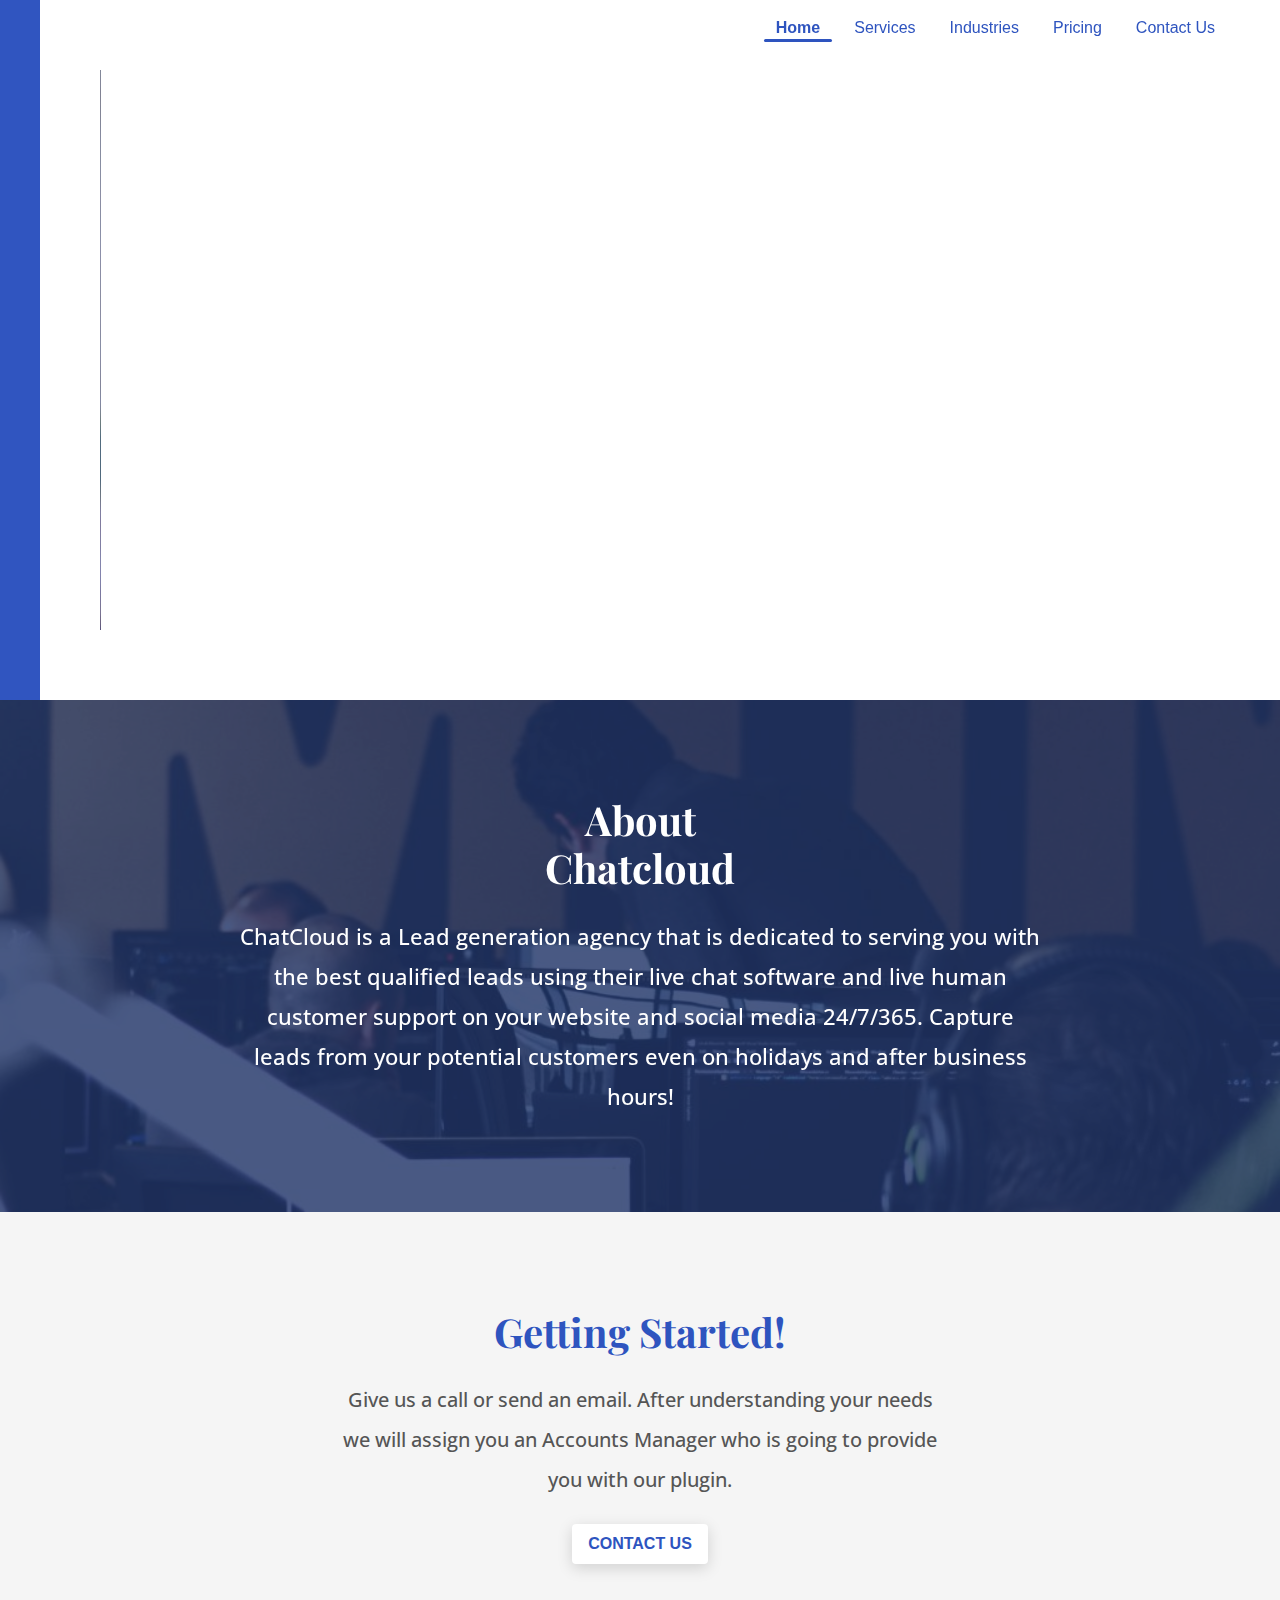
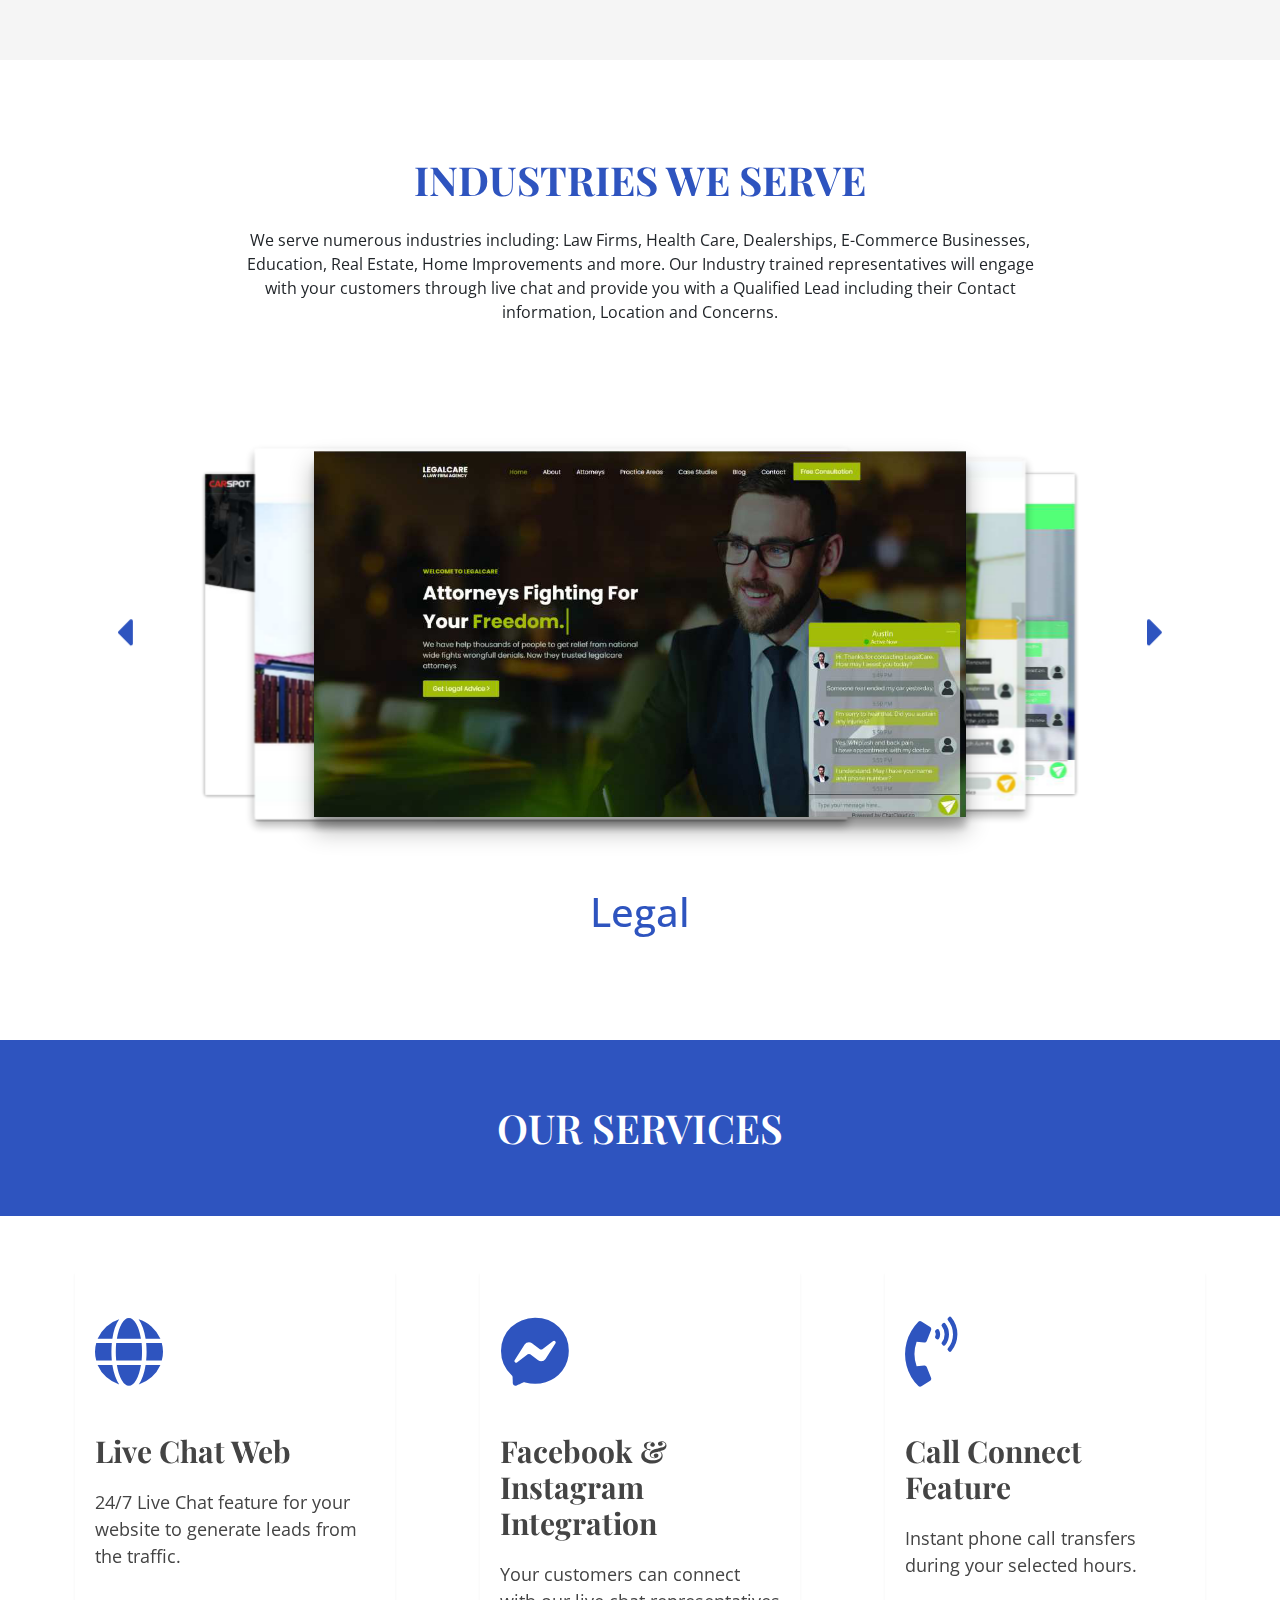
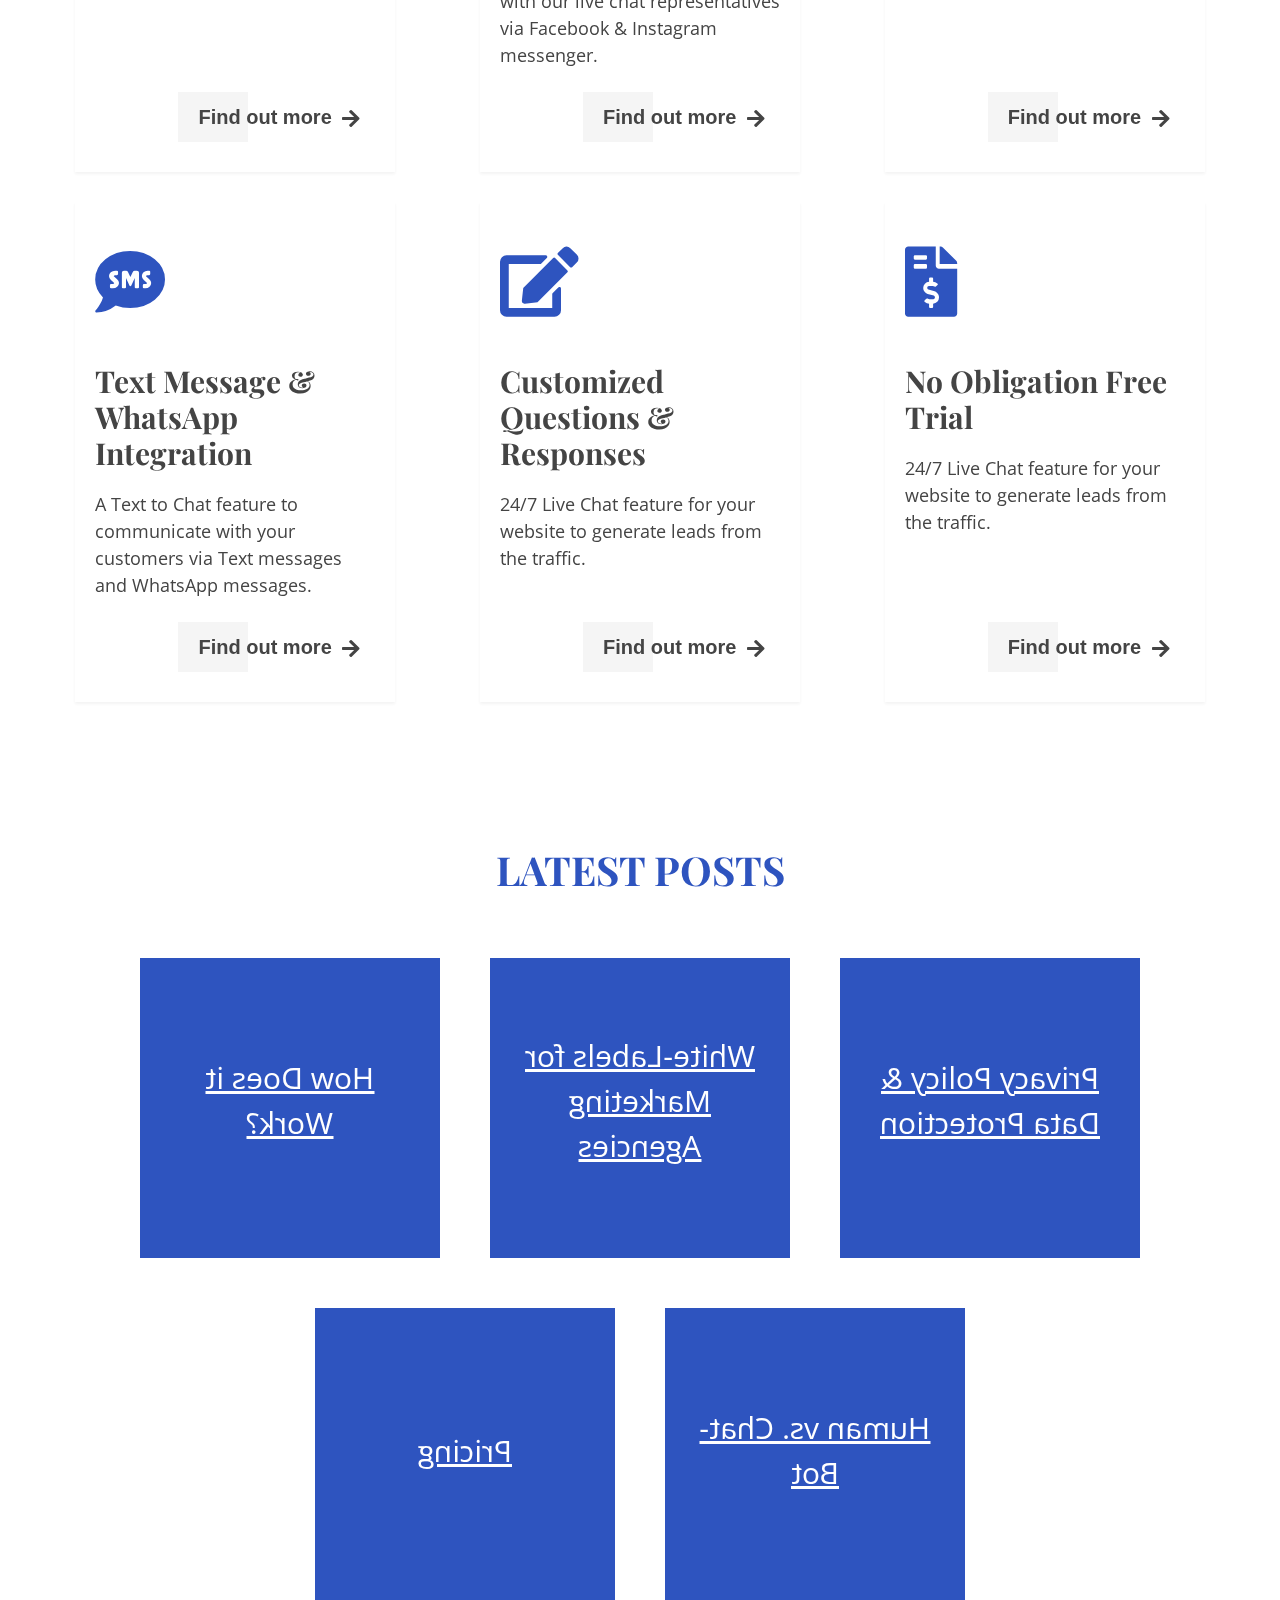
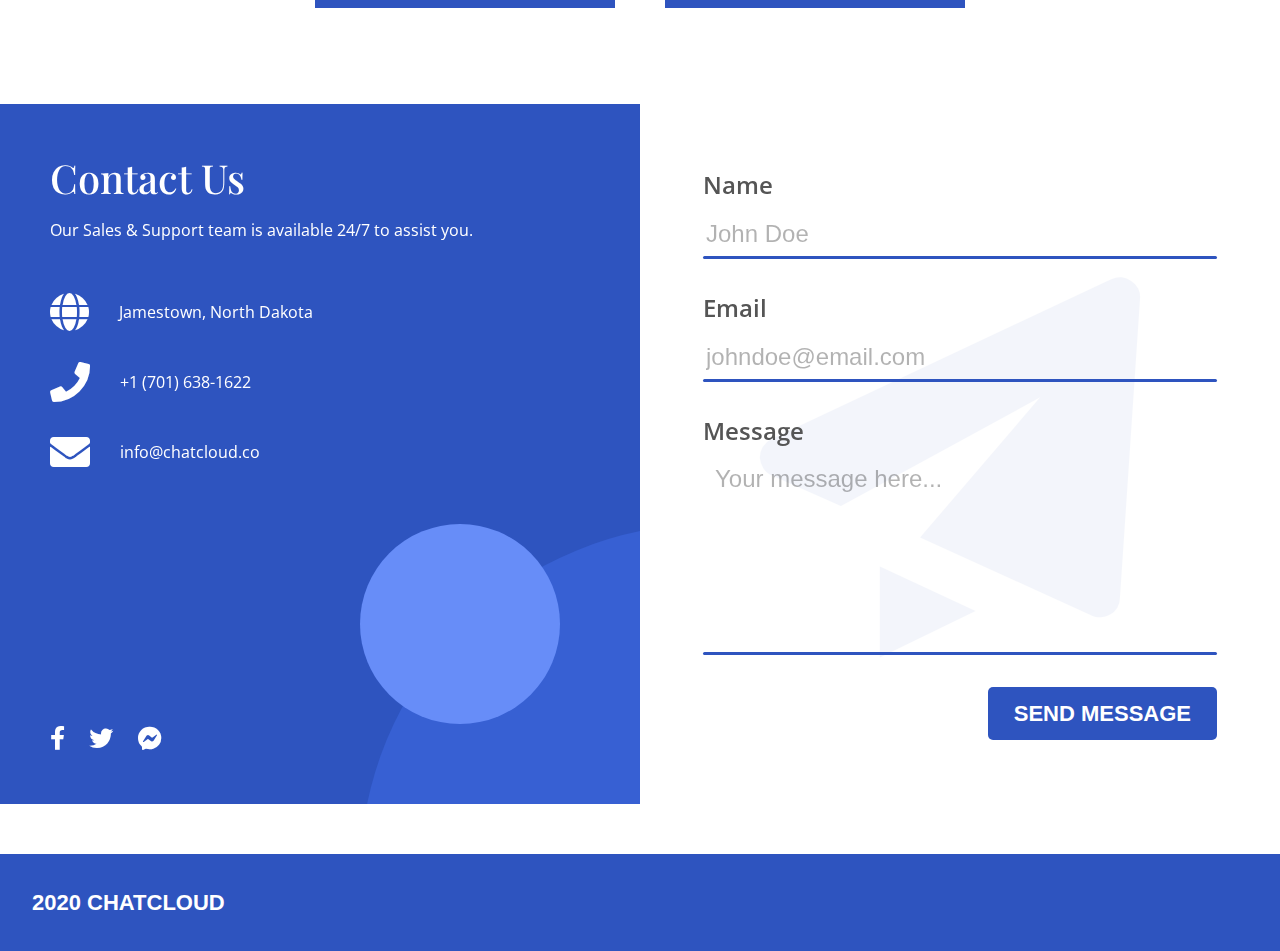
==== commit 2d0588ce: "progress at add required content for hero" ====
--- a/index.html
+++ b/index.html
@@ -19,6 +19,7 @@
         <link rel="stylesheet" href="icons/boxicons/css/boxicons.min.css" />
         <link rel="stylesheet" href="css/venobox.min.css" />
         <link rel="stylesheet" href="icons/css/all.min.css" />
+        <link rel="stylesheet" href="css/swiper.min.css" />
         <link rel="stylesheet" href="css/style.css" />
         <title>Chatcloud - We Chat For You.</title>
     </head>
@@ -47,13 +48,58 @@
                                             >Auto DealerShip</a
                                         >
                                     </li>
-                                    <li><a href="" class="list-group-item">E-commerce</a></li>
-                                    <li><a href="" class="list-group-item">Education</a></li>
-                                    <li><a href="" class="list-group-item">Event Management</a></li>
-                                    <li><a href="" class="list-group-item">Health Care</a></li>
-                                    <li><a href="" class="list-group-item">Home Improvement</a></li>
-                                    <li><a href="" class="list-group-item">Law Firms</a></li>
-                                    <li><a href="" class="list-group-item">Real Estate</a></li>
+                                    <li>
+                                        <a href="" class="list-group-item">Auto DealerShip</a>
+                                    </li>
+                                    <li>
+                                        <a
+                                            href="/pages/industries/Ecommerce.html"
+                                            class="list-group-item"
+                                            >E-commerce</a
+                                        >
+                                    </li>
+                                    <li>
+                                        <a
+                                            href="/pages/industries/education.html"
+                                            class="list-group-item"
+                                            >Education</a
+                                        >
+                                    </li>
+                                    <li>
+                                        <a
+                                            href="/pages/industries/event_management.html"
+                                            class="list-group-item"
+                                            >Event Management</a
+                                        >
+                                    </li>
+                                    <li>
+                                        <a
+                                            href="/pages/industries/healthcare.html"
+                                            class="list-group-item"
+                                            >Health Care</a
+                                        >
+                                    </li>
+                                    <li>
+                                        <a
+                                            href="/pages/industries/HomeImprovements.html"
+                                            class="list-group-item"
+                                            >Home Improvement</a
+                                        >
+                                    </li>
+                                    <li>
+                                        <a
+                                            href="/pages/industries/LawFirms.html"
+                                            class="list-group-item"
+                                            >Law Firms</a
+                                        >
+                                    </li>
+                                    <li>
+                                        <a
+                                            href="/pages/industries/RealEstate.html"
+                                            class="list-group-item"
+                                            >Real Estate</a
+                                        >
+                                    </li>
                                 </ul>
                             </div>
                         </li>
@@ -62,16 +108,17 @@
                     </ul>
                 </nav>
             </header>
-            <div class="hero_slider">
-                <div class="hero-slider-wrapper">
+            <div class="hero_slider swiper-container">
+                <div class="hero-slider-wrapper swiper-wrapper">
+                    <!-- slider1 -->
                     <div
-                        class="hero-slider-item d-flex align-items-center justify-content-start h-100 w-100 active"
+                        class="hero-slider-item d-flex align-items-center justify-content-start h-100 w-100 swiper-slide"
                     >
                         <div class="background">
                             <img src="img/education.jpg" alt="" />
                         </div>
                         <div class="content px-5">
-                            <h1 class="font-weight-bold">Education</h1>
+                            <h1 class="font-weight-bold">Side 1</h1>
                             <p>
                                 Engage and increase the conversion of New Students through the live
                                 chat, who want to enroll in your programs.
@@ -81,14 +128,87 @@
                             </button>
                         </div>
                     </div>
+                    <!-- slider2 -->
                     <div
-                        class="hero-slider-item d-flex align-items-center justify-content-start h-100 w-100"
+                        class="hero-slider-item d-flex align-items-center justify-content-start h-100 w-100 swiper-slide"
                     >
                         <div class="background">
                             <img src="img/education.jpg" alt="" />
                         </div>
                         <div class="content px-5">
-                            <h1 class="font-weight-bold">Education</h1>
+                            <h1 class="font-weight-bold">Slide 2</h1>
+                            <p>
+                                Engage and increase the conversion of New Students through the live
+                                chat, who want to enroll in your programs.
+                            </p>
+                            <button class="slide px-3 py-2 text-uppercase rounded">
+                                <span class="text">talk to us now</span>
+                            </button>
+                        </div>
+                    </div>
+                    <!-- slider3 -->
+                    <div
+                        class="hero-slider-item d-flex align-items-center justify-content-start h-100 w-100 swiper-slide"
+                    >
+                        <div class="background">
+                            <img src="img/education.jpg" alt="" />
+                        </div>
+                        <div class="content px-5">
+                            <h1 class="font-weight-bold">Slide 3</h1>
+                            <p>
+                                Engage and increase the conversion of New Students through the live
+                                chat, who want to enroll in your programs.
+                            </p>
+                            <button class="slide px-3 py-2 text-uppercase rounded">
+                                <span class="text">talk to us now</span>
+                            </button>
+                        </div>
+                    </div>
+                    <!-- slider4 -->
+                    <div
+                        class="hero-slider-item d-flex align-items-center justify-content-start h-100 w-100 swiper-slide"
+                    >
+                        <div class="background">
+                            <img src="img/education.jpg" alt="" />
+                        </div>
+                        <div class="content px-5">
+                            <h1 class="font-weight-bold">Slide 4</h1>
+                            <p>
+                                Engage and increase the conversion of New Students through the live
+                                chat, who want to enroll in your programs.
+                            </p>
+                            <button class="slide px-3 py-2 text-uppercase rounded">
+                                <span class="text">talk to us now</span>
+                            </button>
+                        </div>
+                    </div>
+                    <!-- slider5 -->
+                    <div
+                        class="hero-slider-item d-flex align-items-center justify-content-start h-100 w-100 swiper-slide"
+                    >
+                        <div class="background">
+                            <img src="img/education.jpg" alt="" />
+                        </div>
+                        <div class="content px-5">
+                            <h1 class="font-weight-bold">Slide 5</h1>
+                            <p>
+                                Engage and increase the conversion of New Students through the live
+                                chat, who want to enroll in your programs.
+                            </p>
+                            <button class="slide px-3 py-2 text-uppercase rounded">
+                                <span class="text">talk to us now</span>
+                            </button>
+                        </div>
+                    </div>
+                    <!-- slider6 -->
+                    <div
+                        class="hero-slider-item d-flex align-items-center justify-content-start h-100 w-100 swiper-slide"
+                    >
+                        <div class="background">
+                            <img src="img/education.jpg" alt="" />
+                        </div>
+                        <div class="content px-5">
+                            <h1 class="font-weight-bold">Slide 6</h1>
                             <p>
                                 Engage and increase the conversion of New Students through the live
                                 chat, who want to enroll in your programs.
@@ -462,6 +582,7 @@
         <script src="js/jquery-3.4.1.min.js"></script>
         <script src="js/bootstrap.min.js"></script>
         <script src="js/venobox.min.js"></script>
+        <script src="js/swiper.min.js"></script>
         <script src="js/main.js"></script>
     </body>
 </html>
--- a/css/style.css
+++ b/css/style.css
@@ -547,29 +547,69 @@
   pointer-events: all;
 }
 
-.hero-slider-wrapper {
+#hero .hero_slider .hero-slider-wrapper {
+  -webkit-transition-timing-function: cubic-bezier(0.65, 0.05, 0.36, 1);
+          transition-timing-function: cubic-bezier(0.65, 0.05, 0.36, 1);
+}
+
+#hero .hero_slider .hero-slider-wrapper .hero-slider-item {
   overflow: hidden;
-  width: 100%;
-  height: 100%;
-}
-
-.hero-slider-wrapper .hero-slider-item {
-  position: absolute;
-}
-
-.hero-slider-wrapper .hero-slider-item.active {
-  -webkit-transform: translateY(0%);
-          transform: translateY(0%);
-}
-
-.hero-slider-wrapper .hero-slider-item.active ~ .hero-slider-item {
-  -webkit-transform: translateY(-300%);
-          transform: translateY(-300%);
-}
-
-.hero-slider-wrapper .hero-slider-item.active + .hero-slider-item {
-  -webkit-transform: translateY(300%);
-          transform: translateY(300%);
+}
+
+#hero .hero_slider .hero-slider-wrapper .hero-slider-item img {
+  -webkit-transform: scale(1.5);
+          transform: scale(1.5);
+  -webkit-transition: -webkit-transform 1s ease-out 0.75s;
+  transition: -webkit-transform 1s ease-out 0.75s;
+  transition: transform 1s ease-out 0.75s;
+  transition: transform 1s ease-out 0.75s, -webkit-transform 1s ease-out 0.75s;
+}
+
+#hero .hero_slider .hero-slider-wrapper .content h1,
+#hero .hero_slider .hero-slider-wrapper .content p,
+#hero .hero_slider .hero-slider-wrapper .content button {
+  opacity: 0;
+  -webkit-transition: all 0.75s ease-out;
+  transition: all 0.75s ease-out;
+  -webkit-transform: translateY(20px);
+          transform: translateY(20px);
+}
+
+#hero .hero_slider .hero-slider-wrapper .content h1 {
+  -webkit-transform: rotate(-20deg) translateY(20px);
+          transform: rotate(-20deg) translateY(20px);
+  -webkit-transform-origin: 30% 50%;
+          transform-origin: 30% 50%;
+  -webkit-transition-delay: 1s;
+          transition-delay: 1s;
+}
+
+#hero .hero_slider .hero-slider-wrapper .content p {
+  -webkit-transition-delay: 1.2s;
+          transition-delay: 1.2s;
+}
+
+#hero .hero_slider .hero-slider-wrapper .content button {
+  -webkit-transition-delay: 1.5s;
+          transition-delay: 1.5s;
+}
+
+#hero .hero_slider .hero-slider-wrapper .hero-slider-item.swiper-slide-active img {
+  -webkit-transform: scale(1);
+          transform: scale(1);
+}
+
+#hero .hero_slider .hero-slider-wrapper .hero-slider-item.swiper-slide-active .content h1,
+#hero .hero_slider .hero-slider-wrapper .hero-slider-item.swiper-slide-active .content p,
+#hero .hero_slider .hero-slider-wrapper .hero-slider-item.swiper-slide-active .content button {
+  opacity: 1;
+  -webkit-transform: translateY(0px);
+          transform: translateY(0px);
+}
+
+#hero .hero_slider .hero-slider-wrapper .hero-slider-item.swiper-slide-active .content h1 {
+  -webkit-transform: rotate(0deg) translateY(0px);
+          transform: rotate(0deg) translateY(0px);
 }
 
 h1,
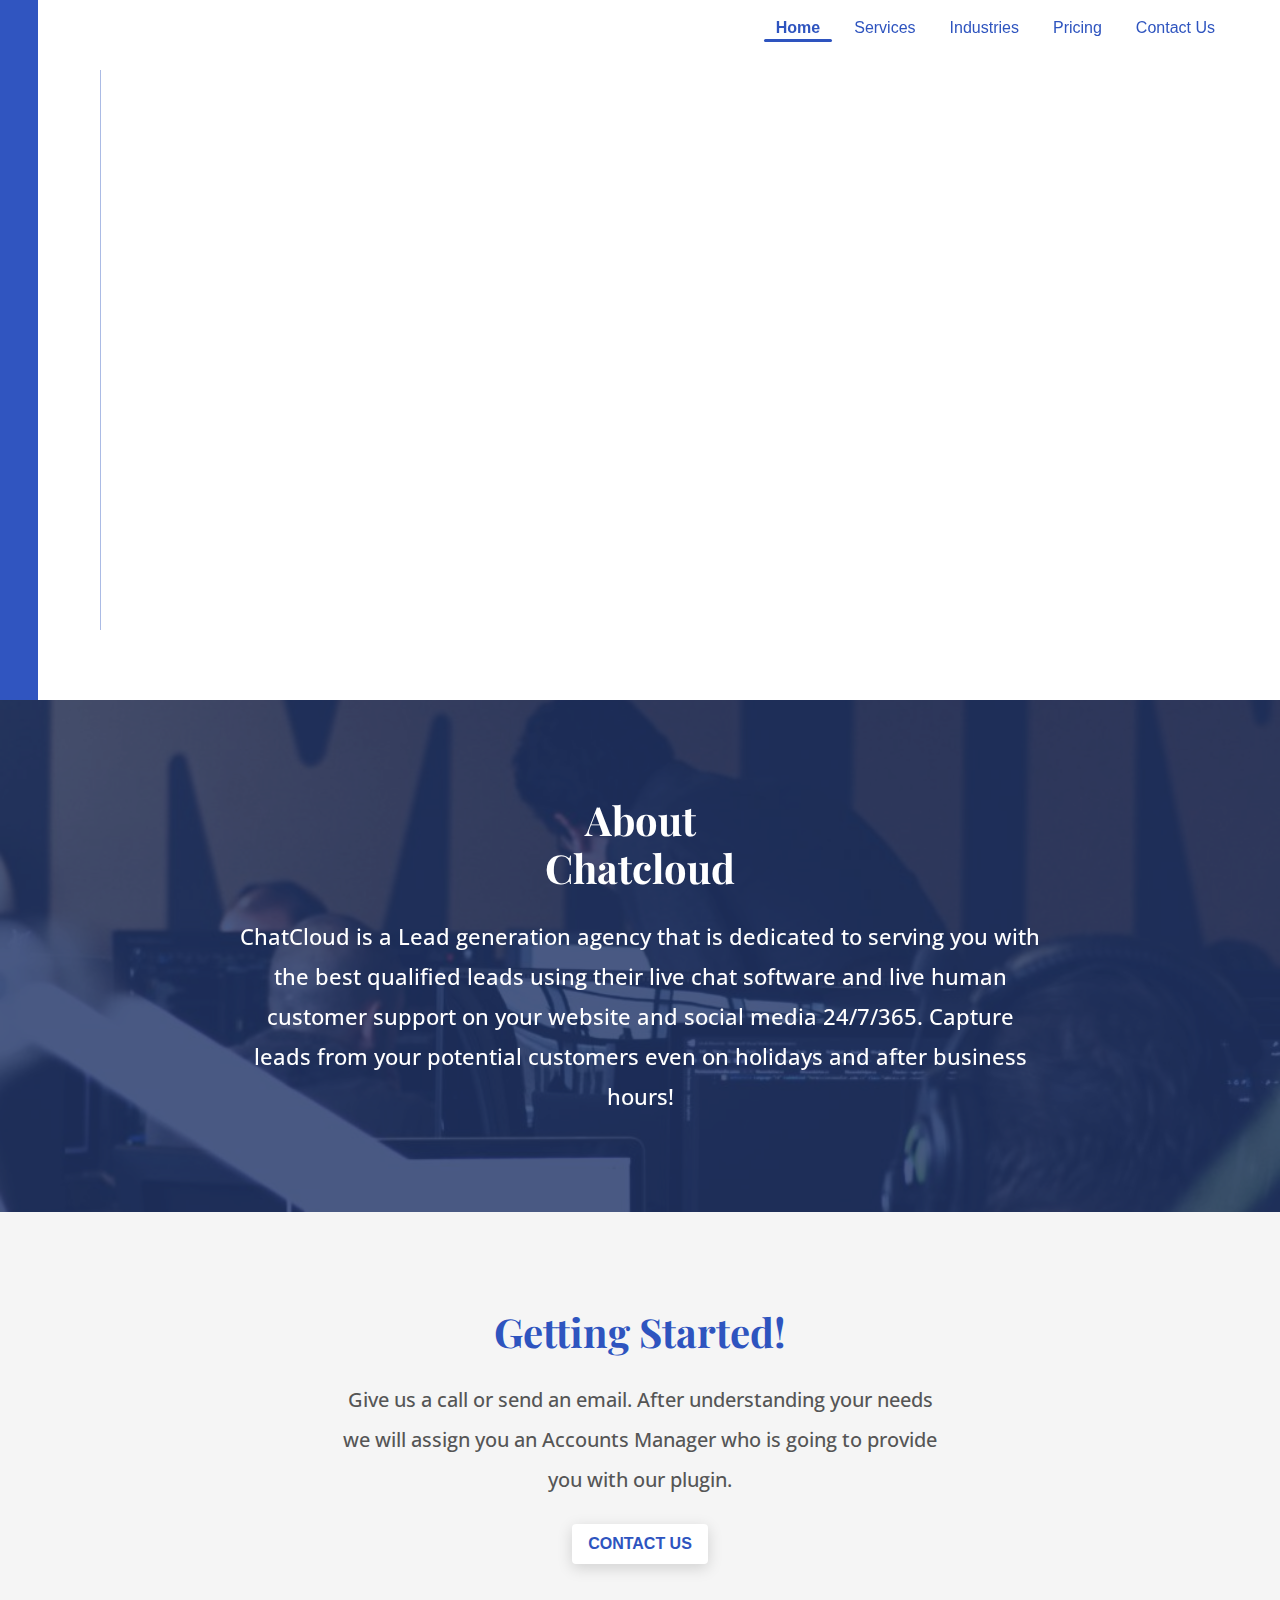
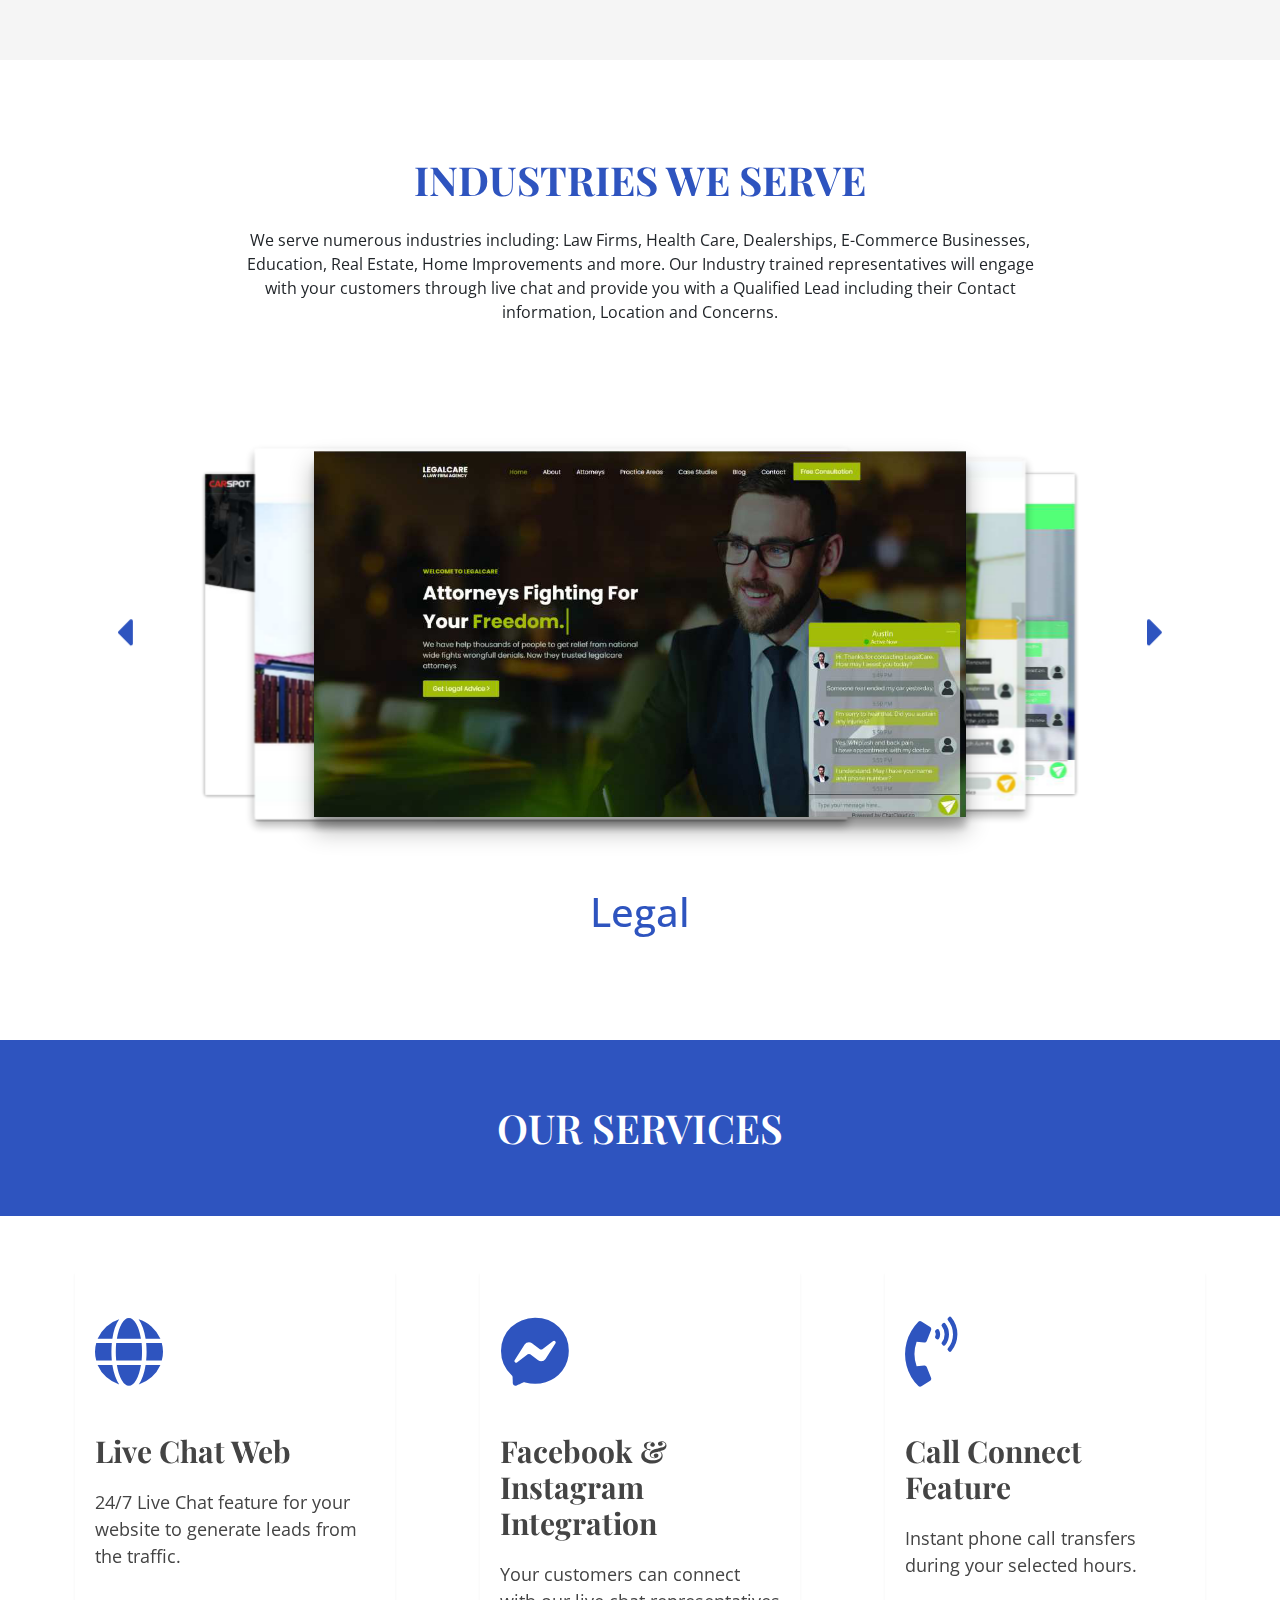
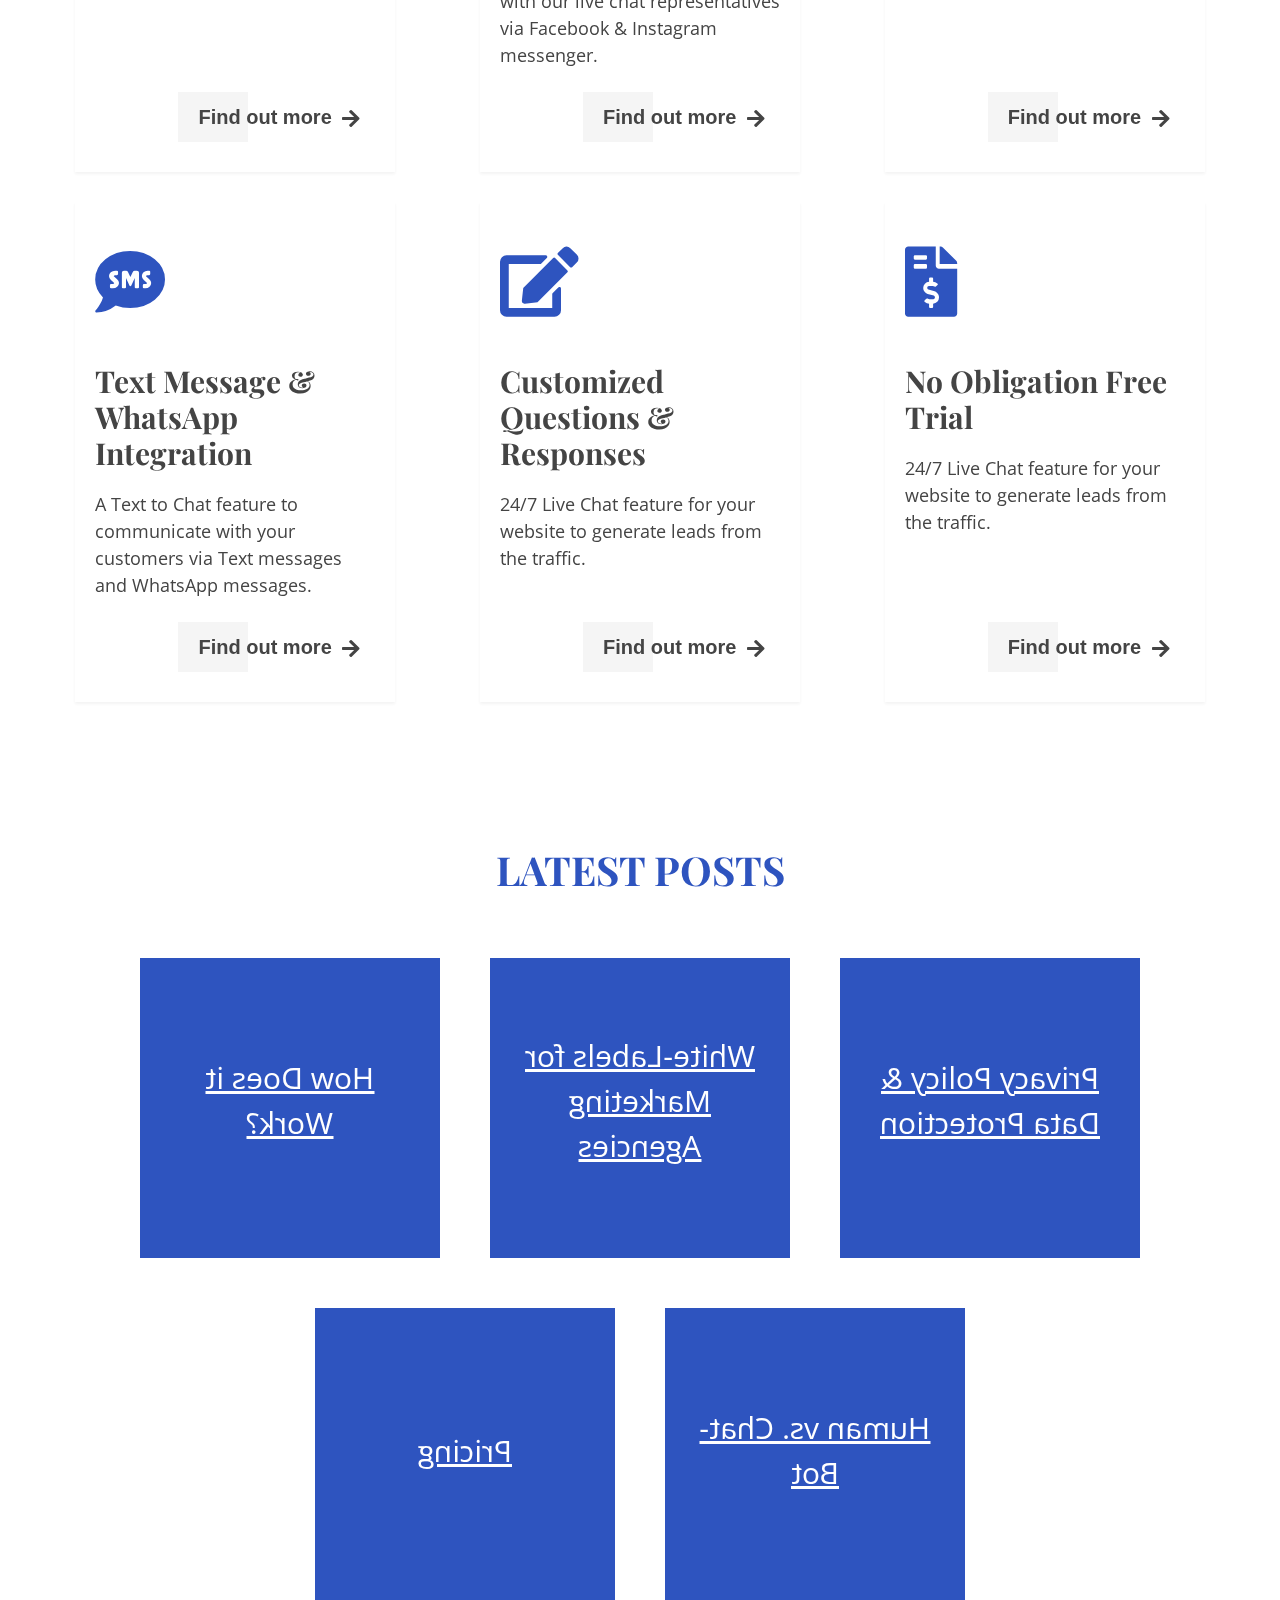
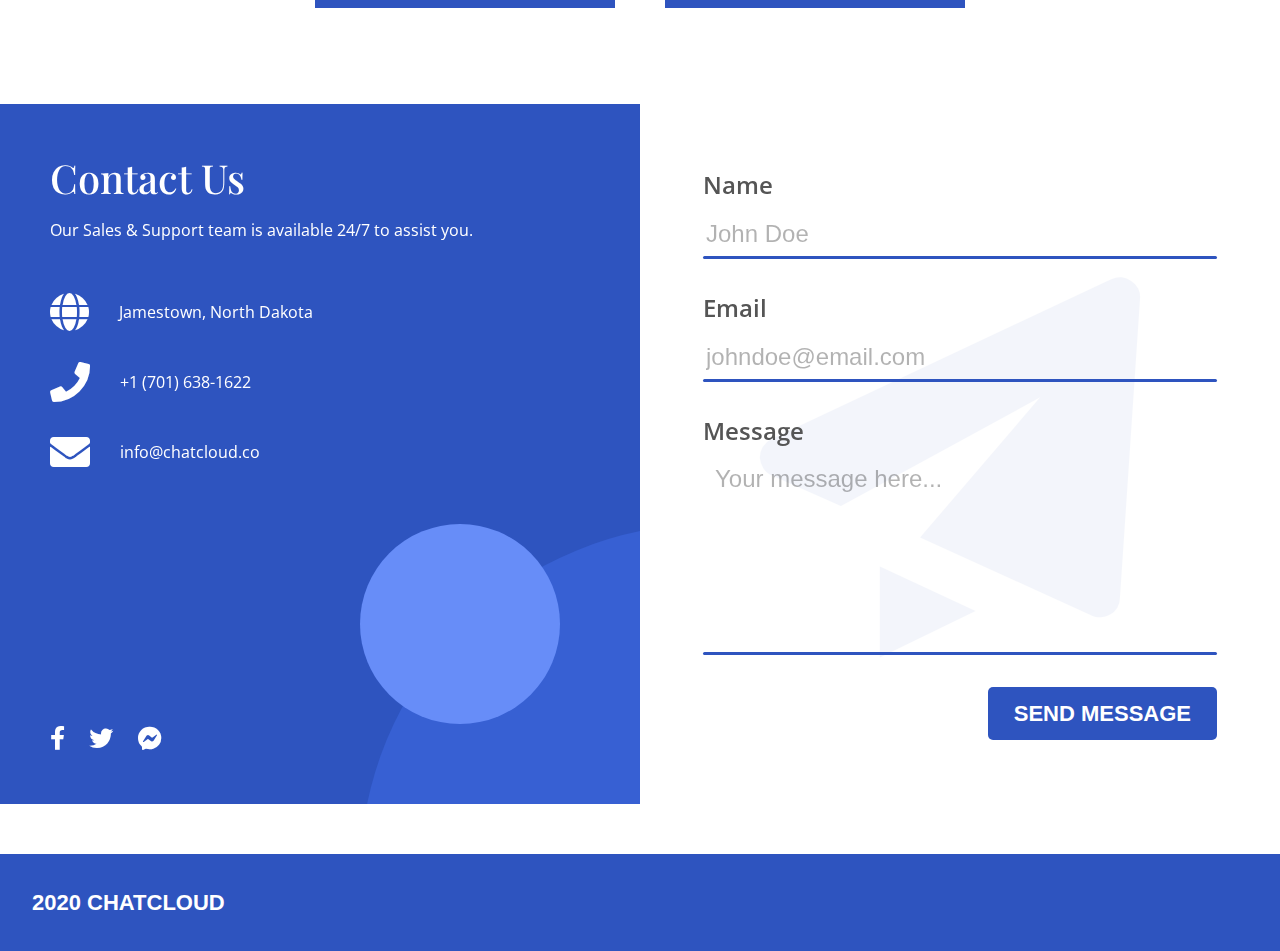
==== commit 515c78f3: "Progress at finished hero section" ====
--- a/index.html
+++ b/index.html
@@ -115,14 +115,17 @@
                         class="hero-slider-item d-flex align-items-center justify-content-start h-100 w-100 swiper-slide"
                     >
                         <div class="background">
-                            <img src="img/education.jpg" alt="" />
+                            <video autoplay loop muted id="hero_vid">
+                                <source
+                                    src="img/hero_images/mixkit-texting-while-riding-a-train-21834-medium-1.webm"
+                                    type="video/webm"
+                                />
+                                Your browser does not support the video tag.
+                            </video>
                         </div>
                         <div class="content px-5">
-                            <h1 class="font-weight-bold">Side 1</h1>
-                            <p>
-                                Engage and increase the conversion of New Students through the live
-                                chat, who want to enroll in your programs.
-                            </p>
+                            <h1 class="font-weight-bold">24/7 Live Chat Services</h1>
+                            <p>Increase your sales and engage your visitors via Live Chat.</p>
                             <button class="slide px-3 py-2 text-uppercase rounded">
                                 <span class="text">talk to us now</span>
                             </button>
@@ -133,13 +136,14 @@
                         class="hero-slider-item d-flex align-items-center justify-content-start h-100 w-100 swiper-slide"
                     >
                         <div class="background">
-                            <img src="img/education.jpg" alt="" />
+                            <img src="img/hero_images/law_firms.jpg" alt="" />
                         </div>
                         <div class="content px-5">
-                            <h1 class="font-weight-bold">Slide 2</h1>
-                            <p>
-                                Engage and increase the conversion of New Students through the live
-                                chat, who want to enroll in your programs.
+                            <h1 class="font-weight-bold">Law Firms</h1>
+                            <p>
+                                Don't miss leads of your website visitors. Every potential client
+                                with a case, visits to your website first with many questions that
+                                need to be instantly answered via Live Chat.
                             </p>
                             <button class="slide px-3 py-2 text-uppercase rounded">
                                 <span class="text">talk to us now</span>
@@ -151,13 +155,14 @@
                         class="hero-slider-item d-flex align-items-center justify-content-start h-100 w-100 swiper-slide"
                     >
                         <div class="background">
-                            <img src="img/education.jpg" alt="" />
+                            <img src="img/hero_images/health_care.jpg" alt="" />
                         </div>
                         <div class="content px-5">
-                            <h1 class="font-weight-bold">Slide 3</h1>
-                            <p>
-                                Engage and increase the conversion of New Students through the live
-                                chat, who want to enroll in your programs.
+                            <h1 class="font-weight-bold">Health Care</h1>
+                            <p>
+                                Live Chat helps you get 40% more conversion of new patients. You may
+                                not be available to capture contact details of your new patients but
+                                we got you covered 24/7.
                             </p>
                             <button class="slide px-3 py-2 text-uppercase rounded">
                                 <span class="text">talk to us now</span>
@@ -169,13 +174,14 @@
                         class="hero-slider-item d-flex align-items-center justify-content-start h-100 w-100 swiper-slide"
                     >
                         <div class="background">
-                            <img src="img/education.jpg" alt="" />
+                            <img src="img/hero_images/Home-Improvements.jpg" alt="" />
                         </div>
                         <div class="content px-5">
-                            <h1 class="font-weight-bold">Slide 4</h1>
-                            <p>
-                                Engage and increase the conversion of New Students through the live
-                                chat, who want to enroll in your programs.
+                            <h1 class="font-weight-bold">Home Improvement</h1>
+                            <p>
+                                Many of your customers want instant estimate for the services they
+                                are looking for. Get connected with your website visitors using our
+                                call connect feature.
                             </p>
                             <button class="slide px-3 py-2 text-uppercase rounded">
                                 <span class="text">talk to us now</span>
@@ -190,25 +196,7 @@
                             <img src="img/education.jpg" alt="" />
                         </div>
                         <div class="content px-5">
-                            <h1 class="font-weight-bold">Slide 5</h1>
-                            <p>
-                                Engage and increase the conversion of New Students through the live
-                                chat, who want to enroll in your programs.
-                            </p>
-                            <button class="slide px-3 py-2 text-uppercase rounded">
-                                <span class="text">talk to us now</span>
-                            </button>
-                        </div>
-                    </div>
-                    <!-- slider6 -->
-                    <div
-                        class="hero-slider-item d-flex align-items-center justify-content-start h-100 w-100 swiper-slide"
-                    >
-                        <div class="background">
-                            <img src="img/education.jpg" alt="" />
-                        </div>
-                        <div class="content px-5">
-                            <h1 class="font-weight-bold">Slide 6</h1>
+                            <h1 class="font-weight-bold">Education</h1>
                             <p>
                                 Engage and increase the conversion of New Students through the live
                                 chat, who want to enroll in your programs.
--- a/css/style.css
+++ b/css/style.css
@@ -61,18 +61,20 @@
   z-index: 1;
   -webkit-transform: scaleX(0);
           transform: scaleX(0);
-  -webkit-transform-origin: left;
-          transform-origin: left;
-  -webkit-transition: 0.3s;
-  transition: 0.3s;
+  -webkit-transform-origin: right;
+          transform-origin: right;
+  -webkit-transition: -webkit-transform 0.3s;
+  transition: -webkit-transform 0.3s;
+  transition: transform 0.3s;
+  transition: transform 0.3s, -webkit-transform 0.3s;
   border-radius: 0.25rem;
 }
 
 button.slide:hover::before {
   -webkit-transform: scale(1);
           transform: scale(1);
-  -webkit-transform-origin: right;
-          transform-origin: right;
+  -webkit-transform-origin: left;
+          transform-origin: left;
 }
 
 button.slide:hover {
@@ -168,18 +170,20 @@
   z-index: 1;
   -webkit-transform: scaleX(0);
           transform: scaleX(0);
-  -webkit-transform-origin: left;
-          transform-origin: left;
-  -webkit-transition: 0.3s;
-  transition: 0.3s;
+  -webkit-transform-origin: right;
+          transform-origin: right;
+  -webkit-transition: -webkit-transform 0.3s;
+  transition: -webkit-transform 0.3s;
+  transition: transform 0.3s;
+  transition: transform 0.3s, -webkit-transform 0.3s;
   border-radius: 0.25rem;
 }
 
 button.slide:hover::before {
   -webkit-transform: scale(1);
           transform: scale(1);
-  -webkit-transform-origin: right;
-          transform-origin: right;
+  -webkit-transform-origin: left;
+          transform-origin: left;
 }
 
 button.slide:hover {
@@ -314,7 +318,8 @@
   opacity: 0.4;
 }
 
-.hero_slider .background img {
+.hero_slider .background img,
+.hero_slider .background video {
   width: 100%;
   height: 100%;
   z-index: 0;
@@ -556,21 +561,35 @@
   overflow: hidden;
 }
 
-#hero .hero_slider .hero-slider-wrapper .hero-slider-item img {
+#hero .hero_slider .hero-slider-wrapper .hero-slider-item img,
+#hero .hero_slider .hero-slider-wrapper .hero-slider-item video {
   -webkit-transform: scale(1.5);
           transform: scale(1.5);
-  -webkit-transition: -webkit-transform 1s ease-out 0.75s;
-  transition: -webkit-transform 1s ease-out 0.75s;
-  transition: transform 1s ease-out 0.75s;
-  transition: transform 1s ease-out 0.75s, -webkit-transform 1s ease-out 0.75s;
+  -webkit-transition: -webkit-transform 2s cubic-bezier(0, 0, 0, 0.99) 0.75s;
+  transition: -webkit-transform 2s cubic-bezier(0, 0, 0, 0.99) 0.75s;
+  transition: transform 2s cubic-bezier(0, 0, 0, 0.99) 0.75s;
+  transition: transform 2s cubic-bezier(0, 0, 0, 0.99) 0.75s, -webkit-transform 2s cubic-bezier(0, 0, 0, 0.99) 0.75s;
+}
+
+#hero .hero_slider .hero-slider-wrapper .content {
+  -webkit-transition: -webkit-clip-path 2s cubic-bezier(0, 0, 0, 0.96);
+  transition: -webkit-clip-path 2s cubic-bezier(0, 0, 0, 0.96);
+  transition: clip-path 2s cubic-bezier(0, 0, 0, 0.96);
+  transition: clip-path 2s cubic-bezier(0, 0, 0, 0.96), -webkit-clip-path 2s cubic-bezier(0, 0, 0, 0.96);
+  -webkit-transition-delay: 1.25s;
+          transition-delay: 1.25s;
+  -webkit-clip-path: circle(20px at 0% 0%);
+          clip-path: circle(20px at 0% 0%);
 }
 
 #hero .hero_slider .hero-slider-wrapper .content h1,
 #hero .hero_slider .hero-slider-wrapper .content p,
 #hero .hero_slider .hero-slider-wrapper .content button {
   opacity: 0;
-  -webkit-transition: all 0.75s ease-out;
-  transition: all 0.75s ease-out;
+  -webkit-transition: opacity 0.75s ease-out, -webkit-transform 0.75s ease-out;
+  transition: opacity 0.75s ease-out, -webkit-transform 0.75s ease-out;
+  transition: transform 0.75s ease-out, opacity 0.75s ease-out;
+  transition: transform 0.75s ease-out, opacity 0.75s ease-out, -webkit-transform 0.75s ease-out;
   -webkit-transform: translateY(20px);
           transform: translateY(20px);
 }
@@ -594,9 +613,15 @@
           transition-delay: 1.5s;
 }
 
-#hero .hero_slider .hero-slider-wrapper .hero-slider-item.swiper-slide-active img {
+#hero .hero_slider .hero-slider-wrapper .hero-slider-item.swiper-slide-active img,
+#hero .hero_slider .hero-slider-wrapper .hero-slider-item.swiper-slide-active video {
   -webkit-transform: scale(1);
           transform: scale(1);
+}
+
+#hero .hero_slider .hero-slider-wrapper .hero-slider-item.swiper-slide-active .content {
+  -webkit-clip-path: circle(1000px at 0% 0%);
+          clip-path: circle(1000px at 0% 0%);
 }
 
 #hero .hero_slider .hero-slider-wrapper .hero-slider-item.swiper-slide-active .content h1,
@@ -610,6 +635,13 @@
 #hero .hero_slider .hero-slider-wrapper .hero-slider-item.swiper-slide-active .content h1 {
   -webkit-transform: rotate(0deg) translateY(0px);
           transform: rotate(0deg) translateY(0px);
+}
+
+@media (max-width: 500px) {
+  #hero .hero_slider .hero-slider-wrapper .hero-slider-item.swiper-slide-active .content {
+    -webkit-clip-path: circle(500px at 0% 0%);
+            clip-path: circle(500px at 0% 0%);
+  }
 }
 
 h1,
@@ -675,18 +707,20 @@
   z-index: 1;
   -webkit-transform: scaleX(0);
           transform: scaleX(0);
-  -webkit-transform-origin: left;
-          transform-origin: left;
-  -webkit-transition: 0.3s;
-  transition: 0.3s;
+  -webkit-transform-origin: right;
+          transform-origin: right;
+  -webkit-transition: -webkit-transform 0.3s;
+  transition: -webkit-transform 0.3s;
+  transition: transform 0.3s;
+  transition: transform 0.3s, -webkit-transform 0.3s;
   border-radius: 0.25rem;
 }
 
 button.slide:hover::before {
   -webkit-transform: scale(1);
           transform: scale(1);
-  -webkit-transform-origin: right;
-          transform-origin: right;
+  -webkit-transform-origin: left;
+          transform-origin: left;
 }
 
 button.slide:hover {
@@ -829,18 +863,20 @@
   z-index: 1;
   -webkit-transform: scaleX(0);
           transform: scaleX(0);
-  -webkit-transform-origin: left;
-          transform-origin: left;
-  -webkit-transition: 0.3s;
-  transition: 0.3s;
+  -webkit-transform-origin: right;
+          transform-origin: right;
+  -webkit-transition: -webkit-transform 0.3s;
+  transition: -webkit-transform 0.3s;
+  transition: transform 0.3s;
+  transition: transform 0.3s, -webkit-transform 0.3s;
   border-radius: 0.25rem;
 }
 
 button.slide:hover::before {
   -webkit-transform: scale(1);
           transform: scale(1);
-  -webkit-transform-origin: right;
-          transform-origin: right;
+  -webkit-transform-origin: left;
+          transform-origin: left;
 }
 
 button.slide:hover {
@@ -955,18 +991,20 @@
   z-index: 1;
   -webkit-transform: scaleX(0);
           transform: scaleX(0);
-  -webkit-transform-origin: left;
-          transform-origin: left;
-  -webkit-transition: 0.3s;
-  transition: 0.3s;
+  -webkit-transform-origin: right;
+          transform-origin: right;
+  -webkit-transition: -webkit-transform 0.3s;
+  transition: -webkit-transform 0.3s;
+  transition: transform 0.3s;
+  transition: transform 0.3s, -webkit-transform 0.3s;
   border-radius: 0.25rem;
 }
 
 button.slide:hover::before {
   -webkit-transform: scale(1);
           transform: scale(1);
-  -webkit-transform-origin: right;
-          transform-origin: right;
+  -webkit-transform-origin: left;
+          transform-origin: left;
 }
 
 button.slide:hover {
@@ -1272,18 +1310,20 @@
   z-index: 1;
   -webkit-transform: scaleX(0);
           transform: scaleX(0);
-  -webkit-transform-origin: left;
-          transform-origin: left;
-  -webkit-transition: 0.3s;
-  transition: 0.3s;
+  -webkit-transform-origin: right;
+          transform-origin: right;
+  -webkit-transition: -webkit-transform 0.3s;
+  transition: -webkit-transform 0.3s;
+  transition: transform 0.3s;
+  transition: transform 0.3s, -webkit-transform 0.3s;
   border-radius: 0.25rem;
 }
 
 button.slide:hover::before {
   -webkit-transform: scale(1);
           transform: scale(1);
-  -webkit-transform-origin: right;
-          transform-origin: right;
+  -webkit-transform-origin: left;
+          transform-origin: left;
 }
 
 button.slide:hover {
@@ -1573,18 +1613,20 @@
   z-index: 1;
   -webkit-transform: scaleX(0);
           transform: scaleX(0);
-  -webkit-transform-origin: left;
-          transform-origin: left;
-  -webkit-transition: 0.3s;
-  transition: 0.3s;
+  -webkit-transform-origin: right;
+          transform-origin: right;
+  -webkit-transition: -webkit-transform 0.3s;
+  transition: -webkit-transform 0.3s;
+  transition: transform 0.3s;
+  transition: transform 0.3s, -webkit-transform 0.3s;
   border-radius: 0.25rem;
 }
 
 button.slide:hover::before {
   -webkit-transform: scale(1);
           transform: scale(1);
-  -webkit-transform-origin: right;
-          transform-origin: right;
+  -webkit-transform-origin: left;
+          transform-origin: left;
 }
 
 button.slide:hover {
@@ -1694,10 +1736,10 @@
   -webkit-transform: translate(50%, -50%) scale(0);
           transform: translate(50%, -50%) scale(0);
   background: #3760d3;
-  -webkit-transition: -webkit-transform 0.5s ease-out;
-  transition: -webkit-transform 0.5s ease-out;
-  transition: transform 0.5s ease-out;
-  transition: transform 0.5s ease-out, -webkit-transform 0.5s ease-out;
+  -webkit-transition: -webkit-transform 1s cubic-bezier(0, 0, 0.2, 1);
+  transition: -webkit-transform 1s cubic-bezier(0, 0, 0.2, 1);
+  transition: transform 1s cubic-bezier(0, 0, 0.2, 1);
+  transition: transform 1s cubic-bezier(0, 0, 0.2, 1), -webkit-transform 1s cubic-bezier(0, 0, 0.2, 1);
 }
 
 section#posts .grid a .back:hover::before {
@@ -1788,18 +1830,20 @@
   z-index: 1;
   -webkit-transform: scaleX(0);
           transform: scaleX(0);
-  -webkit-transform-origin: left;
-          transform-origin: left;
-  -webkit-transition: 0.3s;
-  transition: 0.3s;
+  -webkit-transform-origin: right;
+          transform-origin: right;
+  -webkit-transition: -webkit-transform 0.3s;
+  transition: -webkit-transform 0.3s;
+  transition: transform 0.3s;
+  transition: transform 0.3s, -webkit-transform 0.3s;
   border-radius: 0.25rem;
 }
 
 button.slide:hover::before {
   -webkit-transform: scale(1);
           transform: scale(1);
-  -webkit-transform-origin: right;
-          transform-origin: right;
+  -webkit-transform-origin: left;
+          transform-origin: left;
 }
 
 button.slide:hover {
@@ -2126,18 +2170,20 @@
   z-index: 1;
   -webkit-transform: scaleX(0);
           transform: scaleX(0);
-  -webkit-transform-origin: left;
-          transform-origin: left;
-  -webkit-transition: 0.3s;
-  transition: 0.3s;
+  -webkit-transform-origin: right;
+          transform-origin: right;
+  -webkit-transition: -webkit-transform 0.3s;
+  transition: -webkit-transform 0.3s;
+  transition: transform 0.3s;
+  transition: transform 0.3s, -webkit-transform 0.3s;
   border-radius: 0.25rem;
 }
 
 button.slide:hover::before {
   -webkit-transform: scale(1);
           transform: scale(1);
-  -webkit-transform-origin: right;
-          transform-origin: right;
+  -webkit-transform-origin: left;
+          transform-origin: left;
 }
 
 button.slide:hover {
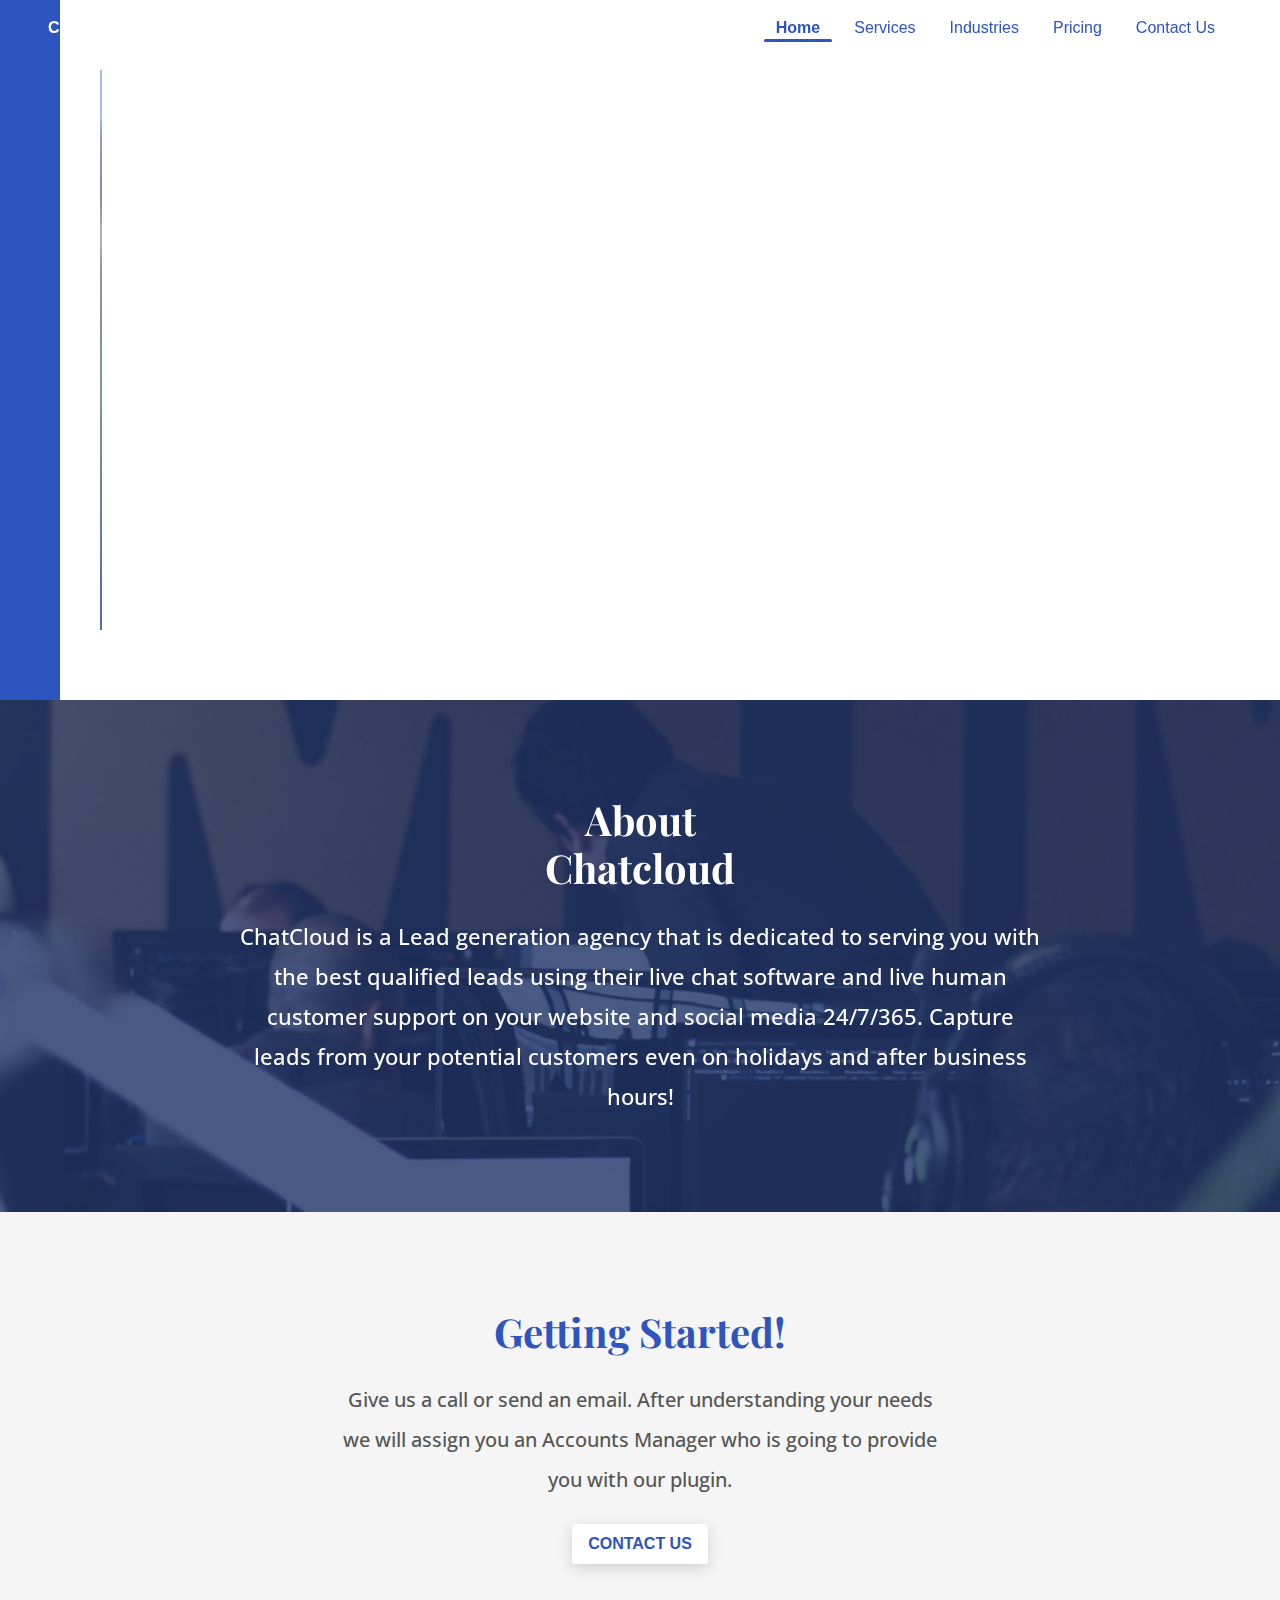
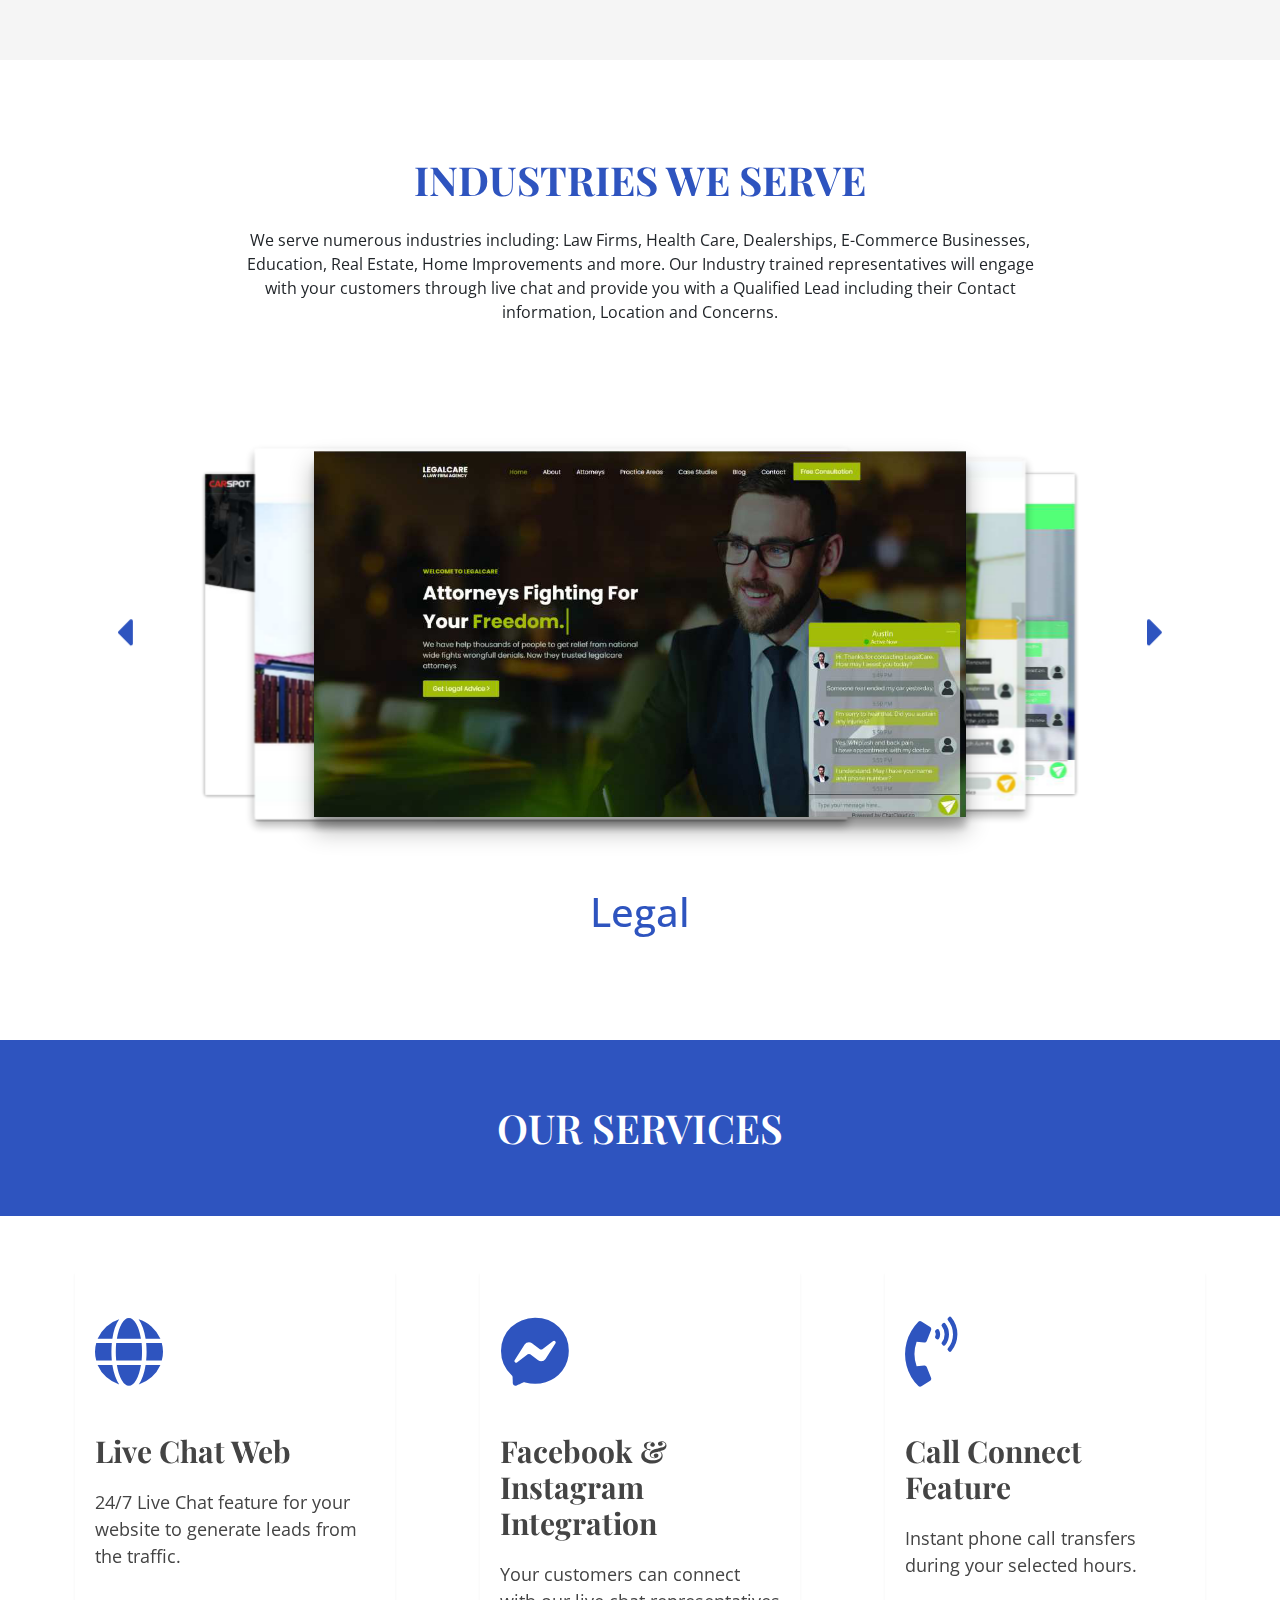
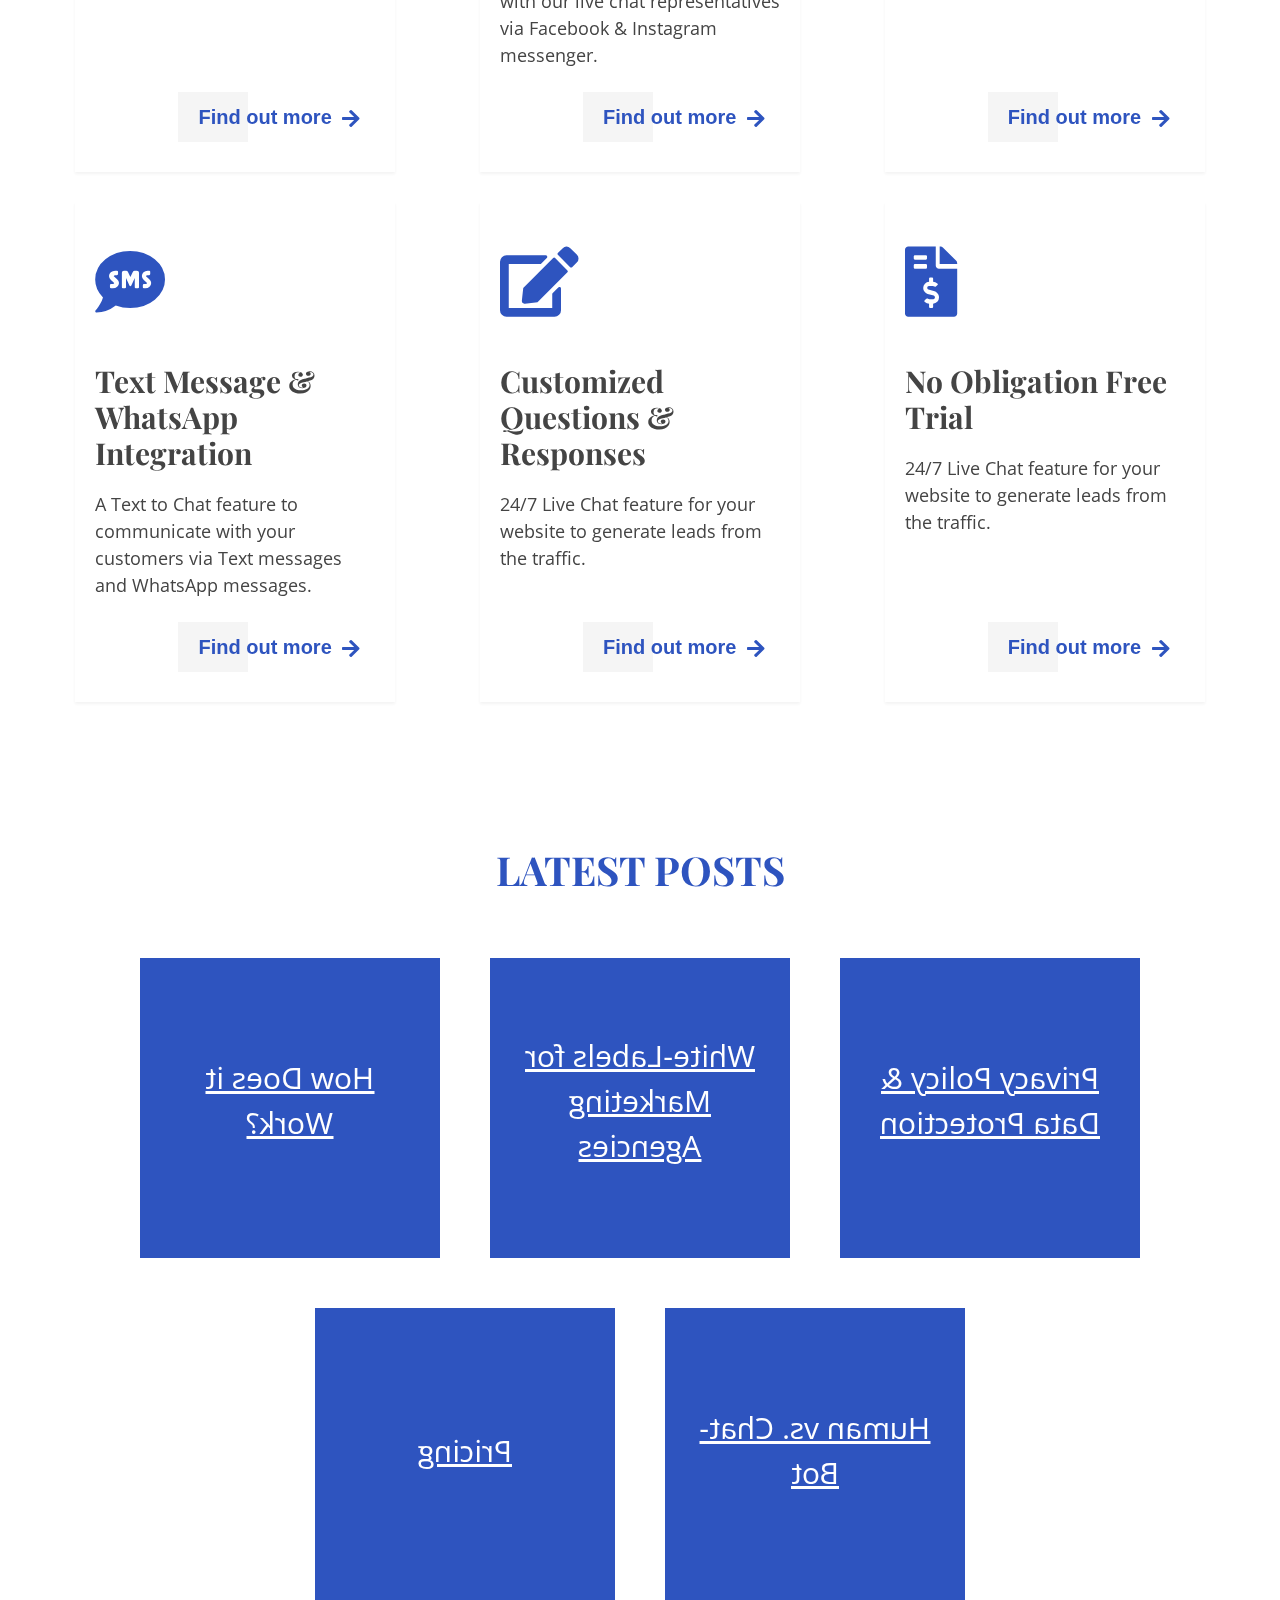
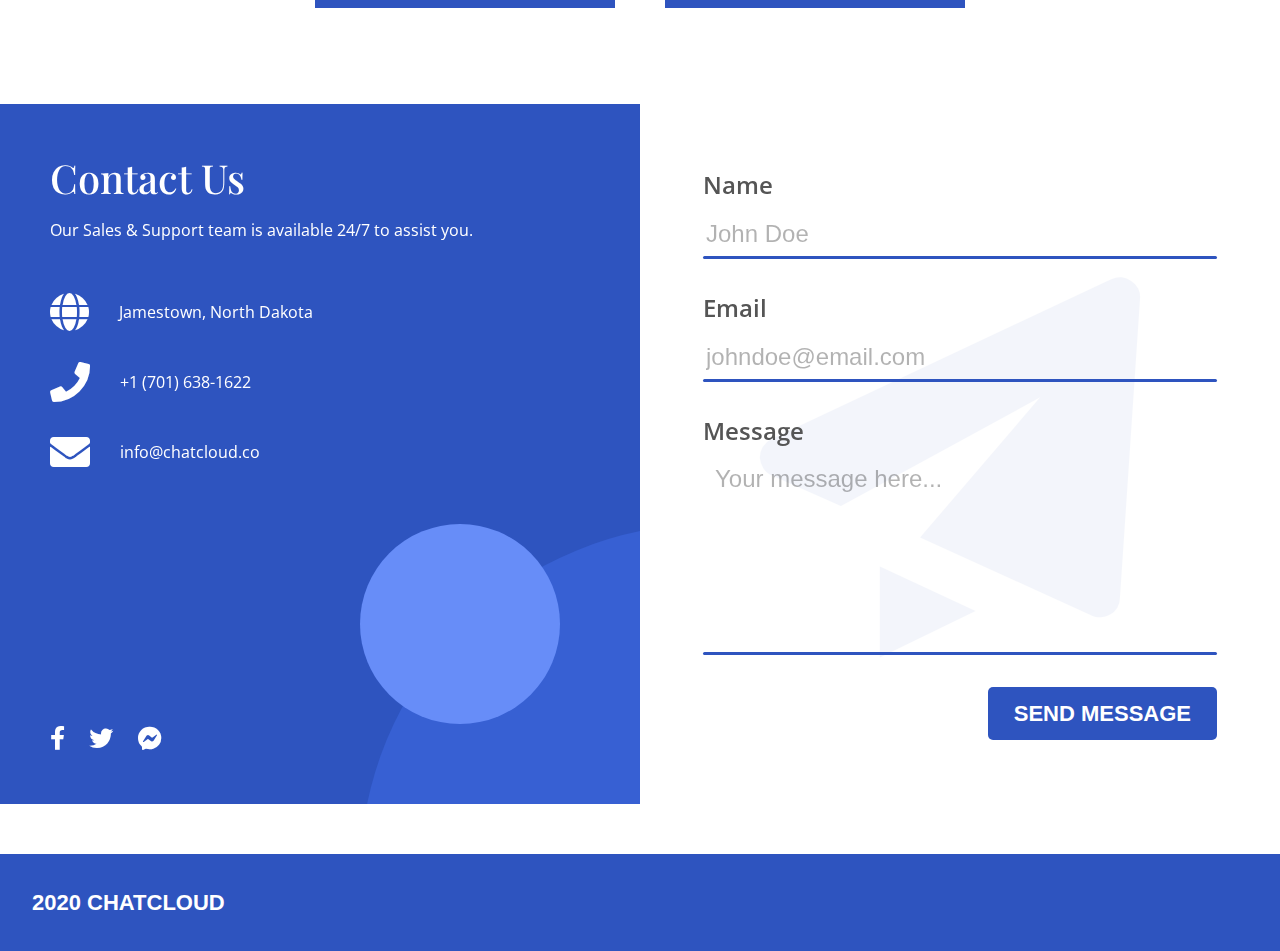
==== commit e6fdc7d8: "Major Ui chnages" ====
--- a/index.html
+++ b/index.html
@@ -38,7 +38,7 @@
                         <li class="navlinkItem"><a href="/" class="active">Home</a></li>
                         <li class="navlinkItem"><a href="/pages/services.html">Services</a></li>
                         <li class="navlinkItem link-drop">
-                            <a href="/pages/industries.html">Industries</a>
+                            <a href="/pages/industries.html" id="ind_dropList">Industries</a>
                             <div class="dropdown">
                                 <ul class="list-unstyled">
                                     <li>
@@ -565,10 +565,11 @@
         <section id="footer">
             <span>2020 CHATCLOUD</span>
         </section>
-
+        <a href="#" class="back-to-top"><i class="bx bx-up-arrow-alt"></i></a>
         <script src="js/gsap/gsap.min.js"></script>
         <script src="js/jquery-3.4.1.min.js"></script>
         <script src="js/bootstrap.min.js"></script>
+        <script src="js/jquery.easing.min.js"></script>
         <script src="js/venobox.min.js"></script>
         <script src="js/swiper.min.js"></script>
         <script src="js/main.js"></script>
--- a/css/style.css
+++ b/css/style.css
@@ -107,6 +107,39 @@
   }
 }
 
+.back-to-top {
+  position: fixed;
+  display: none;
+  right: 15px;
+  bottom: 15px;
+  z-index: 995;
+}
+
+.back-to-top i {
+  display: -webkit-box;
+  display: -ms-flexbox;
+  display: flex;
+  -webkit-box-align: center;
+      -ms-flex-align: center;
+          align-items: center;
+  -webkit-box-pack: center;
+      -ms-flex-pack: center;
+          justify-content: center;
+  font-size: 24px;
+  width: 44px;
+  height: 44px;
+  border-radius: 50px;
+  color: #3760d3;
+  -webkit-transition: all 0.4s;
+  transition: all 0.4s;
+  border: 2px solid #3760d3;
+}
+
+.back-to-top i:hover {
+  background: #3760d3;
+  color: white;
+}
+
 h1,
 h2,
 h3,
@@ -216,6 +249,39 @@
   }
 }
 
+.back-to-top {
+  position: fixed;
+  display: none;
+  right: 15px;
+  bottom: 15px;
+  z-index: 995;
+}
+
+.back-to-top i {
+  display: -webkit-box;
+  display: -ms-flexbox;
+  display: flex;
+  -webkit-box-align: center;
+      -ms-flex-align: center;
+          align-items: center;
+  -webkit-box-pack: center;
+      -ms-flex-pack: center;
+          justify-content: center;
+  font-size: 24px;
+  width: 44px;
+  height: 44px;
+  border-radius: 50px;
+  color: #3760d3;
+  -webkit-transition: all 0.4s;
+  transition: all 0.4s;
+  border: 2px solid #3760d3;
+}
+
+.back-to-top i:hover {
+  background: #3760d3;
+  color: white;
+}
+
 header {
   position: absolute;
   top: 0;
@@ -434,7 +500,7 @@
     color: white;
   }
   .hero_slider .content h1 {
-    font-size: 45px;
+    font-size: 40px;
   }
   .hero_slider .content p {
     font-size: 14px;
@@ -452,7 +518,7 @@
   .hero_slider {
     --offsetX: 0px;
     --offsetY: 0px;
-    margin-top: 70px;
+    margin-top: 0px;
   }
   .hero_slider .content {
     display: -webkit-box;
@@ -483,35 +549,8 @@
   pointer-events: none;
   -webkit-transition: all 0.5s ease-out;
   transition: all 0.5s ease-out;
-  -webkit-transform: translateY(20px);
-          transform: translateY(20px);
   min-width: 170px;
-}
-
-.link-drop .dropdown::before, .link-drop .dropdown::after {
-  position: absolute;
-  content: "";
-  top: 0;
-}
-
-.link-drop .dropdown::before {
-  width: 100%;
-  height: 3px;
-  z-index: 100;
   background: #2e54bf;
-  left: 0;
-}
-
-.link-drop .dropdown::after {
-  width: 0;
-  height: 0;
-  z-index: 100;
-  border: 10px solid transparent;
-  -webkit-transform: rotate(45deg) translateY(-10px);
-          transform: rotate(45deg) translateY(-10px);
-  left: 20px;
-  border-top-color: #2e54bf;
-  border-left-color: #2e54bf;
 }
 
 .link-drop .dropdown ul li a {
@@ -522,32 +561,21 @@
   -webkit-transition: all 0.5s ease-out;
   transition: all 0.5s ease-out;
   padding: 10px;
+  color: white !important;
+  background: none;
 }
 
 .link-drop .dropdown ul li a::before {
-  width: 3px;
-  height: 100%;
-  top: 0;
-  left: 0;
-  background: #2e54bf;
-  -webkit-transform: scale(1);
-          transform: scale(1);
+  content: unset;
 }
 
 .link-drop .dropdown ul li a:hover {
-  color: white !important;
-  background: #2e54bf;
-}
-
-.link-drop .dropdown ul li a:hover::before {
-  background: white;
+  background: #678df8;
 }
 
 .link-drop:hover .dropdown {
   opacity: 1;
   visibility: visible;
-  -webkit-transform: translateY(12px);
-          transform: translateY(12px);
   z-index: 99;
   pointer-events: all;
 }
@@ -638,9 +666,74 @@
 }
 
 @media (max-width: 500px) {
+  .mobile_nav line {
+    stroke: white;
+  }
   #hero .hero_slider .hero-slider-wrapper .hero-slider-item.swiper-slide-active .content {
     -webkit-clip-path: circle(500px at 0% 0%);
             clip-path: circle(500px at 0% 0%);
+  }
+}
+
+@media (max-width: 1000px) {
+  .link-drop div.dropdown {
+    position: fixed;
+    width: 100vw;
+    height: 100vh;
+    top: 0;
+    left: 100%;
+    opacity: 1;
+    background: rgba(255, 255, 255, 0.7);
+    -webkit-backdrop-filter: blur(10px);
+            backdrop-filter: blur(10px);
+    z-index: 10;
+    -webkit-box-pack: center;
+        -ms-flex-pack: center;
+            justify-content: center;
+    -webkit-transform: translate(0px, 0px) !important;
+            transform: translate(0px, 0px) !important;
+    display: -webkit-box;
+    display: -ms-flexbox;
+    display: flex;
+    -webkit-box-align: center;
+        -ms-flex-align: center;
+            align-items: center;
+    pointer-events: all;
+  }
+  .link-drop div.dropdown::before, .link-drop div.dropdown::after {
+    content: unset;
+  }
+  .link-drop div.dropdown ul {
+    -webkit-box-orient: vertical;
+    -webkit-box-direction: normal;
+        -ms-flex-direction: column;
+            flex-direction: column;
+    height: 85vh;
+    -webkit-box-pack: space-evenly;
+        -ms-flex-pack: space-evenly;
+            justify-content: space-evenly;
+    -webkit-box-align: center;
+        -ms-flex-align: center;
+            align-items: center;
+  }
+  .link-drop div.dropdown ul li {
+    overflow: hidden;
+    display: block;
+  }
+  .link-drop div.dropdown ul li a {
+    font-family: "PlayFair Display";
+    font-size: 26px;
+    padding: 10px 16px;
+    display: inline-block;
+    font-weight: 700;
+    text-transform: uppercase;
+    opacity: 0;
+    text-align: center;
+    width: 100%;
+    background: none;
+  }
+  .link-drop div.dropdown ul li a::before {
+    content: unset;
   }
 }
 
@@ -753,6 +846,39 @@
   }
 }
 
+.back-to-top {
+  position: fixed;
+  display: none;
+  right: 15px;
+  bottom: 15px;
+  z-index: 995;
+}
+
+.back-to-top i {
+  display: -webkit-box;
+  display: -ms-flexbox;
+  display: flex;
+  -webkit-box-align: center;
+      -ms-flex-align: center;
+          align-items: center;
+  -webkit-box-pack: center;
+      -ms-flex-pack: center;
+          justify-content: center;
+  font-size: 24px;
+  width: 44px;
+  height: 44px;
+  border-radius: 50px;
+  color: #3760d3;
+  -webkit-transition: all 0.4s;
+  transition: all 0.4s;
+  border: 2px solid #3760d3;
+}
+
+.back-to-top i:hover {
+  background: #3760d3;
+  color: white;
+}
+
 section#about {
   color: white;
 }
@@ -909,6 +1035,39 @@
   }
 }
 
+.back-to-top {
+  position: fixed;
+  display: none;
+  right: 15px;
+  bottom: 15px;
+  z-index: 995;
+}
+
+.back-to-top i {
+  display: -webkit-box;
+  display: -ms-flexbox;
+  display: flex;
+  -webkit-box-align: center;
+      -ms-flex-align: center;
+          align-items: center;
+  -webkit-box-pack: center;
+      -ms-flex-pack: center;
+          justify-content: center;
+  font-size: 24px;
+  width: 44px;
+  height: 44px;
+  border-radius: 50px;
+  color: #3760d3;
+  -webkit-transition: all 0.4s;
+  transition: all 0.4s;
+  border: 2px solid #3760d3;
+}
+
+.back-to-top i:hover {
+  background: #3760d3;
+  color: white;
+}
+
 section#start {
   background: #f5f5f5;
 }
@@ -1037,6 +1196,39 @@
   }
 }
 
+.back-to-top {
+  position: fixed;
+  display: none;
+  right: 15px;
+  bottom: 15px;
+  z-index: 995;
+}
+
+.back-to-top i {
+  display: -webkit-box;
+  display: -ms-flexbox;
+  display: flex;
+  -webkit-box-align: center;
+      -ms-flex-align: center;
+          align-items: center;
+  -webkit-box-pack: center;
+      -ms-flex-pack: center;
+          justify-content: center;
+  font-size: 24px;
+  width: 44px;
+  height: 44px;
+  border-radius: 50px;
+  color: #3760d3;
+  -webkit-transition: all 0.4s;
+  transition: all 0.4s;
+  border: 2px solid #3760d3;
+}
+
+.back-to-top i:hover {
+  background: #3760d3;
+  color: white;
+}
+
 section#industries .content h1 {
   color: #2e54bf;
 }
@@ -1356,6 +1548,39 @@
   }
 }
 
+.back-to-top {
+  position: fixed;
+  display: none;
+  right: 15px;
+  bottom: 15px;
+  z-index: 995;
+}
+
+.back-to-top i {
+  display: -webkit-box;
+  display: -ms-flexbox;
+  display: flex;
+  -webkit-box-align: center;
+      -ms-flex-align: center;
+          align-items: center;
+  -webkit-box-pack: center;
+      -ms-flex-pack: center;
+          justify-content: center;
+  font-size: 24px;
+  width: 44px;
+  height: 44px;
+  border-radius: 50px;
+  color: #3760d3;
+  -webkit-transition: all 0.4s;
+  transition: all 0.4s;
+  border: 2px solid #3760d3;
+}
+
+.back-to-top i:hover {
+  background: #3760d3;
+  color: white;
+}
+
 div#services .header h1 {
   padding: 4rem;
   background: #2e54bf;
@@ -1471,7 +1696,7 @@
 div#services .grid .grid_item .cta button a {
   position: relative;
   z-index: 2;
-  color: #444;
+  color: #2e54bf;
   -webkit-transition: 0.3s ease-out;
   transition: 0.3s ease-out;
 }
@@ -1659,6 +1884,39 @@
   }
 }
 
+.back-to-top {
+  position: fixed;
+  display: none;
+  right: 15px;
+  bottom: 15px;
+  z-index: 995;
+}
+
+.back-to-top i {
+  display: -webkit-box;
+  display: -ms-flexbox;
+  display: flex;
+  -webkit-box-align: center;
+      -ms-flex-align: center;
+          align-items: center;
+  -webkit-box-pack: center;
+      -ms-flex-pack: center;
+          justify-content: center;
+  font-size: 24px;
+  width: 44px;
+  height: 44px;
+  border-radius: 50px;
+  color: #3760d3;
+  -webkit-transition: all 0.4s;
+  transition: all 0.4s;
+  border: 2px solid #3760d3;
+}
+
+.back-to-top i:hover {
+  background: #3760d3;
+  color: white;
+}
+
 section#posts h1 {
   color: #2e54bf;
 }
@@ -1876,6 +2134,39 @@
   }
 }
 
+.back-to-top {
+  position: fixed;
+  display: none;
+  right: 15px;
+  bottom: 15px;
+  z-index: 995;
+}
+
+.back-to-top i {
+  display: -webkit-box;
+  display: -ms-flexbox;
+  display: flex;
+  -webkit-box-align: center;
+      -ms-flex-align: center;
+          align-items: center;
+  -webkit-box-pack: center;
+      -ms-flex-pack: center;
+          justify-content: center;
+  font-size: 24px;
+  width: 44px;
+  height: 44px;
+  border-radius: 50px;
+  color: #3760d3;
+  -webkit-transition: all 0.4s;
+  transition: all 0.4s;
+  border: 2px solid #3760d3;
+}
+
+.back-to-top i:hover {
+  background: #3760d3;
+  color: white;
+}
+
 section#contact {
   padding: 0;
 }
@@ -2216,6 +2507,39 @@
   }
 }
 
+.back-to-top {
+  position: fixed;
+  display: none;
+  right: 15px;
+  bottom: 15px;
+  z-index: 995;
+}
+
+.back-to-top i {
+  display: -webkit-box;
+  display: -ms-flexbox;
+  display: flex;
+  -webkit-box-align: center;
+      -ms-flex-align: center;
+          align-items: center;
+  -webkit-box-pack: center;
+      -ms-flex-pack: center;
+          justify-content: center;
+  font-size: 24px;
+  width: 44px;
+  height: 44px;
+  border-radius: 50px;
+  color: #3760d3;
+  -webkit-transition: all 0.4s;
+  transition: all 0.4s;
+  border: 2px solid #3760d3;
+}
+
+.back-to-top i:hover {
+  background: #3760d3;
+  color: white;
+}
+
 body.industries {
   background: #2e54bf;
 }
@@ -2237,8 +2561,6 @@
   width: 100%;
   -o-object-fit: cover;
      object-fit: cover;
-  -o-object-position: 45% 50%;
-     object-position: 45% 50%;
   max-height: 80vh;
   -webkit-clip-path: polygon(0 0, 0 0, 0 100%, 0% 100%);
           clip-path: polygon(0 0, 0 0, 0 100%, 0% 100%);
@@ -2260,7 +2582,7 @@
 }
 
 body.industries main .grid .content .content_footer {
-  margin-top: 60px;
+  margin-top: 0px;
 }
 
 @media (max-width: 900px) {
@@ -2270,6 +2592,10 @@
         grid-template-columns: auto;
     gap: 0;
   }
+  body.industries main .grid img {
+    -o-object-position: unset !important;
+       object-position: unset !important;
+  }
   body.industries main .grid .content {
     padding: 50px 30px;
   }
